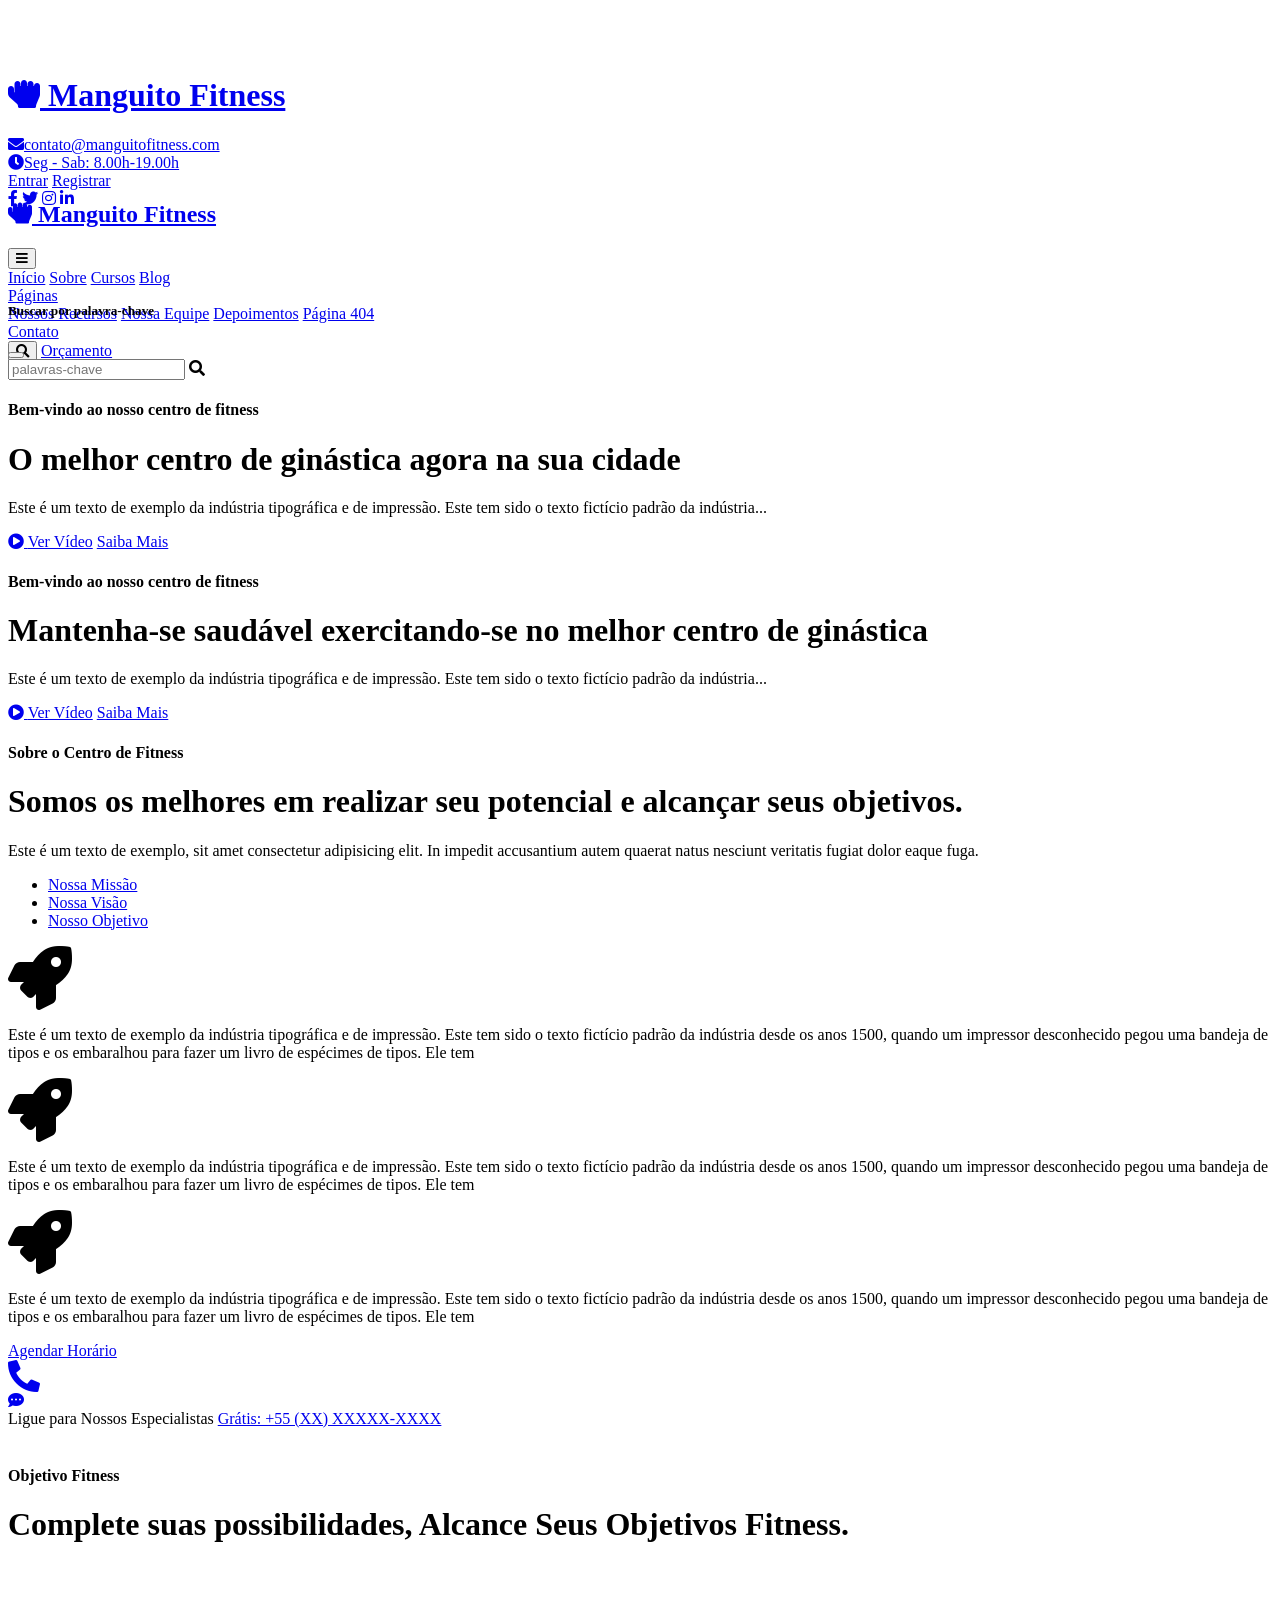
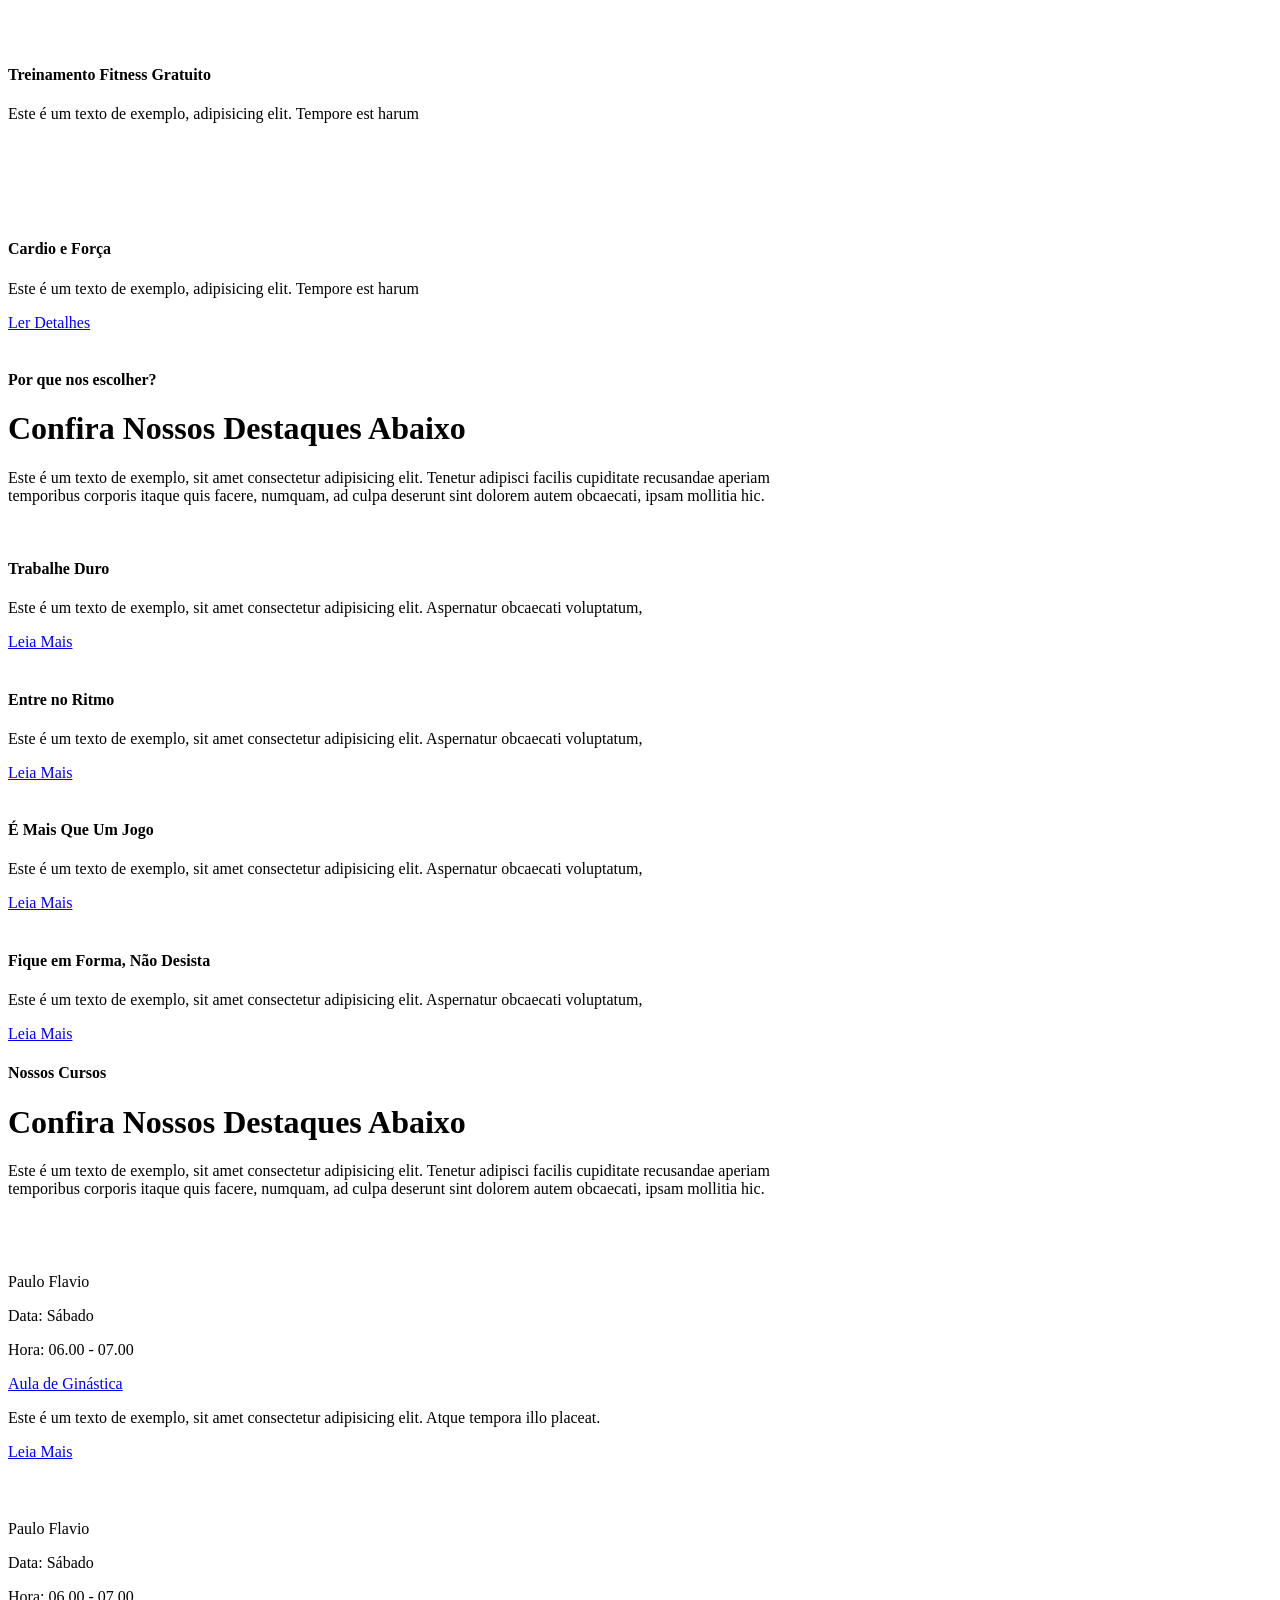
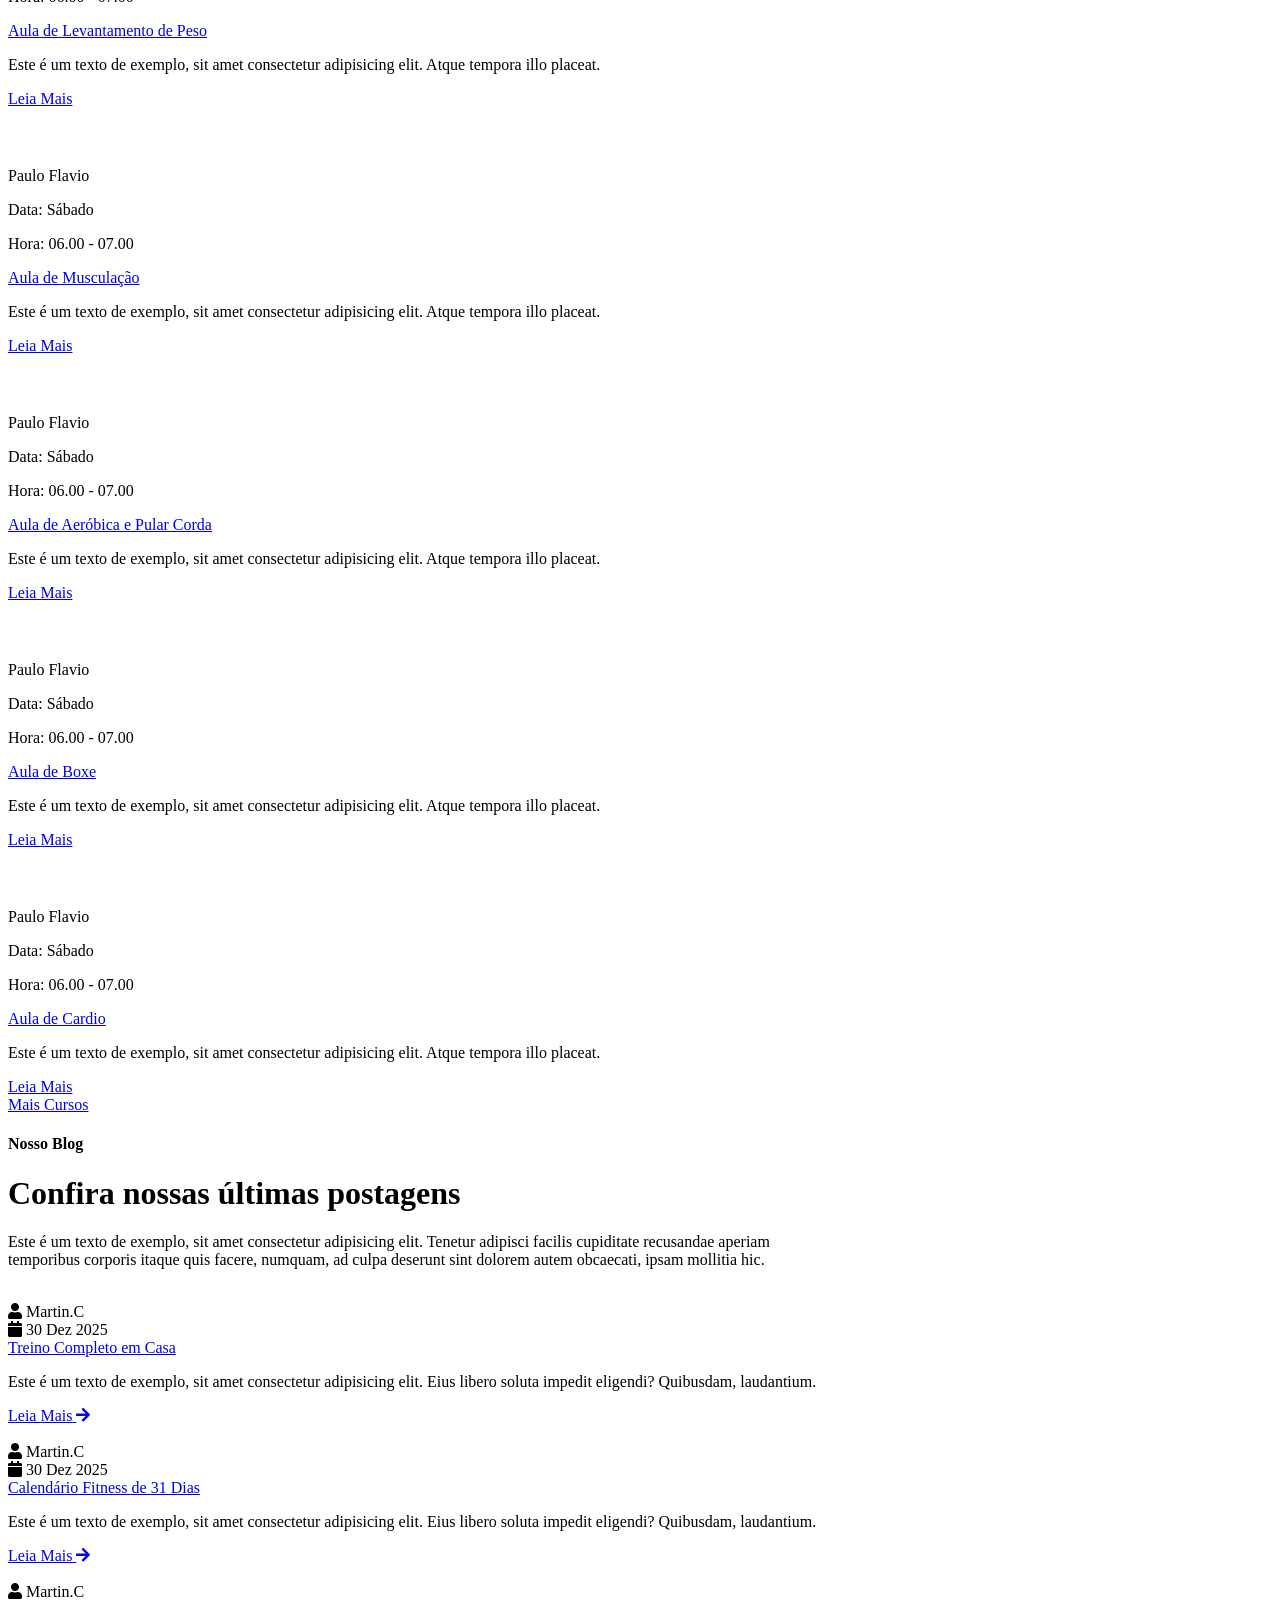
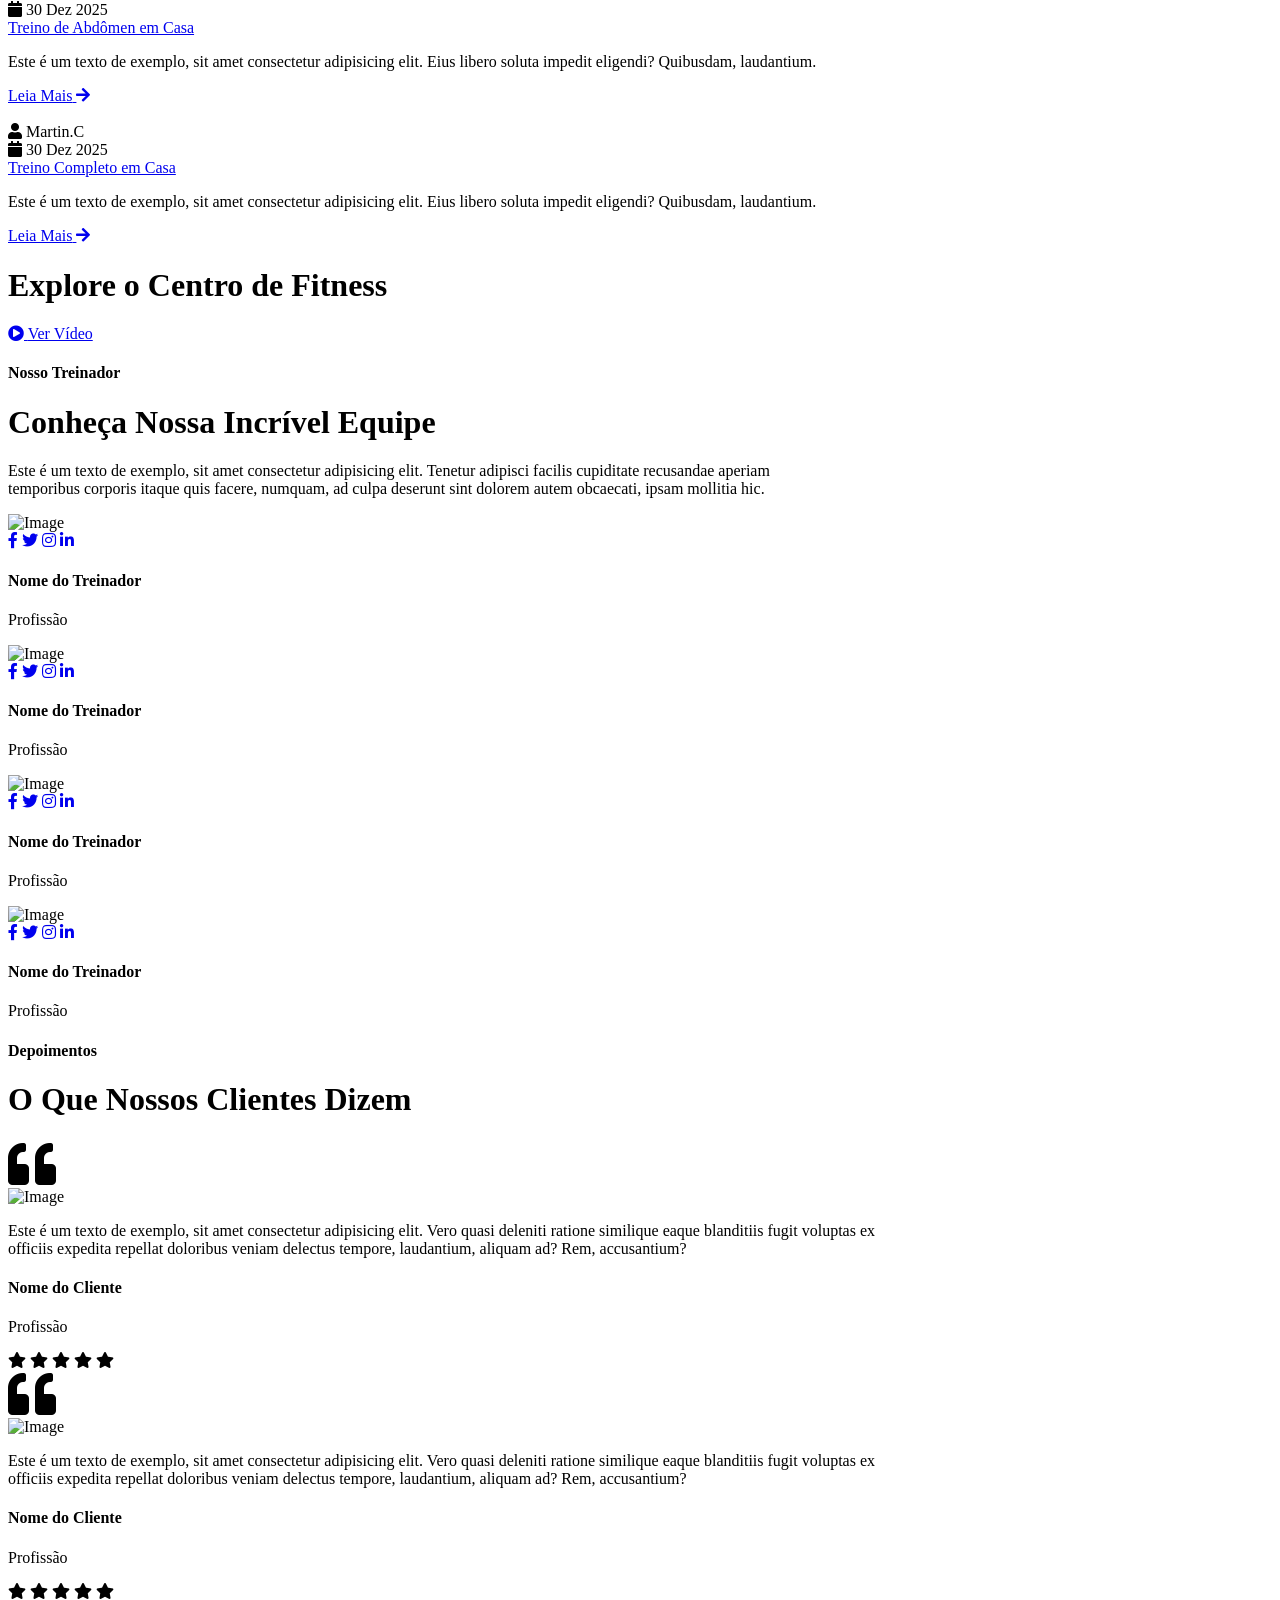
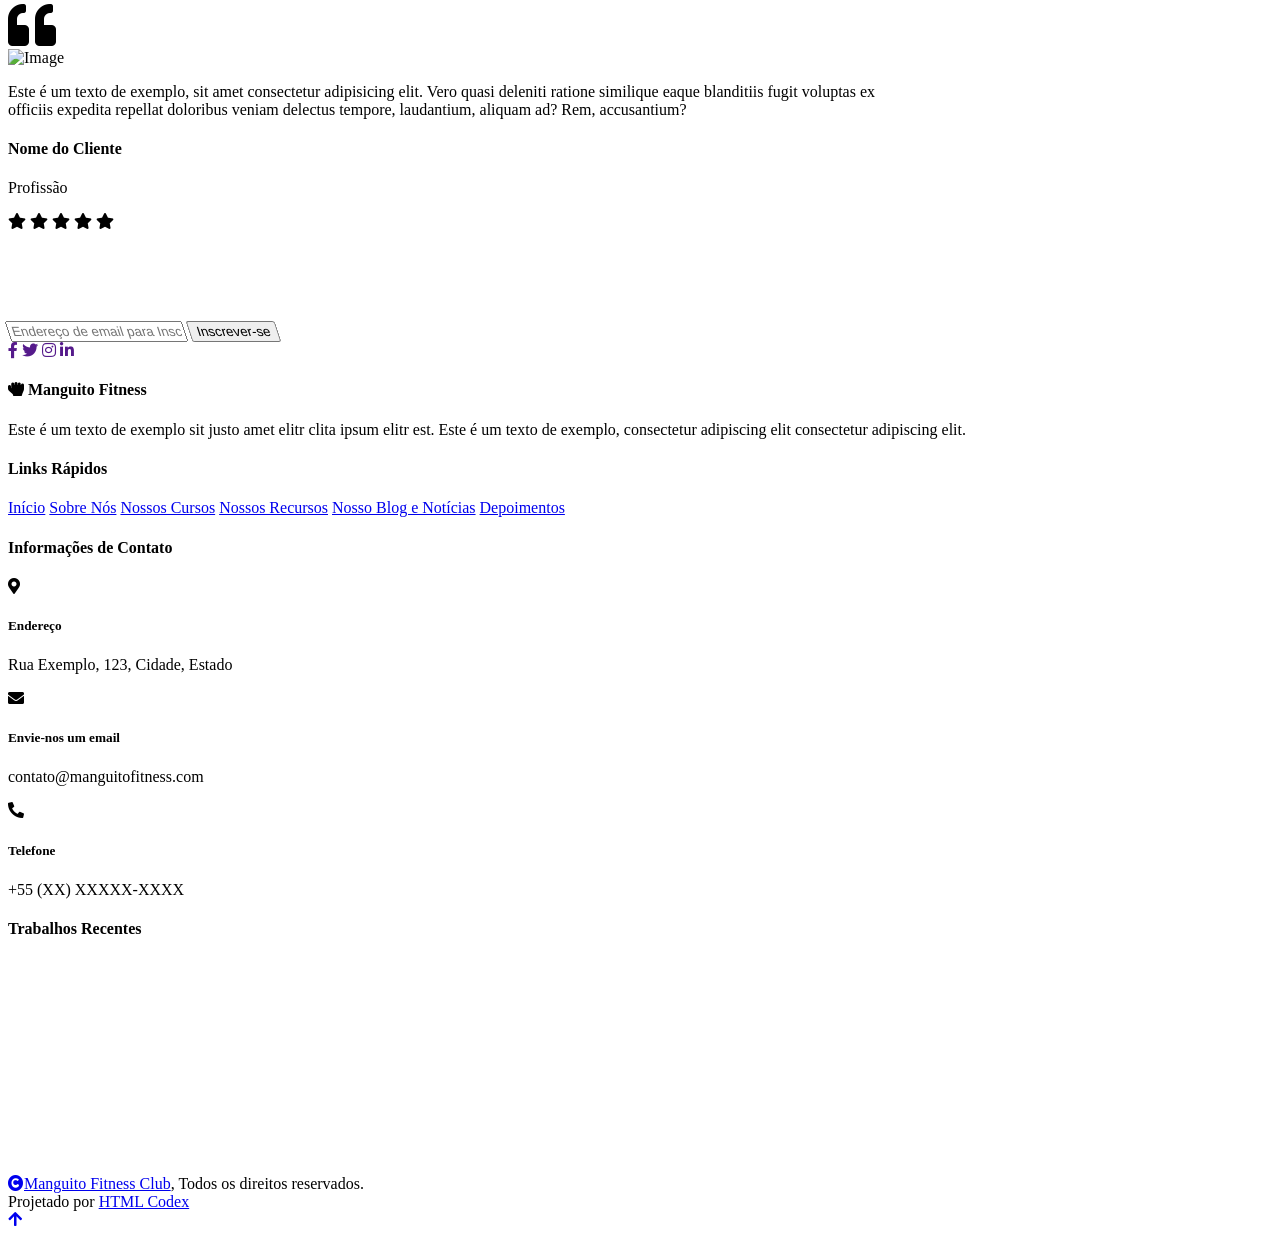
==== index.html @ 41d6f7ae "Rebrand website for Manguito Fitness Club This commit includes the following changes:  - Updated the" ====
<!DOCTYPE html>
<html lang="pt-BR">

    <head>
        <meta charset="utf-8">
        <title>Manguito Fitness Club</title>
        <meta content="width=device-width, initial-scale=1.0" name="viewport">
        <meta content="" name="keywords">
        <meta content="" name="description">

        <!-- Google Web Fonts -->
        <link rel="preconnect" href="https://fonts.googleapis.com">
        <link rel="preconnect" href="https://fonts.gstatic.com" crossorigin>
        <link href="https://fonts.googleapis.com/css2?family=Roboto:ital,wght@0,100;0,300;0,400;0,500;0,700;0,900;1,100;1,300;1,400;1,500;1,700;1,900&family=Teko:wght@300..700&display=swap" rel="stylesheet">

        <!-- Icon Font Stylesheet -->
        <link rel="stylesheet" href="https://use.fontawesome.com/releases/v5.15.4/css/all.css"/>
        <link href="https://cdn.jsdelivr.net/npm/bootstrap-icons@1.4.1/font/bootstrap-icons.css" rel="stylesheet">

        <!-- Libraries Stylesheet -->
        <link rel="stylesheet" href="lib/animate/animate.min.css"/>
        <link href="lib/owlcarousel/assets/owl.carousel.min.css" rel="stylesheet">


        <!-- Customized Bootstrap Stylesheet -->
        <link href="css/bootstrap.min.css" rel="stylesheet">

        <!-- Template Stylesheet -->
        <link href="css/style.css" rel="stylesheet">
        <link href="css/custom.css" rel="stylesheet">
    </head>

    <body>

        <!-- Spinner Start -->
        <div id="spinner" class="show bg-white position-fixed translate-middle w-100 vh-100 top-50 start-50 d-flex align-items-center justify-content-center">
            <div class="spinner-border text-primary" style="width: 3rem; height: 3rem;" role="status">
                <span class="sr-only">Carregando...</span>
            </div>
        </div>
        <!-- Spinner End -->

        <!-- Navbar & Hero Start -->
        <div class="container-fluid header-top">
            <div class="nav-shaps-2"></div>
            <div class="container d-flex align-items-center">
                <div class="d-flex align-items-center h-100">
                    <a href="#" class="navbar-brand" style="height: 125px;">
                        <h1 class="text-primary mb-0"><i class="fas fa-hand-rock me-2"></i> Manguito Fitness</h1>
                        <!-- <img src="img/logo.png" alt="Logo"> -->
                    </a>
                </div>
                <div class="w-100 h-100">
                    <div class="topbar px-0 py-2 d-none d-lg-block" style="height: 45px;">
                        <div class="row gx-0 align-items-center">
                            <div class="col-lg-8 text-center text-lg-center mb-lg-0">
                                <div class="d-flex flex-wrap">
                                    <div class="pe-4">
                                        <a href="mailto:contato@manguitofitness.com" class="text-muted small"><i class="fas fa-envelope text-primary me-2"></i>contato@manguitofitness.com</a>
                                    </div>
                                    <div class="pe-0">
                                        <a href="mailto:contato@manguitofitness.com" class="text-muted small"><i class="fa fa-clock text-primary me-2"></i>Seg - Sab: 8.00h-19.00h</a>
                                    </div>
                                </div>
                            </div>
                            <div class="col-lg-4 text-center text-lg-end">
                                <div class="d-flex justify-content-end">
                                    <div class="d-flex align-items-center small">
                                        <a href="#" class="login-btn text-body me-3 pe-3"> <span>Entrar</span></a>
                                        <a href="#" class="text-body me-3"> Registrar</a>
                                    </div>
                                    <div class="d-flex pe-3">
                                        <a class="btn p-0 text-primary me-3" href="#"><i class="fab fa-facebook-f"></i></a>
                                        <a class="btn p-0 text-primary me-3" href="#"><i class="fab fa-twitter"></i></a>
                                        <a class="btn p-0 text-primary me-3" href="#"><i class="fab fa-instagram"></i></a>
                                        <a class="btn p-0 text-primary me-0" href="#"><i class="fab fa-linkedin-in"></i></a>
                                    </div>
                                </div>
                            </div>
                        </div>
                    </div>
                    <div class="nav-bar px-0 py-lg-0" style="height: 80px;">
                        <nav class="navbar navbar-expand-lg navbar-light d-flex justify-content-lg-end">
                            <a href="#" class="navbar-brand-2">
                                <h1 class="text-primary mb-0"><i class="fas fa-hand-rock me-2"></i> Manguito Fitness</h1>
                                <!-- <img src="img/logo.png" alt="Logo"> -->
                            </a> 
                            <button class="navbar-toggler" type="button" data-bs-toggle="collapse" data-bs-target="#navbarCollapse">
                                <span class="fa fa-bars"></span>
                            </button>
                            <div class="collapse navbar-collapse" id="navbarCollapse">
                                <div class="navbar-nav mx-0 mx-lg-auto">
                                    <a href="index.html" class="nav-item nav-link active">Início</a>
                                    <a href="about.html" class="nav-item nav-link">Sobre</a>
                                    <a href="course.html" class="nav-item nav-link">Cursos</a>
                                    <a href="blog.html" class="nav-item nav-link">Blog</a>
                                    <div class="nav-item dropdown">
                                        <a href="#" class="nav-link" data-bs-toggle="dropdown">
                                            <span class="dropdown-toggle">Páginas</span>
                                        </a>
                                        <div class="dropdown-menu">
                                            <a href="feature.html" class="dropdown-item">Nossos Recursos</a>
                                            <a href="team.html" class="dropdown-item">Nossa Equipe</a>
                                            <a href="testimonial.html" class="dropdown-item">Depoimentos</a>
                                            <a href="404.html" class="dropdown-item">Página 404</a>
                                        </div>
                                    </div>
                                    <a href="contact.html" class="nav-item nav-link">Contato</a>
                                    <div class="nav-btn ps-3">
                                        <button class="btn-search btn btn-primary btn-md-square mt-2 mt-lg-0 mb-4 mb-lg-0 flex-shrink-0" data-bs-toggle="modal" data-bs-target="#searchModal"><i class="fas fa-search"></i></button>
                                        <a href="#" class="btn btn-primary py-2 px-4 ms-0 ms-lg-3"> <span>Orçamento</span></a>
                                    </div>
                                    <div class="nav-shaps-1"></div>
                                </div>
                            </div>
                        </nav>
                    </div>
                </div>
            </div>
        </div>
        <!-- Navbar & Hero End -->

        <!-- Modal Search Start -->
        <div class="modal fade" id="searchModal" tabindex="-1" aria-labelledby="exampleModalLabel" aria-hidden="true">
            <div class="modal-dialog modal-fullscreen">
                <div class="modal-content rounded-0">
                    <div class="modal-header">
                        <h5 class="modal-title" id="exampleModalLabel">Buscar por palavra-chave</h5>
                        <button type="button" class="btn-close" data-bs-dismiss="modal" aria-label="Close"></button>
                    </div>
                    <div class="modal-body d-flex align-items-center bg-primary">
                        <div class="input-group w-75 mx-auto d-flex">
                            <input type="search" class="form-control p-3" placeholder="palavras-chave" aria-describedby="search-icon-1">
                            <span id="search-icon-1" class="btn bg-light border nput-group-text p-3"><i class="fa fa-search"></i></span>
                        </div>
                    </div>
                </div>
            </div>
        </div>
        <!-- Modal Search End -->


        <!-- Carousel Start -->
        <div class="header-carousel owl-carousel overflow-hidden bg-dark">
            <div class="header-carousel-item hero-section">
                <div class="hero-bg-half-1"></div>
                <div class="carousel-caption">
                    <div class="container">
                        <div class="row g-4 align-items-center">
                            <div class="col-lg-7 animated fadeInLeft">
                                <div class="text-sm-center text-md-start">
                                    <h4 class="text-primary text-uppercase fw-bold mb-4">Bem-vindo ao nosso centro de fitness</h4>
                                    <h1 class="display-1 text-white mb-4">O melhor centro de ginástica agora na sua cidade</h1>
                                    <p class="mb-5 fs-5">Este é um texto de exemplo da indústria tipográfica e de impressão. Este tem sido o texto fictício padrão da indústria...
                                    </p>
                                    <div class="d-flex justify-content-center justify-content-md-start flex-shrink-0 mb-4">
                                        <a class="btn btn-dark py-3 px-4 px-md-5 me-2" href="#"><i class="fas fa-play-circle me-2"></i> <span>Ver Vídeo</span></a>
                                        <a class="btn btn-primary py-3 px-4 px-md-5 ms-2" href="#"><span>Saiba Mais</span></a>
                                    </div>
                                </div>
                            </div>
                        </div>
                    </div>
                </div>
            </div>
            <div class="header-carousel-item hero-section">
                <div class="hero-bg-half-2"></div>
                <div class="carousel-caption">
                    <div class="container">
                        <div class="row g-4 align-items-center">
                            <div class="col-lg-7 animated fadeInLeft">
                                <div class="text-sm-center text-md-start">
                                    <h4 class="text-primary text-uppercase fw-bold mb-4">Bem-vindo ao nosso centro de fitness</h4>
                                    <h1 class="display-2 text-white mb-4">Mantenha-se saudável exercitando-se no melhor centro de ginástica</h1>
                                    <p class="mb-5 fs-5">Este é um texto de exemplo da indústria tipográfica e de impressão. Este tem sido o texto fictício padrão da indústria...
                                    </p>
                                    <div class="d-flex justify-content-center justify-content-md-start flex-shrink-0 mb-4">
                                        <a class="btn btn-dark py-3 px-4 px-md-5 me-2" href="#"><i class="fas fa-play-circle me-2"></i> <span>Ver Vídeo</span></a>
                                        <a class="btn btn-primary py-3 px-4 px-md-5 ms-2" href="#"><span>Saiba Mais</span></a>
                                    </div>
                                </div>
                            </div>
                        </div>
                    </div>
                </div>
            </div>
        </div>
        <!-- Carousel End -->

        <!-- About Start -->
        <div class="container-fluid about pt-5">
            <div class="container pt-5">
                <div class="row g-5">
                    <div class="col-xl-6 wow fadeInLeft" data-wow-delay="0.2s">
                        <div class="about-content h-100">
                            <h4 class="text-primary">Sobre o Centro de Fitness</h4>
                            <h1 class="display-4 text-white mb-4">Somos os melhores em realizar seu potencial e alcançar seus objetivos.</h1>
                            <p class="mb-4">Este é um texto de exemplo, sit amet consectetur adipisicing elit. In impedit accusantium autem quaerat natus nesciunt veritatis fugiat dolor eaque fuga.</p>
                            <div class="tab-class pb-4">
                                <ul class="nav d-flex mb-2">
                                    <li class="nav-item mb-3">
                                        <a class="d-flex py-2 active" data-bs-toggle="pill" href="#tab-1">
                                            <span style="width: 150px;">Nossa Missão</span>
                                        </a>
                                    </li>
                                    <li class="nav-item mb-3">
                                        <a class="d-flex py-2 mx-3" data-bs-toggle="pill" href="#tab-2">
                                            <span style="width: 150px;">Nossa Visão</span>
                                        </a>
                                    </li>
                                    <li class="nav-item mb-3">
                                        <a class="d-flex py-2" data-bs-toggle="pill" href="#tab-3">
                                            <span style="width: 150px;">Nosso Objetivo</span>
                                        </a>
                                    </li>
                                </ul>
                                <div class="tab-content">
                                    <div id="tab-1" class="tab-pane fade show p-0 active">
                                        <div class="row">
                                            <div class="col-12">
                                                <div class="d-flex align-items-center border-top border-bottom py-4">
                                                    <span class="fas fa-rocket text-white fa-4x me-4"></span>
                                                    <p class="mb-0">Este é um texto de exemplo da indústria tipográfica e de impressão. Este tem sido o texto fictício padrão da indústria desde os anos 1500, quando um impressor desconhecido pegou uma bandeja de tipos e os embaralhou para fazer um livro de espécimes de tipos. Ele tem
                                                    </p>
                                                </div>
                                            </div>
                                        </div>
                                    </div>
                                    <div id="tab-2" class="tab-pane fade show p-0">
                                        <div class="row">
                                            <div class="col-12">
                                                <div class="d-flex align-items-center border-top border-bottom py-4">
                                                    <span class="fas fa-rocket text-white fa-4x me-4"></span>
                                                    <p class="mb-0">Este é um texto de exemplo da indústria tipográfica e de impressão. Este tem sido o texto fictício padrão da indústria desde os anos 1500, quando um impressor desconhecido pegou uma bandeja de tipos e os embaralhou para fazer um livro de espécimes de tipos. Ele tem
                                                    </p>
                                                </div>
                                            </div>
                                        </div>
                                    </div>
                                    <div id="tab-3" class="tab-pane fade show p-0">
                                        <div class="row">
                                            <div class="col-12">
                                                <div class="d-flex align-items-center border-top border-bottom py-4">
                                                    <span class="fas fa-rocket text-white fa-4x me-4"></span>
                                                    <p class="mb-0">Este é um texto de exemplo da indústria tipográfica e de impressão. Este tem sido o texto fictício padrão da indústria desde os anos 1500, quando um impressor desconhecido pegou uma bandeja de tipos e os embaralhou para fazer um livro de espécimes de tipos. Ele tem
                                                    </p>
                                                </div>
                                            </div>
                                        </div>
                                    </div>
                                </div>
                            </div>
                            <div class="row g-4 align-items-center">
                                <div class="col-sm-6">
                                    <a href="#" class="btn btn-primary py-3 px-5"> <span>Agendar Horário</span></a>
                                </div>
                                <div class="col-sm-6">
                                    <div class="d-flex flex-shrink-0 ps-4">
                                        <a href="#" class="btn btn-light btn-lg-square position-relative wow tada" data-wow-delay=".9s">
                                            <i class="fa fa-phone-alt fa-2x"></i>
                                            <div class="position-absolute" style="top: 5px; right: 5px;">
                                                <span><i class="fa fa-comment-dots text-dark"></i></span>
                                            </div>
                                        </a>
                                        <div class="d-flex flex-column ms-3">
                                            <span>Ligue para Nossos Especialistas</span>
                                            <a href="tel:+55 (XX) XXXXX-XXXX"><span class="text-white">Grátis: +55 (XX) XXXXX-XXXX</span></a>
                                        </div>
                                    </div>
                                </div>
                            </div>
                        </div>
                    </div>
                    <div class="col-xl-6 wow fadeInUp" data-wow-delay="0.2s">
                        <div class="about-img h-100">
                            <div class="about-img-inner d-flex h-100">
                                <img src="img/about-2.png" class="img-fluid w-100" style="object-fit: cover;" alt="">
                            </div>
                        </div>
                    </div>
                </div>
            </div>
        </div>
        <!-- About End -->

        <!-- Fitness Goal start -->
        <div class="container-fluid goal pt-5">
            <div class="container pt-5">
                <div class="row g-5">
                    <div class="col-lg-6 wow fadeInLeft" data-wow-delay="0.2s">
                        <div class="goal-content">
                            <h4 class="text-primary">Objetivo Fitness</h4>
                            <h1 class="display-4 mb-4">Complete suas possibilidades, Alcance Seus Objetivos Fitness.</h1>
                            <div class="goal-item d-flex p-4">
                                <div class="d-flex me-4">
                                    <div class="bg-primary d-inline p-3" style="width: 80px; height: 80px;">
                                        <img src="img/icon-1.png" class="img-fluid" alt="">
                                    </div>
                                </div>
                                <div>
                                    <h4>Treinamento Fitness Gratuito</h4>
                                    <p class="text-white mb-0">Este é um texto de exemplo, adipisicing elit. Tempore est harum</p>
                                </div>
                            </div>
                            <div class="goal-item d-flex p-4 mb-4">
                                <div class="d-flex me-4">
                                    <div class="bg-primary d-inline p-3" style="width: 80px; height: 80px;">
                                        <img src="img/icon-6.png" class="img-fluid" alt="">
                                    </div>
                                </div>
                                <div>
                                    <h4>Cardio e Força</h4>
                                    <p class="text-white mb-0">Este é um texto de exemplo, adipisicing elit. Tempore est harum</p>
                                </div>
                            </div>
                            <div class="ms-1">
                                <a href="#" class="btn btn-primary py-3 px-5 ms-2"> <span>Ler Detalhes</span></a>
                            </div>
                        </div>
                    </div>
                    <div class="col-lg-6 wow fadeInRight" data-wow-delay="0.2s">
                        <div class="h-100">
                            <img src="img/fitness-goal-banner.png" class="img-fluid h-100" style="object-fit: cover;" alt="">
                        </div>
                    </div>
                </div>
            </div>
        </div>
        <!-- Fitness Goal End -->

        <!-- Features Start -->
        <div class="container-fluid feature bg-light py-5">
            <div class="container py-5">
                <div class="text-center mx-auto pb-5 wow fadeInUp" data-wow-delay="0.2s" style="max-width: 800px;">
                    <h4 class="text-primary"> Por que nos escolher?</h4>
                    <h1 class="display-4 mb-4">Confira Nossos Destaques Abaixo</h1>
                    <p class="mb-0">Este é um texto de exemplo, sit amet consectetur adipisicing elit. Tenetur adipisci facilis cupiditate recusandae aperiam temporibus corporis itaque quis facere, numquam, ad culpa deserunt sint dolorem autem obcaecati, ipsam mollitia hic.
                    </p>
                </div>
                <div class="feature-carousel owl-carousel">
                    <div class="feature-item wow fadeInUp" data-wow-delay="0.2s">
                        <div class="feature-img">
                            <img src="img/feature-1.jpg" class="img-fluid w-100"  alt="">
                        </div>
                        <div class="feature-content p-4">
                            <h4 class="mb-3">Trabalhe Duro</h4>
                            <p class="mb-4">Este é um texto de exemplo, sit amet consectetur adipisicing elit. Aspernatur obcaecati voluptatum,
                            </p>
                            <a href="#" class="btn btn-primary py-2 px-4"> <span>Leia Mais</span></a>
                        </div>
                    </div>
                    <div class="feature-item wow fadeInUp" data-wow-delay="0.4s">
                        <div class="feature-img">
                            <img src="img/feature-2.jpg" class="img-fluid w-100"  alt="">
                        </div>
                        <div class="feature-content p-4">
                            <h4 class="mb-3">Entre no Ritmo</h4>
                            <p class="mb-4">Este é um texto de exemplo, sit amet consectetur adipisicing elit. Aspernatur obcaecati voluptatum,
                            </p>
                            <a href="#" class="btn btn-primary py-2 px-4"> <span>Leia Mais</span></a>
                        </div>
                    </div>
                    <div class="feature-item wow fadeInUp" data-wow-delay="0.6s">
                        <div class="feature-img">
                            <img src="img/feature-3.jpg" class="img-fluid w-100"  alt="">
                        </div>
                        <div class="feature-content p-4">
                            <h4 class="mb-3">É Mais Que Um Jogo</h4>
                            <p class="mb-4">Este é um texto de exemplo, sit amet consectetur adipisicing elit. Aspernatur obcaecati voluptatum,
                            </p>
                            <a href="#" class="btn btn-primary py-2 px-4"> <span>Leia Mais</span></a>
                        </div>
                    </div>
                    <div class="feature-item">
                        <div class="feature-img">
                            <img src="img/feature-4.jpg" class="img-fluid w-100"  alt="">
                        </div>
                        <div class="feature-content p-4">
                            <h4 class="mb-3">Fique em Forma, Não Desista</h4>
                            <p class="mb-4">Este é um texto de exemplo, sit amet consectetur adipisicing elit. Aspernatur obcaecati voluptatum,
                            </p>
                            <a href="#" class="btn btn-primary py-2 px-4"> <span>Leia Mais</span></a>
                        </div>
                    </div>
                </div>
                <div class="feature-shaps"></div>
            </div>
        </div>
        <!-- Features End -->


        <!-- Courses Start -->
        <div class="container-fluid courses overflow-hidden py-5">
            <div class="container py-5">
                <div class="text-center mx-auto pb-5 wow fadeInUp" data-wow-delay="0.2s" style="max-width: 800px;">
                    <h4 class="text-primary"> Nossos Cursos</h4>
                    <h1 class="display-4 text-white mb-4">Confira Nossos Destaques Abaixo</h1>
                    <p class="text-white mb-0">Este é um texto de exemplo, sit amet consectetur adipisicing elit. Tenetur adipisci facilis cupiditate recusandae aperiam temporibus corporis itaque quis facere, numquam, ad culpa deserunt sint dolorem autem obcaecati, ipsam mollitia hic.
                    </p>
                </div>
                <div class="row gy-4 gx-0 justify-content-center">
                    <div class="col-md-6 col-lg-4 wow fadeInUp" data-wow-delay="0.2s">
                        <div class="courses-item">
                            <div class="courses-item-inner p-4">
                                <div class="d-flex justify-content-between mb-4">
                                    <div class="courses-icon-img p-3">
                                        <img src="img/icon-1.png" class="img-fluid" alt="">
                                    </div>
                                    <div class="data-info d-flex flex-column">
                                        <div class="courses-trainer d-flex align-items-center mb-1">
                                            <div class="me-2" style="width: 25px; height: 25px;">
                                                <img src="img/testimonial-3.jpg" class="img-fluid" alt="">
                                            </div>
                                            <p class="mb-0">Paulo Flavio</p>
                                        </div>
                                        <div class="courses-date">
                                            <p class="mb-1">Data: Sábado</p>
                                            <p class="mb-0">Hora: 06.00 - 07.00</p>
                                        </div>
                                    </div>
                                </div>
                                <a href="#" class="d-inline-block h4 mb-3"> Aula de Ginástica</a>
                                <p class="mb-4">Este é um texto de exemplo, sit amet consectetur adipisicing elit. Atque tempora illo placeat.
                                </p>
                                <a href="#" class="btn btn-primary py-2 px-4"> <span>Leia Mais</span></a>
                            </div>
                        </div>
                    </div>
                    <div class="col-md-6 col-lg-4 wow fadeInUp" data-wow-delay="0.4s">
                        <div class="courses-item">
                            <div class="courses-item-inner p-4">
                                <div class="d-flex justify-content-between mb-4">
                                    <div class="courses-icon-img p-3">
                                        <img src="img/icon-2.png" class="img-fluid" alt="">
                                    </div>
                                    <div class="data-info d-flex flex-column">
                                        <div class="courses-trainer d-flex align-items-center mb-1">
                                            <div class="me-2" style="width: 25px; height: 25px;">
                                                <img src="img/testimonial-3.jpg" class="img-fluid" alt="">
                                            </div>
                                            <p class="mb-0">Paulo Flavio</p>
                                        </div>
                                        <div class="courses-date">
                                            <p class="mb-1">Data: Sábado</p>
                                            <p class="mb-0">Hora: 06.00 - 07.00</p>
                                        </div>
                                    </div>
                                </div>
                                <a href="#" class="d-inline-block h4 mb-3"> Aula de Levantamento de Peso</a>
                                <p class="mb-4">Este é um texto de exemplo, sit amet consectetur adipisicing elit. Atque tempora illo placeat.
                                </p>
                                <a href="#" class="btn btn-primary py-2 px-4"> <span>Leia Mais</span></a>
                            </div>
                        </div>
                    </div>
                    <div class="col-md-6 col-lg-4 wow fadeInUp" data-wow-delay="0.6s">
                        <div class="courses-item">
                            <div class="courses-item-inner p-4">
                                <div class="d-flex justify-content-between mb-4">
                                    <div class="courses-icon-img p-3">
                                        <img src="img/icon-3.png" class="img-fluid" alt="">
                                    </div>
                                    <div class="data-info d-flex flex-column">
                                        <div class="courses-trainer d-flex align-items-center mb-1">
                                            <div class="me-2" style="width: 25px; height: 25px;">
                                                <img src="img/testimonial-3.jpg" class="img-fluid" alt="">
                                            </div>
                                            <p class="mb-0">Paulo Flavio</p>
                                        </div>
                                        <div class="courses-date">
                                            <p class="mb-1">Data: Sábado</p>
                                            <p class="mb-0">Hora: 06.00 - 07.00</p>
                                        </div>
                                    </div>
                                </div>
                                <a href="#" class="d-inline-block h4 mb-3"> Aula de Musculação</a>
                                <p class="mb-4">Este é um texto de exemplo, sit amet consectetur adipisicing elit. Atque tempora illo placeat.
                                </p>
                                <a href="#" class="btn btn-primary py-2 px-4"> <span>Leia Mais</span></a>
                            </div>
                        </div>
                    </div>
                    <div class="col-md-6 col-lg-4 wow fadeInUp" data-wow-delay="0.2s">
                        <div class="courses-item">
                            <div class="courses-item-inner p-4">
                                <div class="d-flex justify-content-between mb-4">
                                    <div class="courses-icon-img p-3">
                                        <img src="img/icon-4.png" class="img-fluid" alt="">
                                    </div>
                                    <div class="data-info d-flex flex-column">
                                        <div class="courses-trainer d-flex align-items-center mb-1">
                                            <div class="me-2" style="width: 25px; height: 25px;">
                                                <img src="img/testimonial-3.jpg" class="img-fluid" alt="">
                                            </div>
                                            <p class="mb-0">Paulo Flavio</p>
                                        </div>
                                        <div class="courses-date">
                                            <p class="mb-1">Data: Sábado</p>
                                            <p class="mb-0">Hora: 06.00 - 07.00</p>
                                        </div>
                                    </div>
                                </div>
                                <a href="#" class="d-inline-block h4 mb-3"> Aula de Aeróbica e Pular Corda</a>
                                
                                <p class="mb-4">Este é um texto de exemplo, sit amet consectetur adipisicing elit. Atque tempora illo placeat.
                                </p>
                                <a href="#" class="btn btn-primary py-2 px-4"> <span>Leia Mais</span></a>
                            </div>
                        </div>
                    </div>
                    <div class="col-md-6 col-lg-4 wow fadeInUp" data-wow-delay="0.4s">
                        <div class="courses-item">
                            <div class="courses-item-inner p-4">
                                <div class="d-flex justify-content-between mb-4">
                                    <div class="courses-icon-img p-3">
                                        <img src="img/icon-5.png" class="img-fluid" alt="">
                                    </div>
                                    <div class="data-info d-flex flex-column">
                                        <div class="courses-trainer d-flex align-items-center mb-1">
                                            <div class="me-2" style="width: 25px; height: 25px;">
                                                <img src="img/testimonial-3.jpg" class="img-fluid" alt="">
                                            </div>
                                            <p class="mb-0">Paulo Flavio</p>
                                        </div>
                                        <div class="courses-date">
                                            <p class="mb-1">Data: Sábado</p>
                                            <p class="mb-0">Hora: 06.00 - 07.00</p>
                                        </div>
                                    </div>
                                </div>
                                <a href="#" class="d-inline-block h4 mb-3"> Aula de Boxe</a>
                                <p class="mb-4">Este é um texto de exemplo, sit amet consectetur adipisicing elit. Atque tempora illo placeat.
                                </p>
                                <a href="#" class="btn btn-primary py-2 px-4"> <span>Leia Mais</span></a>
                            </div>
                        </div>
                    </div>
                    <div class="col-md-6 col-lg-4 wow fadeInUp" data-wow-delay="0.6s">
                        <div class="courses-item">
                            <div class="courses-item-inner p-4">
                                <div class="d-flex justify-content-between mb-4">
                                    <div class="courses-icon-img p-3">
                                        <img src="img/icon-6.png" class="img-fluid" alt="">
                                    </div>
                                    <div class="data-info d-flex flex-column">
                                        <div class="courses-trainer d-flex align-items-center mb-1">
                                            <div class="me-2" style="width: 25px; height: 25px;">
                                                <img src="img/testimonial-3.jpg" class="img-fluid" alt="">
                                            </div>
                                            <p class="mb-0">Paulo Flavio</p>
                                        </div>
                                        <div class="courses-date">
                                            <p class="mb-1">Data: Sábado</p>
                                            <p class="mb-0">Hora: 06.00 - 07.00</p>
                                        </div>
                                    </div>
                                </div>
                                <a href="#" class="d-inline-block h4 mb-3"> Aula de Cardio</a>
                                <p class="mb-4">Este é um texto de exemplo, sit amet consectetur adipisicing elit. Atque tempora illo placeat.
                                </p>
                                <a href="#" class="btn btn-primary py-2 px-4"> <span>Leia Mais</span></a>
                            </div>
                        </div>
                    </div>
                    <div class="col-12 text-center wow fadeInUp" data-wow-delay="0.2s">
                        <a href="#" class="btn btn-primary py-3 px-5"> <span>Mais Cursos</span></a>
                    </div>
                </div>
            </div>
        </div>
        <!-- Courses End -->

        <!-- Blog Start -->
        <div class="container-fluid blog py-5">
            <div class="container py-5">
                <div class="text-center mx-auto pb-5 wow fadeInUp" data-wow-delay="0.2s" style="max-width: 800px;">
                    <h4 class="text-primary">  Nosso Blog</h4>
                    <h1 class="display-4 mb-4">Confira nossas últimas postagens</h1>
                    <p class="mb-0">Este é um texto de exemplo, sit amet consectetur adipisicing elit. Tenetur adipisci facilis cupiditate recusandae aperiam temporibus corporis itaque quis facere, numquam, ad culpa deserunt sint dolorem autem obcaecati, ipsam mollitia hic.
                    </p>
                </div>
                <div class="blog-carousel owl-carousel">
                    <div class="blog-item wow fadeInUp" data-wow-delay="0.2s">
                        <div class="blog-img p-4 pb-0">
                            <a href="#">
                                <img src="img/feature-4.jpg" class="img-fluid w-100" alt="">
                            </a>
                        </div>
                        <div class="blog-content p-4">
                            <div class="blog-comment d-flex justify-content-between py-2 px-3 mb-4">
                                <div class="small"><span class="fa fa-user text-primary me-2"></span> Martin.C</div>
                                <div class="small"><span class="fa fa-calendar text-primary me-2"></span> 30 Dez 2025</div>
                            </div>
                            <a href="#" class="h4 d-inline-block mb-3">Treino Completo em Casa</a>
                            <p class="mb-3">Este é um texto de exemplo, sit amet consectetur adipisicing elit. Eius libero soluta impedit eligendi? Quibusdam, laudantium.</p>
                            <a href="#" class="btn btn-dark py-2 px-4 ms-2"> <span class="me-2">Leia Mais</span>  <i class="fa fa-arrow-right"></i></a>
                        </div>
                    </div>
                    <div class="blog-item wow fadeInUp" data-wow-delay="0.4s">
                        <div class="blog-img p-4 pb-0">
                            <a href="#">
                                <img src="img/feature-3.jpg" class="img-fluid w-100" alt="">
                            </a>
                        </div>
                        <div class="blog-content p-4">
                            <div class="blog-comment d-flex justify-content-between py-2 px-3 mb-4">
                                <div class="small"><span class="fa fa-user text-primary me-2"></span> Martin.C</div>
                                <div class="small"><span class="fa fa-calendar text-primary me-2"></span> 30 Dez 2025</div>
                            </div>
                            <a href="#" class="h4 d-inline-block mb-3">Calendário Fitness de 31 Dias</a>
                            <p class="mb-3">Este é um texto de exemplo, sit amet consectetur adipisicing elit. Eius libero soluta impedit eligendi? Quibusdam, laudantium.</p>
                            <a href="#" class="btn btn-dark py-2 px-4 ms-2"> <span class="me-2">Leia Mais</span>  <i class="fa fa-arrow-right"></i></a>
                        </div>
                    </div>
                    <div class="blog-item wow fadeInUp" data-wow-delay="0.6s">
                        <div class="blog-img p-4 pb-0">
                            <a href="#">
                                <img src="img/feature-2.jpg" class="img-fluid w-100" alt="">
                            </a>
                        </div>
                        <div class="blog-content p-4">
                            <div class="blog-comment d-flex justify-content-between py-2 px-3 mb-4">
                                <div class="small"><span class="fa fa-user text-primary me-2"></span> Martin.C</div>
                                <div class="small"><span class="fa fa-calendar text-primary me-2"></span> 30 Dez 2025</div>
                            </div>
                            <a href="#" class="h4 d-inline-block mb-3">Treino de Abdômen em Casa</a>
                            <p class="mb-3">Este é um texto de exemplo, sit amet consectetur adipisicing elit. Eius libero soluta impedit eligendi? Quibusdam, laudantium.</p>
                            <a href="#" class="btn btn-dark py-2 px-4 ms-2"> <span class="me-2">Leia Mais</span>  <i class="fa fa-arrow-right"></i></a>
                        </div>
                    </div>
                    <div class="blog-item">
                        <div class="blog-img p-4 pb-0">
                            <a href="#">
                                <img src="img/feature-1.jpg" class="img-fluid w-100" alt="">
                            </a>
                        </div>
                        <div class="blog-content p-4">
                            <div class="blog-comment d-flex justify-content-between py-2 px-3 mb-4">
                                <div class="small"><span class="fa fa-user text-primary me-2"></span> Martin.C</div>
                                <div class="small"><span class="fa fa-calendar text-primary me-2"></span> 30 Dez 2025</div>
                            </div>
                            <a href="#" class="h4 d-inline-block mb-3">Treino Completo em Casa</a>
                            <p class="mb-3">Este é um texto de exemplo, sit amet consectetur adipisicing elit. Eius libero soluta impedit eligendi? Quibusdam, laudantium.</p>
                            <a href="#" class="btn btn-dark py-2 px-4 ms-2"> <span class="me-2">Leia Mais</span>  <i class="fa fa-arrow-right"></i></a>
                        </div>
                    </div>
                </div>
            </div>
        </div>
        <!-- Blog End -->

        <!-- Explore Fitness Start -->
        <div class="container-fluid explore py-5 wow zoomIn" data-wow-delay="0.2s">
            <div class="container py-5 text-center">
                <h1 class="display-1 text-white mb-0"> Explore o Centro de Fitness</h1>
                <a class="btn btn-primary py-3 px-4 px-md-5 me-2" href="https://www.youtube.com/embed/DWRcNpR6Kdc"><i class="fas fa-play-circle me-2"></i> <span>Ver Vídeo</span></a>
            </div>
        </div>
        <!-- Explore Fitness End -->


        <!-- Team Start -->
        <div class="container-fluid team py-5">
            <div class="container py-5">
                <div class="text-center mx-auto pb-5 wow fadeInUp" data-wow-delay="0.2s" style="max-width: 800px;">
                    <h4 class="text-primary">Nosso Treinador</h4>
                    <h1 class="display-4 mb-4">Conheça Nossa Incrível Equipe</h1>
                    <p class="mb-0">Este é um texto de exemplo, sit amet consectetur adipisicing elit. Tenetur adipisci facilis cupiditate recusandae aperiam temporibus corporis itaque quis facere, numquam, ad culpa deserunt sint dolorem autem obcaecati, ipsam mollitia hic.
                    </p>
                </div>
                <div class="row gy-5 gy-lg-4 gx-4">
                    <div class="col-md-6 col-lg-3 wow fadeInUp" data-wow-delay="0.2s">
                        <div class="team-item">
                            <div class="team-img">
                                <img src="img/team-1.jpg" class="img-fluid w-100" alt="Image">
                                <div class="team-icon">
                                    <a href="#" class="btn btn-primary btn-sm-square"><i class="fab fa-facebook-f"></i></a>
                                    <a href="#" class="btn btn-primary btn-sm-square"><i class="fab fa-twitter"></i></a>
                                    <a href="#" class="btn btn-primary btn-sm-square"><i class="fab fa-instagram"></i></a>
                                    <a href="#" class="btn btn-primary btn-sm-square"><i class="fab fa-linkedin-in"></i></a>
                                </div>
                            </div>
                            <div class="team-content">
                                <h4>Nome do Treinador</h4>
                                <p class="mb-0">Profissão</p>
                            </div>
                        </div>
                    </div>
                    <div class="col-md-6 col-lg-3 wow fadeInUp" data-wow-delay="0.4s">
                        <div class="team-item">
                            <div class="team-img">
                                <img src="img/team-2.jpg" class="img-fluid w-100" alt="Image">
                                <div class="team-icon">
                                    <a href="#" class="btn btn-primary btn-sm-square"><i class="fab fa-facebook-f"></i></a>
                                    <a href="#" class="btn btn-primary btn-sm-square"><i class="fab fa-twitter"></i></a>
                                    <a href="#" class="btn btn-primary btn-sm-square"><i class="fab fa-instagram"></i></a>
                                    <a href="#" class="btn btn-primary btn-sm-square"><i class="fab fa-linkedin-in"></i></a>
                                </div>
                            </div>
                            <div class="team-content">
                                <h4>Nome do Treinador</h4>
                                <p class="mb-0">Profissão</p>
                            </div>
                        </div>
                    </div>
                    <div class="col-md-6 col-lg-3 wow fadeInUp" data-wow-delay="0.6s">
                        <div class="team-item">
                            <div class="team-img">
                                <img src="img/team-3.jpg" class="img-fluid w-100" alt="Image">
                                <div class="team-icon">
                                    <a href="#" class="btn btn-primary btn-sm-square"><i class="fab fa-facebook-f"></i></a>
                                    <a href="#" class="btn btn-primary btn-sm-square"><i class="fab fa-twitter"></i></a>
                                    <a href="#" class="btn btn-primary btn-sm-square"><i class="fab fa-instagram"></i></a>
                                    <a href="#" class="btn btn-primary btn-sm-square"><i class="fab fa-linkedin-in"></i></a>
                                </div>
                            </div>
                            <div class="team-content">
                                <h4>Nome do Treinador</h4>
                                <p class="mb-0">Profissão</p>
                            </div>
                        </div>
                    </div>
                    <div class="col-md-6 col-lg-3 wow fadeInUp" data-wow-delay="0.8s">
                        <div class="team-item">
                            <div class="team-img">
                                <img src="img/team-4.jpg" class="img-fluid w-100" alt="Image">
                                <div class="team-icon">
                                    <a href="#" class="btn btn-primary btn-sm-square"><i class="fab fa-facebook-f"></i></a>
                                    <a href="#" class="btn btn-primary btn-sm-square"><i class="fab fa-twitter"></i></a>
                                    <a href="#" class="btn btn-primary btn-sm-square"><i class="fab fa-instagram"></i></a>
                                    <a href="#" class="btn btn-primary btn-sm-square"><i class="fab fa-linkedin-in"></i></a>
                                </div>
                            </div>
                            <div class="team-content">
                                <h4>Nome do Treinador</h4>
                                <p class="mb-0">Profissão</p>
                            </div>
                        </div>
                    </div>
                </div>
            </div>
        </div>
        <!-- Team End -->

        <!-- Testimonial Start -->
        <div class="container-fluid testimonial bg-dark py-5" style="margin-bottom: 90px;">
            <div class="container py-5">
                <div class="text-center mx-auto pb-5 wow fadeInUp" data-wow-delay="0.2s" style="max-width: 800px;">
                    <h4 class="text-primary">Depoimentos</h4>
                    <h1 class="display-4 text-white">O Que Nossos Clientes Dizem</h1>
                </div>
                <div class="testimonial-carousel owl-carousel wow fadeInUp" data-wow-delay="0.2s">
                    <div class="testimonial-item mx-auto" style="max-width: 900px;">
                        <span class="fa fa-quote-left fa-3x quote-icon"></span>
                        <div class="testimonial-img mb-4">
                            <img src="img/testimonial-1.jpg" class="img-fluid" alt="Image">
                        </div>
                        <p class="fs-4 text-white mb-4">Este é um texto de exemplo, sit amet consectetur adipisicing elit. Vero quasi deleniti ratione similique eaque blanditiis fugit voluptas ex officiis expedita repellat doloribus veniam delectus tempore, laudantium, aliquam ad? Rem, accusantium?
                        </p>
                        <div class="d-block">
                            <h4 class="text-white">Nome do Cliente</h4>
                            <p class="m-0 pb-3">Profissão</p>
                            <div class="d-flex">
                                <i class="fas fa-star text-primary"></i>
                                <i class="fas fa-star text-primary"></i>
                                <i class="fas fa-star text-primary"></i>
                                <i class="fas fa-star text-primary"></i>
                                <i class="fas fa-star text-white"></i>
                            </div>
                        </div>
                    </div>
                    <div class="testimonial-item mx-auto" style="max-width: 900px;">
                        <span class="fa fa-quote-left fa-3x quote-icon"></span>
                        <div class="testimonial-img mb-4">
                            <img src="img/testimonial-2.jpg" class="img-fluid" alt="Image">
                        </div>
                        <p class="fs-4 text-white mb-4">Este é um texto de exemplo, sit amet consectetur adipisicing elit. Vero quasi deleniti ratione similique eaque blanditiis fugit voluptas ex officiis expedita repellat doloribus veniam delectus tempore, laudantium, aliquam ad? Rem, accusantium?
                        </p>
                        <div class="d-block">
                            <h4 class="text-white">Nome do Cliente</h4>
                            <p class="m-0 pb-3">Profissão</p>
                            <div class="d-flex">
                                <i class="fas fa-star text-primary"></i>
                                <i class="fas fa-star text-primary"></i>
                                <i class="fas fa-star text-primary"></i>
                                <i class="fas fa-star text-primary"></i>
                                <i class="fas fa-star text-white"></i>
                            </div>
                        </div>
                    </div>
                    <div class="testimonial-item mx-auto" style="max-width: 900px;">
                        <span class="fa fa-quote-left fa-3x quote-icon"></span>
                        <div class="testimonial-img mb-4">
                            <img src="img/testimonial-3.jpg" class="img-fluid" alt="Image">
                        </div>
                        <p class="fs-4 text-white mb-4">Este é um texto de exemplo, sit amet consectetur adipisicing elit. Vero quasi deleniti ratione similique eaque blanditiis fugit voluptas ex officiis expedita repellat doloribus veniam delectus tempore, laudantium, aliquam ad? Rem, accusantium?
                        </p>
                        <div class="d-block">
                            <h4 class="text-white">Nome do Cliente</h4>
                            <p class="m-0 pb-3">Profissão</p>
                            <div class="d-flex">
                                <i class="fas fa-star text-primary"></i>
                                <i class="fas fa-star text-primary"></i>
                                <i class="fas fa-star text-primary"></i>
                                <i class="fas fa-star text-primary"></i>
                                <i class="fas fa-star text-white"></i>
                            </div>
                        </div>
                    </div>
                </div>
            </div>
        </div>
        <!-- Testimonial End -->


        <!-- Footer Start -->
        <div class="container-fluid footer py-5 wow fadeIn" data-wow-delay="0.2s">
            <div class="container py-5">
                <div class="row g-5 mb-5 align-items-center">
                    <div class="col-lg-7">
                        <div class="position-relative d-flex" style="transform: skew(18deg);">
                            <input class="form-control border-0 w-100 py-3 pe-5" type="text" placeholder="Endereço de email para Inscrever-se">
                            <button type="button" class="btn-primary py-2 px-4 ms-3"> <span>Inscrever-se</span></button>
                        </div>
                    </div>
                    <div class="col-lg-5">
                        <div class="d-flex align-items-center justify-content-center justify-content-lg-end">
                            <a class="btn btn-primary btn-md-square me-3" href=""><i class="fab fa-facebook-f"></i></a>
                            <a class="btn btn-primary btn-md-square me-3" href=""><i class="fab fa-twitter"></i></a>
                            <a class="btn btn-primary btn-md-square me-3" href=""><i class="fab fa-instagram"></i></a>
                            <a class="btn btn-primary btn-md-square me-0" href=""><i class="fab fa-linkedin-in"></i></a>
                        </div>
                    </div>
                </div>
                <div class="row g-5">
                    <div class="col-md-6 col-lg-6 col-xl-3">
                        <div class="footer-item">
                            <h4 class="text-white mb-4"><i class="fas fa-hand-rock text-primary me-2"></i> Manguito Fitness</h4>
                            <p class="mb-0">Este é um texto de exemplo sit justo amet elitr clita ipsum elitr est. Este é um texto de exemplo, consectetur adipiscing elit consectetur adipiscing elit.</p>
                        </div>
                    </div>
                    <div class="col-md-6 col-lg-6 col-xl-3">
                        <div class="footer-item">
                            <h4 class="text-white mb-4">Links Rápidos</h4>
                            <a href="#"> Início</a>
                            <a href="#"> Sobre Nós</a>
                            <a href="#"> Nossos Cursos</a>
                            <a href="#"> Nossos Recursos</a>
                            <a href="#"> Nosso Blog e Notícias</a>
                            <a href="#"> Depoimentos</a>
                        </div>
                    </div>
                    <div class="col-md-6 col-lg-6 col-xl-3">
                        <div class="footer-item">
                            <h4 class="text-white mb-4"> Informações de Contato</h4>
                            <div class="row g-2">
                                <div class="col-12">
                                    <div class="d-flex">
                                        <i class="fas fa-map-marker-alt text-primary me-2"></i>
                                        <div>
                                            <h5 class="text-white mb-2">Endereço</h5>
                                            <p class="mb-0">Rua Exemplo, 123, Cidade, Estado</p>
                                        </div>
                                    </div>
                                </div>
                                <div class="col-12">
                                    <div class="d-flex">
                                        <i class="fas fa-envelope text-primary me-2"></i>
                                        <div>
                                            <h5 class="text-white mb-2">Envie-nos um email</h5>
                                            <p class="mb-0">contato@manguitofitness.com</p>
                                        </div>
                                    </div>
                                </div>
                                <div class="col-12">
                                    <div class="d-flex">
                                        <i class="fa fa-phone-alt text-primary me-2"></i>
                                        <div>
                                            <h5 class="text-white mb-2">Telefone</h5>
                                            <p class="mb-0">+55 (XX) XXXXX-XXXX</p>
                                        </div>
                                    </div>
                                </div>
                            </div>
                        </div>
                    </div>
                    <div class="col-md-6 col-lg-6 col-xl-3">
                        <div class="footer-item">
                            <h4 class="text-white mb-4">Trabalhos Recentes</h4>
                            <div class="row g-2">
                                <div class="col-3">
                                    <div class="footer-item-img">
                                        <a href="#"><img src="img/work-9.jpg" class="img-fluid" alt=""></a>
                                    </div>
                                </div>
                                <div class="col-3">
                                    <div class="footer-item-img">
                                        <a href="#"><img src="img/work-10.jpg" class="img-fluid" alt=""></a>
                                    </div>
                                </div>
                                <div class="col-3">
                                    <div class="footer-item-img">
                                        <a href="#"><img src="img/work-11.jpg" class="img-fluid" alt=""></a>
                                    </div>
                                </div>
                                <div class="col-3">
                                    <div class="footer-item-img">
                                        <a href="#"><img src="img/work-12.jpg" class="img-fluid" alt=""></a>
                                    </div>
                                </div>
                                <div class="col-3">
                                    <div class="footer-item-img">
                                        <a href="#"><img src="img/work-1.jpg" class="img-fluid" alt=""></a>
                                    </div>
                                </div>
                                <div class="col-3">
                                    <div class="footer-item-img">
                                        <a href="#"><img src="img/work-2.jpg" class="img-fluid" alt=""></a>
                                    </div>
                                </div>
                                <div class="col-3">
                                    <div class="footer-item-img">
                                        <a href="#"><img src="img/work-3.jpg" class="img-fluid" alt=""></a>
                                    </div>
                                </div>
                                <div class="col-3">
                                    <div class="footer-item-img">
                                        <a href="#"><img src="img/work-4.jpg" class="img-fluid" alt=""></a>
                                    </div>
                                </div>
                                <div class="col-3">
                                    <div class="footer-item-img">
                                        <a href="#"><img src="img/work-5.jpg" class="img-fluid" alt=""></a>
                                    </div>
                                </div>
                                <div class="col-3">
                                    <div class="footer-item-img">
                                        <a href="#"><img src="img/work-6.jpg" class="img-fluid" alt=""></a>
                                    </div>
                                </div>
                                <div class="col-3">
                                    <div class="footer-item-img">
                                        <a href="#"><img src="img/work-7.jpg" class="img-fluid" alt=""></a>
                                    </div>
                                </div>
                                <div class="col-3">
                                    <div class="footer-item-img">
                                        <a href="#"><img src="img/work-8.jpg" class="img-fluid" alt=""></a>
                                    </div>
                                </div>
                            </div>
                        </div>
                    </div>
                </div>
            </div>
        </div>
        <!-- Footer End -->

        
        <!-- Copyright Start -->
        <div class="container-fluid copyright py-4">
            <div class="container">
                <div class="row g-4 align-items-center">
                    <div class="col-md-6 text-center text-md-start mb-md-0">
                        <span class="text-body"><a href="#" class="border-bottom text-white"><i class="fas fa-copyright text-light me-2"></i>Manguito Fitness Club</a>, Todos os direitos reservados.</span>
                    </div>
                    <div class="col-md-6 text-center text-md-end text-body">
                        <!--/*** This template is free as long as you keep the below author’s credit link/attribution link/backlink. ***/-->
                        <!--/*** If you'd like to use the template without the below author’s credit link/attribution link/backlink, ***/-->
                        <!--/*** you can purchase the Credit Removal License from "https://htmlcodex.com/credit-removal". ***/-->
                        Projetado por <a class="border-bottom text-white" href="https://htmlcodex.com">HTML Codex</a>
                    </div>
                </div>
            </div>
        </div>
        <!-- Copyright End -->


        <!-- Back to Top -->
        <div class="back-to-top">
            <a href="#" class="btn"><i class="fa fa-arrow-up"></i></a>  
        </div> 

        
        <!-- JavaScript Libraries -->
        <script src="https://ajax.googleapis.com/ajax/libs/jquery/3.6.4/jquery.min.js"></script>
        <script src="https://cdn.jsdelivr.net/npm/bootstrap@5.0.0/dist/js/bootstrap.bundle.min.js"></script>
        <script src="lib/wow/wow.min.js"></script>
        <script src="lib/easing/easing.min.js"></script>
        <script src="lib/waypoints/waypoints.min.js"></script>
        <script src="lib/owlcarousel/owl.carousel.min.js"></script>
        

        <!-- Template Javascript -->
        <script src="js/main.js"></script>
    </body>

</html>
---- css/custom.css ----
:root {
  --bs-primary: #008000 !important;
}

/* Other theme overrides can go here if needed */
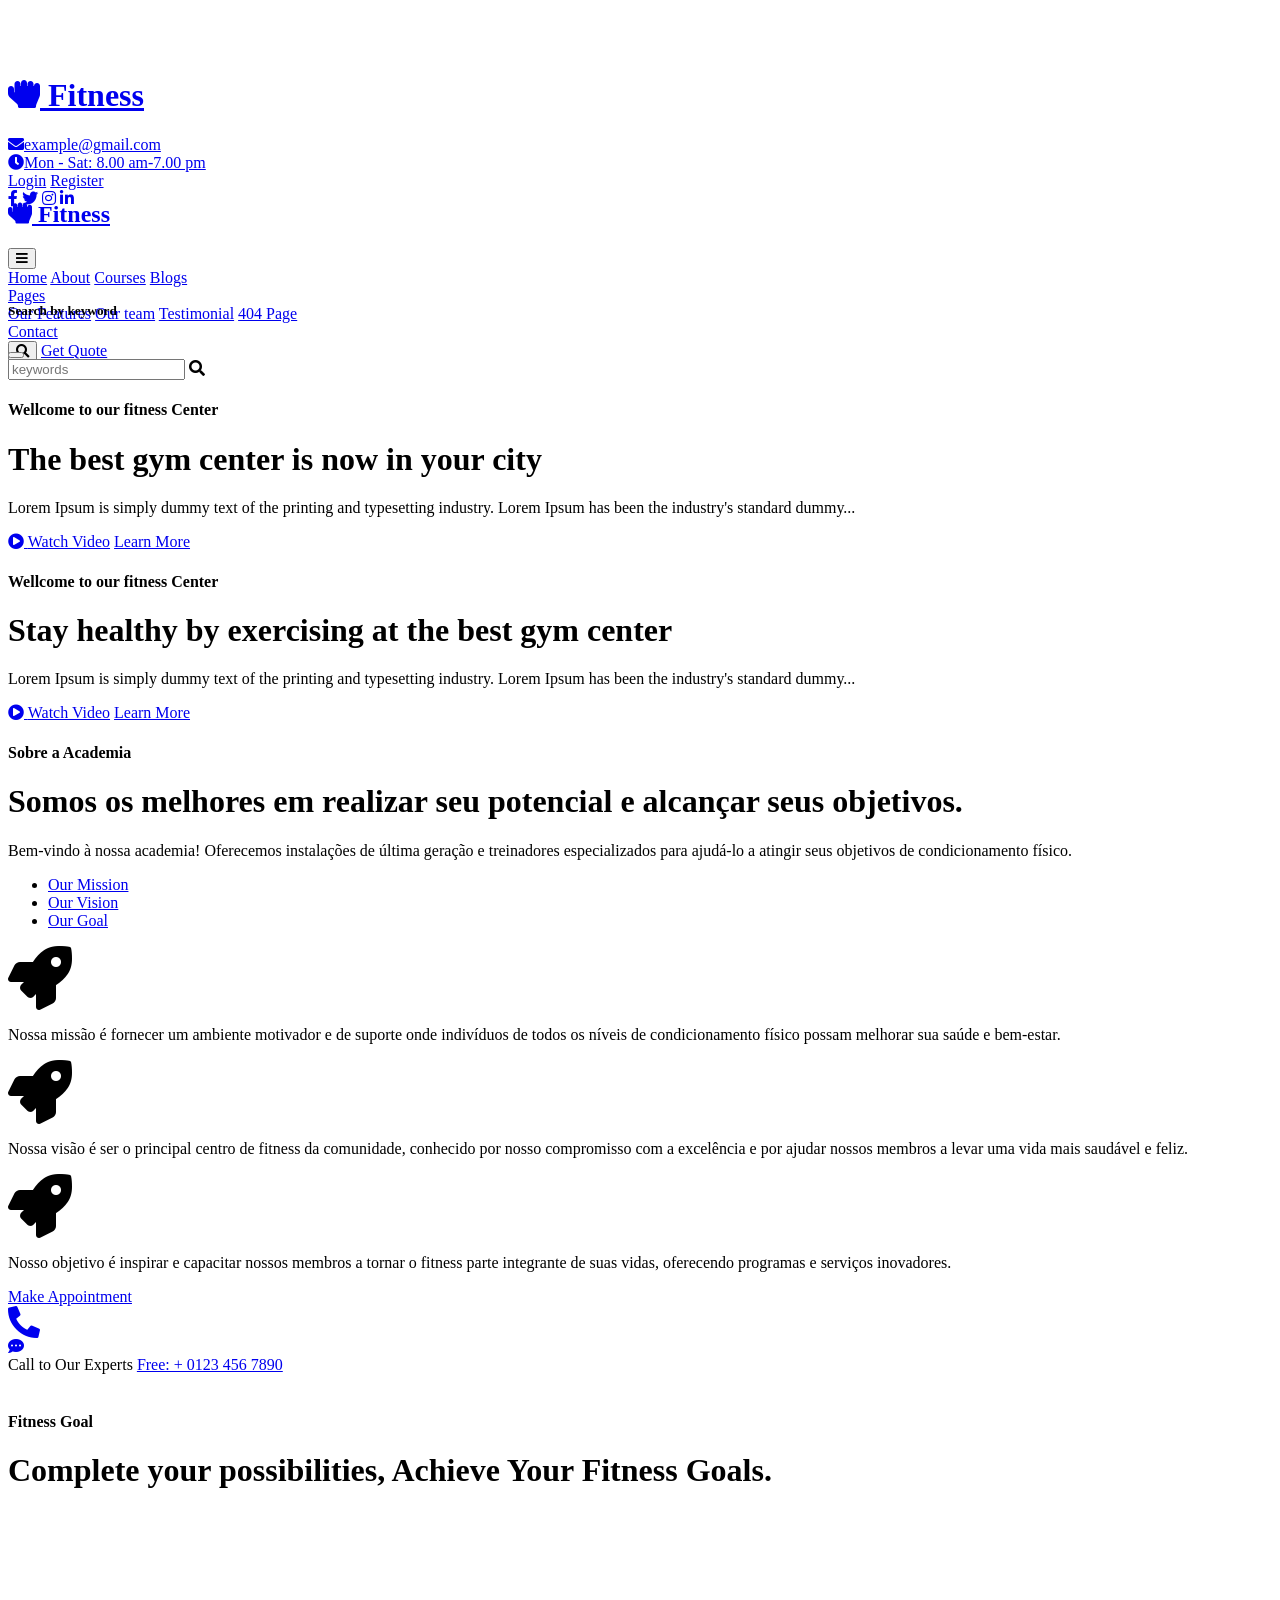
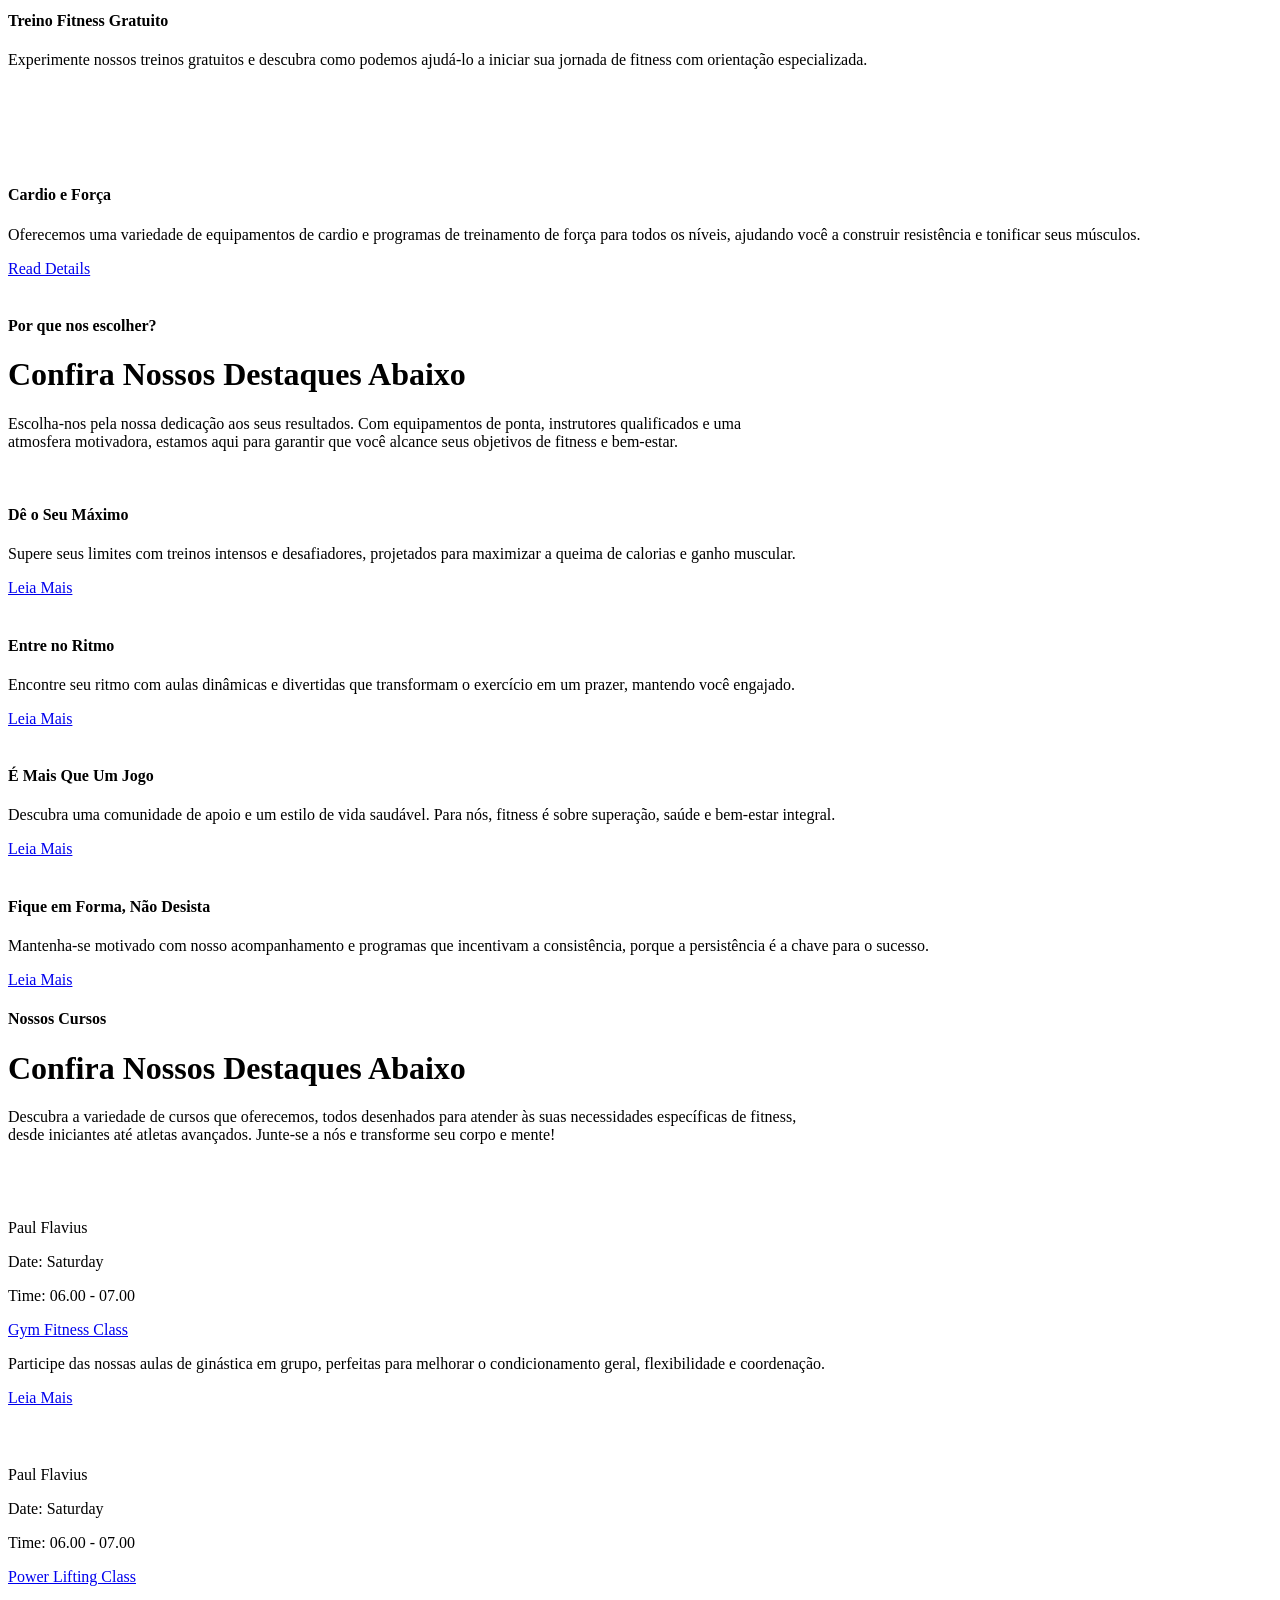
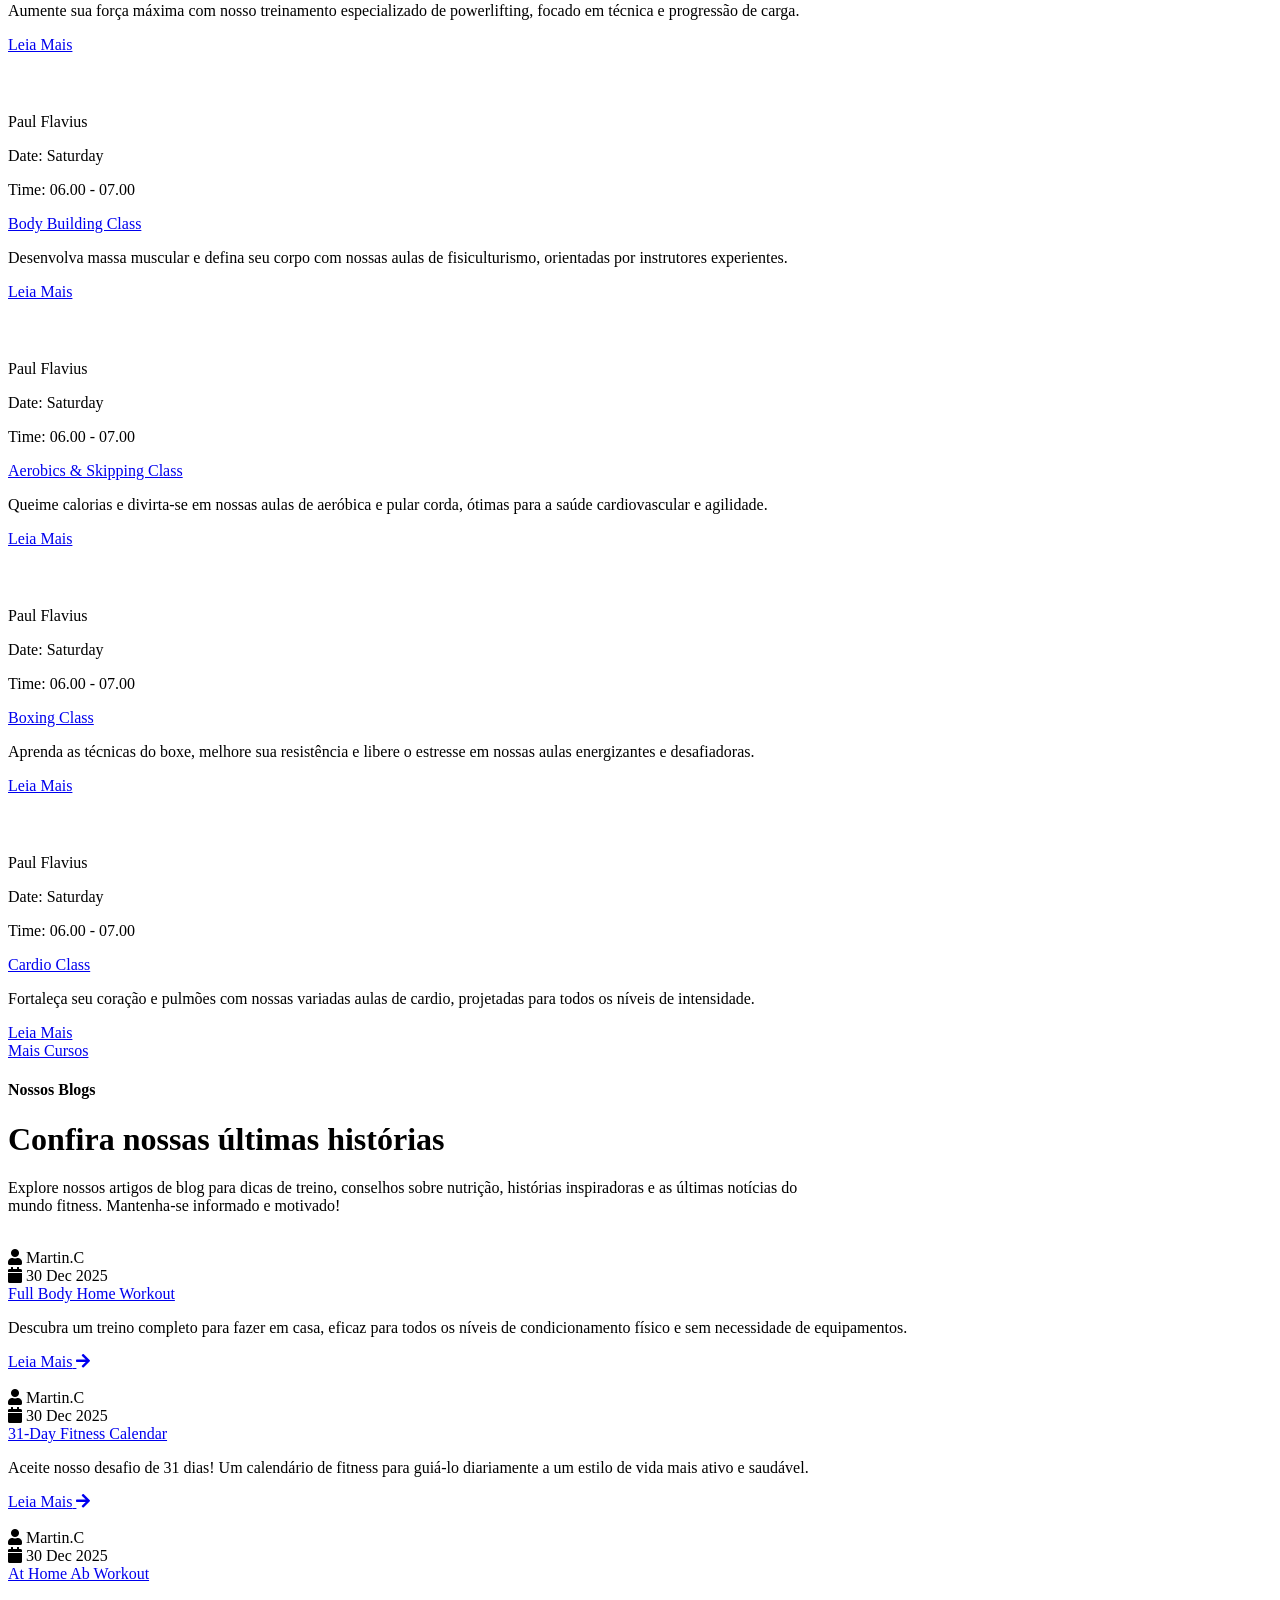
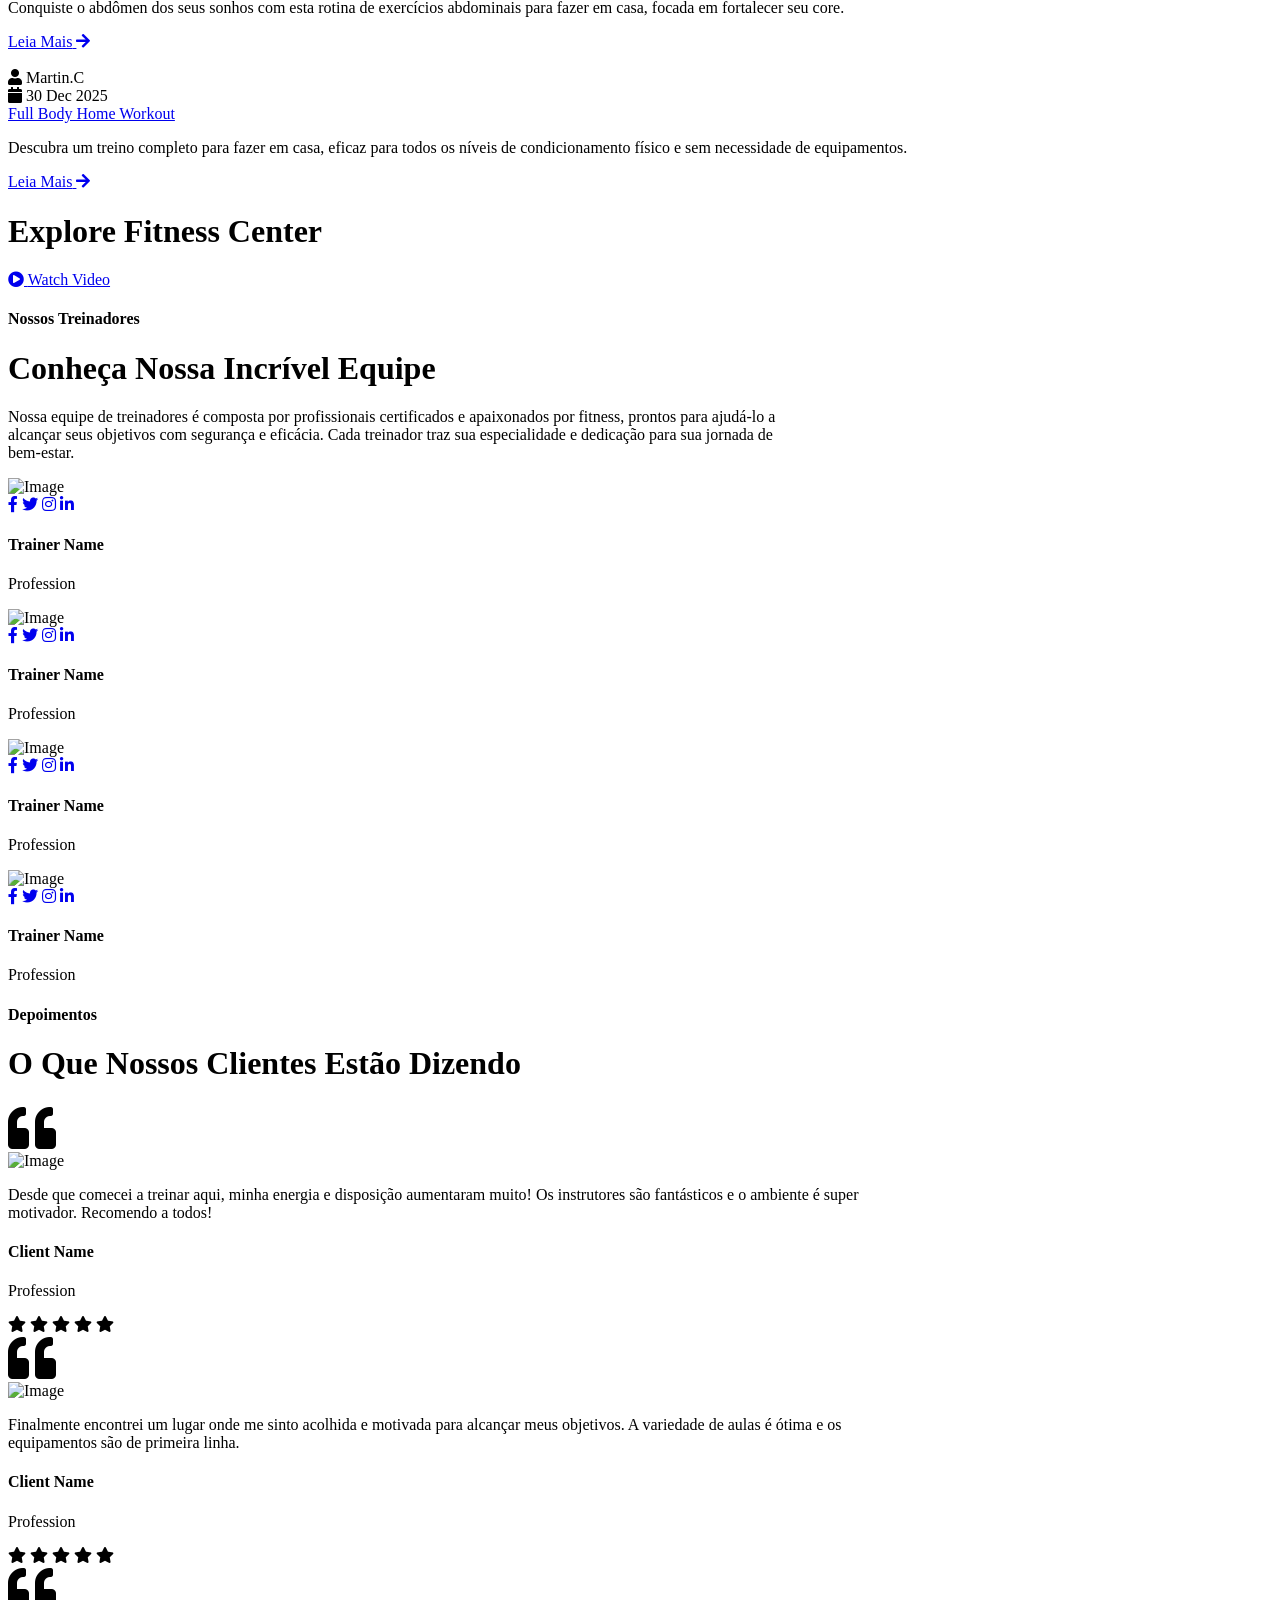
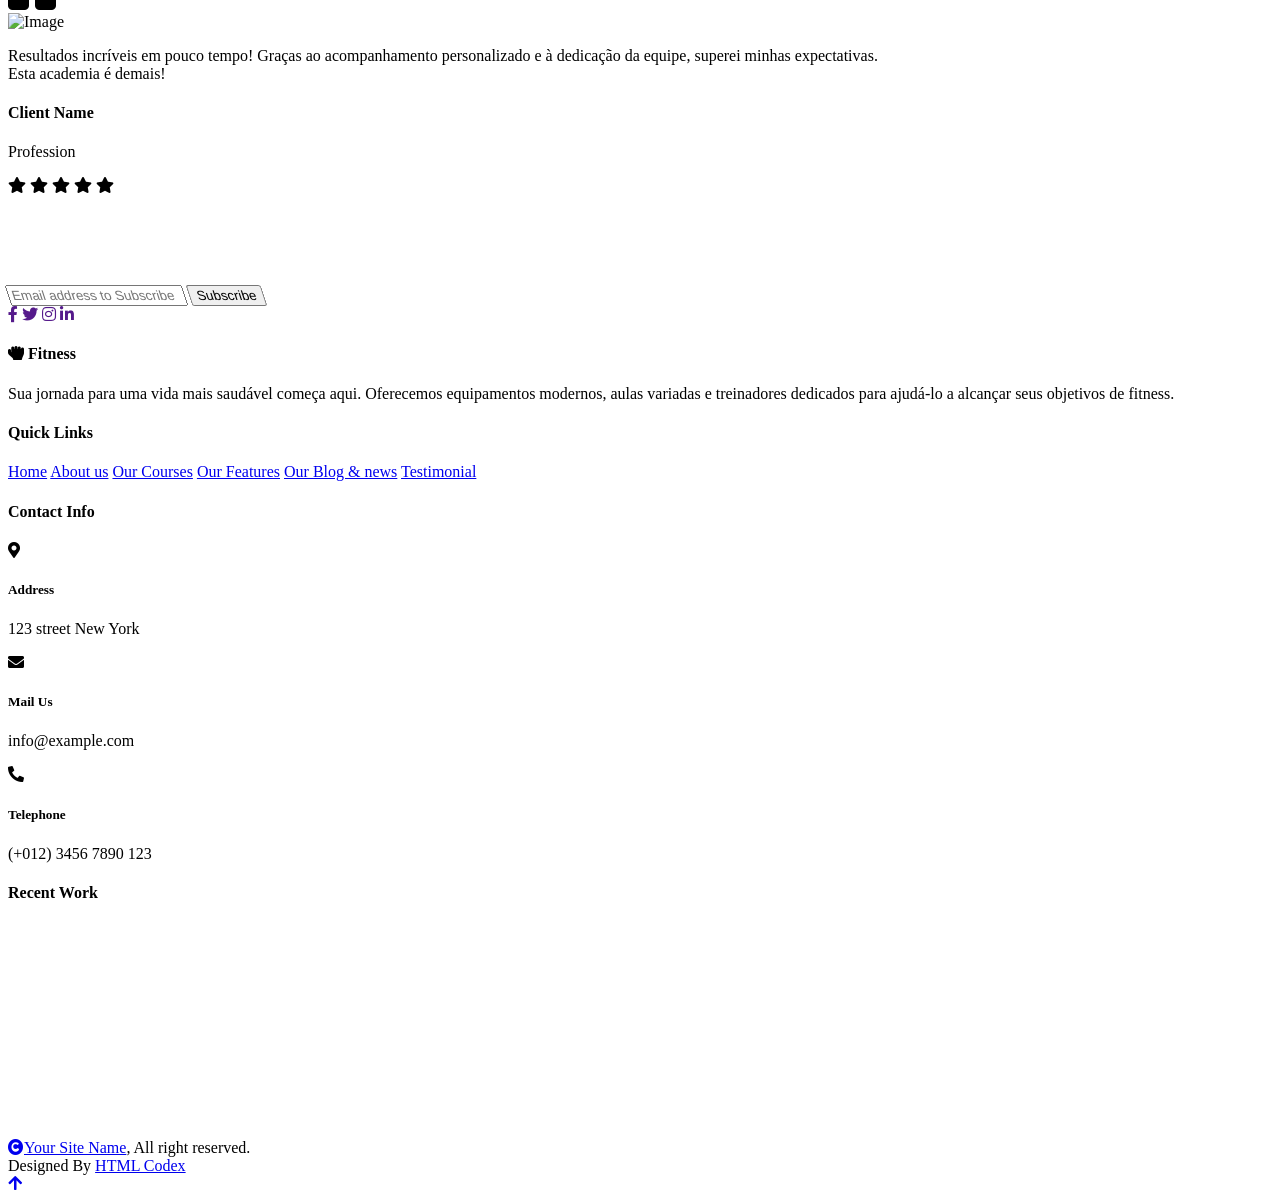
==== commit ecb13a82: "feat: Replace placeholder text with Portuguese content Replaced all instances of Lorem Ipsum and sim" ====
--- a/index.html
+++ b/index.html
@@ -1,9 +1,9 @@
 <!DOCTYPE html>
-<html lang="pt-BR">
+<html lang="en">
 
     <head>
         <meta charset="utf-8">
-        <title>Manguito Fitness Club</title>
+        <title>Fitness - Fitness Website Template</title>
         <meta content="width=device-width, initial-scale=1.0" name="viewport">
         <meta content="" name="keywords">
         <meta content="" name="description">
@@ -27,7 +27,6 @@
 
         <!-- Template Stylesheet -->
         <link href="css/style.css" rel="stylesheet">
-        <link href="css/custom.css" rel="stylesheet">
     </head>
 
     <body>
@@ -35,7 +34,7 @@
         <!-- Spinner Start -->
         <div id="spinner" class="show bg-white position-fixed translate-middle w-100 vh-100 top-50 start-50 d-flex align-items-center justify-content-center">
             <div class="spinner-border text-primary" style="width: 3rem; height: 3rem;" role="status">
-                <span class="sr-only">Carregando...</span>
+                <span class="sr-only">Loading...</span>
             </div>
         </div>
         <!-- Spinner End -->
@@ -46,7 +45,7 @@
             <div class="container d-flex align-items-center">
                 <div class="d-flex align-items-center h-100">
                     <a href="#" class="navbar-brand" style="height: 125px;">
-                        <h1 class="text-primary mb-0"><i class="fas fa-hand-rock me-2"></i> Manguito Fitness</h1>
+                        <h1 class="text-primary mb-0"><i class="fas fa-hand-rock me-2"></i> Fitness</h1>
                         <!-- <img src="img/logo.png" alt="Logo"> -->
                     </a>
                 </div>
@@ -56,18 +55,18 @@
                             <div class="col-lg-8 text-center text-lg-center mb-lg-0">
                                 <div class="d-flex flex-wrap">
                                     <div class="pe-4">
-                                        <a href="mailto:contato@manguitofitness.com" class="text-muted small"><i class="fas fa-envelope text-primary me-2"></i>contato@manguitofitness.com</a>
+                                        <a href="mailto:example@gmail.com" class="text-muted small"><i class="fas fa-envelope text-primary me-2"></i>example@gmail.com</a>
                                     </div>
                                     <div class="pe-0">
-                                        <a href="mailto:contato@manguitofitness.com" class="text-muted small"><i class="fa fa-clock text-primary me-2"></i>Seg - Sab: 8.00h-19.00h</a>
+                                        <a href="mailto:example@gmail.com" class="text-muted small"><i class="fa fa-clock text-primary me-2"></i>Mon - Sat: 8.00 am-7.00 pm</a>
                                     </div>
                                 </div>
                             </div>
                             <div class="col-lg-4 text-center text-lg-end">
                                 <div class="d-flex justify-content-end">
                                     <div class="d-flex align-items-center small">
-                                        <a href="#" class="login-btn text-body me-3 pe-3"> <span>Entrar</span></a>
-                                        <a href="#" class="text-body me-3"> Registrar</a>
+                                        <a href="#" class="login-btn text-body me-3 pe-3"> <span>Login</span></a>
+                                        <a href="#" class="text-body me-3"> Register</a>
                                     </div>
                                     <div class="d-flex pe-3">
                                         <a class="btn p-0 text-primary me-3" href="#"><i class="fab fa-facebook-f"></i></a>
@@ -82,7 +81,7 @@
                     <div class="nav-bar px-0 py-lg-0" style="height: 80px;">
                         <nav class="navbar navbar-expand-lg navbar-light d-flex justify-content-lg-end">
                             <a href="#" class="navbar-brand-2">
-                                <h1 class="text-primary mb-0"><i class="fas fa-hand-rock me-2"></i> Manguito Fitness</h1>
+                                <h1 class="text-primary mb-0"><i class="fas fa-hand-rock me-2"></i> Fitness</h1>
                                 <!-- <img src="img/logo.png" alt="Logo"> -->
                             </a> 
                             <button class="navbar-toggler" type="button" data-bs-toggle="collapse" data-bs-target="#navbarCollapse">
@@ -90,25 +89,25 @@
                             </button>
                             <div class="collapse navbar-collapse" id="navbarCollapse">
                                 <div class="navbar-nav mx-0 mx-lg-auto">
-                                    <a href="index.html" class="nav-item nav-link active">Início</a>
-                                    <a href="about.html" class="nav-item nav-link">Sobre</a>
-                                    <a href="course.html" class="nav-item nav-link">Cursos</a>
-                                    <a href="blog.html" class="nav-item nav-link">Blog</a>
+                                    <a href="index.html" class="nav-item nav-link active">Home</a>
+                                    <a href="about.html" class="nav-item nav-link">About</a>
+                                    <a href="course.html" class="nav-item nav-link">Courses</a>
+                                    <a href="blog.html" class="nav-item nav-link">Blogs</a>
                                     <div class="nav-item dropdown">
                                         <a href="#" class="nav-link" data-bs-toggle="dropdown">
-                                            <span class="dropdown-toggle">Páginas</span>
+                                            <span class="dropdown-toggle">Pages</span>
                                         </a>
                                         <div class="dropdown-menu">
-                                            <a href="feature.html" class="dropdown-item">Nossos Recursos</a>
-                                            <a href="team.html" class="dropdown-item">Nossa Equipe</a>
-                                            <a href="testimonial.html" class="dropdown-item">Depoimentos</a>
-                                            <a href="404.html" class="dropdown-item">Página 404</a>
-                                        </div>
-                                    </div>
-                                    <a href="contact.html" class="nav-item nav-link">Contato</a>
+                                            <a href="feature.html" class="dropdown-item">Our Features</a>
+                                            <a href="team.html" class="dropdown-item">Our team</a>
+                                            <a href="testimonial.html" class="dropdown-item">Testimonial</a>
+                                            <a href="404.html" class="dropdown-item">404 Page</a>
+                                        </div>
+                                    </div>
+                                    <a href="contact.html" class="nav-item nav-link">Contact</a>
                                     <div class="nav-btn ps-3">
                                         <button class="btn-search btn btn-primary btn-md-square mt-2 mt-lg-0 mb-4 mb-lg-0 flex-shrink-0" data-bs-toggle="modal" data-bs-target="#searchModal"><i class="fas fa-search"></i></button>
-                                        <a href="#" class="btn btn-primary py-2 px-4 ms-0 ms-lg-3"> <span>Orçamento</span></a>
+                                        <a href="#" class="btn btn-primary py-2 px-4 ms-0 ms-lg-3"> <span>Get Quote</span></a>
                                     </div>
                                     <div class="nav-shaps-1"></div>
                                 </div>
@@ -125,12 +124,12 @@
             <div class="modal-dialog modal-fullscreen">
                 <div class="modal-content rounded-0">
                     <div class="modal-header">
-                        <h5 class="modal-title" id="exampleModalLabel">Buscar por palavra-chave</h5>
+                        <h5 class="modal-title" id="exampleModalLabel">Search by keyword</h5>
                         <button type="button" class="btn-close" data-bs-dismiss="modal" aria-label="Close"></button>
                     </div>
                     <div class="modal-body d-flex align-items-center bg-primary">
                         <div class="input-group w-75 mx-auto d-flex">
-                            <input type="search" class="form-control p-3" placeholder="palavras-chave" aria-describedby="search-icon-1">
+                            <input type="search" class="form-control p-3" placeholder="keywords" aria-describedby="search-icon-1">
                             <span id="search-icon-1" class="btn bg-light border nput-group-text p-3"><i class="fa fa-search"></i></span>
                         </div>
                     </div>
@@ -149,13 +148,13 @@
                         <div class="row g-4 align-items-center">
                             <div class="col-lg-7 animated fadeInLeft">
                                 <div class="text-sm-center text-md-start">
-                                    <h4 class="text-primary text-uppercase fw-bold mb-4">Bem-vindo ao nosso centro de fitness</h4>
-                                    <h1 class="display-1 text-white mb-4">O melhor centro de ginástica agora na sua cidade</h1>
-                                    <p class="mb-5 fs-5">Este é um texto de exemplo da indústria tipográfica e de impressão. Este tem sido o texto fictício padrão da indústria...
+                                    <h4 class="text-primary text-uppercase fw-bold mb-4">Wellcome to our fitness Center</h4>
+                                    <h1 class="display-1 text-white mb-4">The best gym center is now in your city</h1>
+                                    <p class="mb-5 fs-5">Lorem Ipsum is simply dummy text of the printing and typesetting industry. Lorem Ipsum has been the industry's standard dummy... 
                                     </p>
                                     <div class="d-flex justify-content-center justify-content-md-start flex-shrink-0 mb-4">
-                                        <a class="btn btn-dark py-3 px-4 px-md-5 me-2" href="#"><i class="fas fa-play-circle me-2"></i> <span>Ver Vídeo</span></a>
-                                        <a class="btn btn-primary py-3 px-4 px-md-5 ms-2" href="#"><span>Saiba Mais</span></a>
+                                        <a class="btn btn-dark py-3 px-4 px-md-5 me-2" href="#"><i class="fas fa-play-circle me-2"></i> <span>Watch Video</span></a>
+                                        <a class="btn btn-primary py-3 px-4 px-md-5 ms-2" href="#"><span>Learn More</span></a>
                                     </div>
                                 </div>
                             </div>
@@ -170,13 +169,13 @@
                         <div class="row g-4 align-items-center">
                             <div class="col-lg-7 animated fadeInLeft">
                                 <div class="text-sm-center text-md-start">
-                                    <h4 class="text-primary text-uppercase fw-bold mb-4">Bem-vindo ao nosso centro de fitness</h4>
-                                    <h1 class="display-2 text-white mb-4">Mantenha-se saudável exercitando-se no melhor centro de ginástica</h1>
-                                    <p class="mb-5 fs-5">Este é um texto de exemplo da indústria tipográfica e de impressão. Este tem sido o texto fictício padrão da indústria...
+                                    <h4 class="text-primary text-uppercase fw-bold mb-4">Wellcome to our fitness Center</h4>
+                                    <h1 class="display-2 text-white mb-4">Stay healthy by exercising at the best gym center</h1>
+                                    <p class="mb-5 fs-5">Lorem Ipsum is simply dummy text of the printing and typesetting industry. Lorem Ipsum has been the industry's standard dummy... 
                                     </p>
                                     <div class="d-flex justify-content-center justify-content-md-start flex-shrink-0 mb-4">
-                                        <a class="btn btn-dark py-3 px-4 px-md-5 me-2" href="#"><i class="fas fa-play-circle me-2"></i> <span>Ver Vídeo</span></a>
-                                        <a class="btn btn-primary py-3 px-4 px-md-5 ms-2" href="#"><span>Saiba Mais</span></a>
+                                        <a class="btn btn-dark py-3 px-4 px-md-5 me-2" href="#"><i class="fas fa-play-circle me-2"></i> <span>Watch Video</span></a>
+                                        <a class="btn btn-primary py-3 px-4 px-md-5 ms-2" href="#"><span>Learn More</span></a>
                                     </div>
                                 </div>
                             </div>
@@ -193,24 +192,24 @@
                 <div class="row g-5">
                     <div class="col-xl-6 wow fadeInLeft" data-wow-delay="0.2s">
                         <div class="about-content h-100">
-                            <h4 class="text-primary">Sobre o Centro de Fitness</h4>
+                            <h4 class="text-primary">Sobre a Academia</h4>
                             <h1 class="display-4 text-white mb-4">Somos os melhores em realizar seu potencial e alcançar seus objetivos.</h1>
-                            <p class="mb-4">Este é um texto de exemplo, sit amet consectetur adipisicing elit. In impedit accusantium autem quaerat natus nesciunt veritatis fugiat dolor eaque fuga.</p>
+                            <p class="mb-4">Bem-vindo à nossa academia! Oferecemos instalações de última geração e treinadores especializados para ajudá-lo a atingir seus objetivos de condicionamento físico.</p>
                             <div class="tab-class pb-4">
                                 <ul class="nav d-flex mb-2">
                                     <li class="nav-item mb-3">
                                         <a class="d-flex py-2 active" data-bs-toggle="pill" href="#tab-1">
-                                            <span style="width: 150px;">Nossa Missão</span>
+                                            <span style="width: 150px;">Our Mission</span>
                                         </a>
                                     </li>
                                     <li class="nav-item mb-3">
                                         <a class="d-flex py-2 mx-3" data-bs-toggle="pill" href="#tab-2">
-                                            <span style="width: 150px;">Nossa Visão</span>
+                                            <span style="width: 150px;">Our Vision</span>
                                         </a>
                                     </li>
                                     <li class="nav-item mb-3">
                                         <a class="d-flex py-2" data-bs-toggle="pill" href="#tab-3">
-                                            <span style="width: 150px;">Nosso Objetivo</span>
+                                            <span style="width: 150px;">Our Goal</span>
                                         </a>
                                     </li>
                                 </ul>
@@ -220,7 +219,7 @@
                                             <div class="col-12">
                                                 <div class="d-flex align-items-center border-top border-bottom py-4">
                                                     <span class="fas fa-rocket text-white fa-4x me-4"></span>
-                                                    <p class="mb-0">Este é um texto de exemplo da indústria tipográfica e de impressão. Este tem sido o texto fictício padrão da indústria desde os anos 1500, quando um impressor desconhecido pegou uma bandeja de tipos e os embaralhou para fazer um livro de espécimes de tipos. Ele tem
+                                                    <p class="mb-0">Nossa missão é fornecer um ambiente motivador e de suporte onde indivíduos de todos os níveis de condicionamento físico possam melhorar sua saúde e bem-estar.
                                                     </p>
                                                 </div>
                                             </div>
@@ -231,7 +230,7 @@
                                             <div class="col-12">
                                                 <div class="d-flex align-items-center border-top border-bottom py-4">
                                                     <span class="fas fa-rocket text-white fa-4x me-4"></span>
-                                                    <p class="mb-0">Este é um texto de exemplo da indústria tipográfica e de impressão. Este tem sido o texto fictício padrão da indústria desde os anos 1500, quando um impressor desconhecido pegou uma bandeja de tipos e os embaralhou para fazer um livro de espécimes de tipos. Ele tem
+                                                    <p class="mb-0">Nossa visão é ser o principal centro de fitness da comunidade, conhecido por nosso compromisso com a excelência e por ajudar nossos membros a levar uma vida mais saudável e feliz.
                                                     </p>
                                                 </div>
                                             </div>
@@ -242,7 +241,7 @@
                                             <div class="col-12">
                                                 <div class="d-flex align-items-center border-top border-bottom py-4">
                                                     <span class="fas fa-rocket text-white fa-4x me-4"></span>
-                                                    <p class="mb-0">Este é um texto de exemplo da indústria tipográfica e de impressão. Este tem sido o texto fictício padrão da indústria desde os anos 1500, quando um impressor desconhecido pegou uma bandeja de tipos e os embaralhou para fazer um livro de espécimes de tipos. Ele tem
+                                                    <p class="mb-0">Nosso objetivo é inspirar e capacitar nossos membros a tornar o fitness parte integrante de suas vidas, oferecendo programas e serviços inovadores.
                                                     </p>
                                                 </div>
                                             </div>
@@ -252,7 +251,7 @@
                             </div>
                             <div class="row g-4 align-items-center">
                                 <div class="col-sm-6">
-                                    <a href="#" class="btn btn-primary py-3 px-5"> <span>Agendar Horário</span></a>
+                                    <a href="#" class="btn btn-primary py-3 px-5"> <span>Make Appointment</span></a>
                                 </div>
                                 <div class="col-sm-6">
                                     <div class="d-flex flex-shrink-0 ps-4">
@@ -263,8 +262,8 @@
                                             </div>
                                         </a>
                                         <div class="d-flex flex-column ms-3">
-                                            <span>Ligue para Nossos Especialistas</span>
-                                            <a href="tel:+55 (XX) XXXXX-XXXX"><span class="text-white">Grátis: +55 (XX) XXXXX-XXXX</span></a>
+                                            <span>Call to Our Experts</span>
+                                            <a href="tel:+ 0123 456 7890"><span class="text-white">Free: + 0123 456 7890</span></a>
                                         </div>
                                     </div>
                                 </div>
@@ -289,8 +288,8 @@
                 <div class="row g-5">
                     <div class="col-lg-6 wow fadeInLeft" data-wow-delay="0.2s">
                         <div class="goal-content">
-                            <h4 class="text-primary">Objetivo Fitness</h4>
-                            <h1 class="display-4 mb-4">Complete suas possibilidades, Alcance Seus Objetivos Fitness.</h1>
+                            <h4 class="text-primary">Fitness Goal</h4>
+                            <h1 class="display-4 mb-4">Complete your possibilities, Achieve Your Fitness Goals.</h1>
                             <div class="goal-item d-flex p-4">
                                 <div class="d-flex me-4">
                                     <div class="bg-primary d-inline p-3" style="width: 80px; height: 80px;">
@@ -298,8 +297,8 @@
                                     </div>
                                 </div>
                                 <div>
-                                    <h4>Treinamento Fitness Gratuito</h4>
-                                    <p class="text-white mb-0">Este é um texto de exemplo, adipisicing elit. Tempore est harum</p>
+                                    <h4>Treino Fitness Gratuito</h4>
+                                    <p class="text-white mb-0">Experimente nossos treinos gratuitos e descubra como podemos ajudá-lo a iniciar sua jornada de fitness com orientação especializada.</p>
                                 </div>
                             </div>
                             <div class="goal-item d-flex p-4 mb-4">
@@ -310,11 +309,11 @@
                                 </div>
                                 <div>
                                     <h4>Cardio e Força</h4>
-                                    <p class="text-white mb-0">Este é um texto de exemplo, adipisicing elit. Tempore est harum</p>
+                                    <p class="text-white mb-0">Oferecemos uma variedade de equipamentos de cardio e programas de treinamento de força para todos os níveis, ajudando você a construir resistência e tonificar seus músculos.</p>
                                 </div>
                             </div>
                             <div class="ms-1">
-                                <a href="#" class="btn btn-primary py-3 px-5 ms-2"> <span>Ler Detalhes</span></a>
+                                <a href="#" class="btn btn-primary py-3 px-5 ms-2"> <span>Read Details</span></a>
                             </div>
                         </div>
                     </div>
@@ -332,9 +331,9 @@
         <div class="container-fluid feature bg-light py-5">
             <div class="container py-5">
                 <div class="text-center mx-auto pb-5 wow fadeInUp" data-wow-delay="0.2s" style="max-width: 800px;">
-                    <h4 class="text-primary"> Por que nos escolher?</h4>
+                    <h4 class="text-primary">Por que nos escolher?</h4>
                     <h1 class="display-4 mb-4">Confira Nossos Destaques Abaixo</h1>
-                    <p class="mb-0">Este é um texto de exemplo, sit amet consectetur adipisicing elit. Tenetur adipisci facilis cupiditate recusandae aperiam temporibus corporis itaque quis facere, numquam, ad culpa deserunt sint dolorem autem obcaecati, ipsam mollitia hic.
+                    <p class="mb-0">Escolha-nos pela nossa dedicação aos seus resultados. Com equipamentos de ponta, instrutores qualificados e uma atmosfera motivadora, estamos aqui para garantir que você alcance seus objetivos de fitness e bem-estar.
                     </p>
                 </div>
                 <div class="feature-carousel owl-carousel">
@@ -343,8 +342,8 @@
                             <img src="img/feature-1.jpg" class="img-fluid w-100"  alt="">
                         </div>
                         <div class="feature-content p-4">
-                            <h4 class="mb-3">Trabalhe Duro</h4>
-                            <p class="mb-4">Este é um texto de exemplo, sit amet consectetur adipisicing elit. Aspernatur obcaecati voluptatum,
+                            <h4 class="mb-3">Dê o Seu Máximo</h4>
+                            <p class="mb-4">Supere seus limites com treinos intensos e desafiadores, projetados para maximizar a queima de calorias e ganho muscular.
                             </p>
                             <a href="#" class="btn btn-primary py-2 px-4"> <span>Leia Mais</span></a>
                         </div>
@@ -355,7 +354,7 @@
                         </div>
                         <div class="feature-content p-4">
                             <h4 class="mb-3">Entre no Ritmo</h4>
-                            <p class="mb-4">Este é um texto de exemplo, sit amet consectetur adipisicing elit. Aspernatur obcaecati voluptatum,
+                            <p class="mb-4">Encontre seu ritmo com aulas dinâmicas e divertidas que transformam o exercício em um prazer, mantendo você engajado.
                             </p>
                             <a href="#" class="btn btn-primary py-2 px-4"> <span>Leia Mais</span></a>
                         </div>
@@ -366,7 +365,7 @@
                         </div>
                         <div class="feature-content p-4">
                             <h4 class="mb-3">É Mais Que Um Jogo</h4>
-                            <p class="mb-4">Este é um texto de exemplo, sit amet consectetur adipisicing elit. Aspernatur obcaecati voluptatum,
+                            <p class="mb-4">Descubra uma comunidade de apoio e um estilo de vida saudável. Para nós, fitness é sobre superação, saúde e bem-estar integral.
                             </p>
                             <a href="#" class="btn btn-primary py-2 px-4"> <span>Leia Mais</span></a>
                         </div>
@@ -377,7 +376,7 @@
                         </div>
                         <div class="feature-content p-4">
                             <h4 class="mb-3">Fique em Forma, Não Desista</h4>
-                            <p class="mb-4">Este é um texto de exemplo, sit amet consectetur adipisicing elit. Aspernatur obcaecati voluptatum,
+                            <p class="mb-4">Mantenha-se motivado com nosso acompanhamento e programas que incentivam a consistência, porque a persistência é a chave para o sucesso.
                             </p>
                             <a href="#" class="btn btn-primary py-2 px-4"> <span>Leia Mais</span></a>
                         </div>
@@ -393,9 +392,9 @@
         <div class="container-fluid courses overflow-hidden py-5">
             <div class="container py-5">
                 <div class="text-center mx-auto pb-5 wow fadeInUp" data-wow-delay="0.2s" style="max-width: 800px;">
-                    <h4 class="text-primary"> Nossos Cursos</h4>
+                    <h4 class="text-primary">Nossos Cursos</h4>
                     <h1 class="display-4 text-white mb-4">Confira Nossos Destaques Abaixo</h1>
-                    <p class="text-white mb-0">Este é um texto de exemplo, sit amet consectetur adipisicing elit. Tenetur adipisci facilis cupiditate recusandae aperiam temporibus corporis itaque quis facere, numquam, ad culpa deserunt sint dolorem autem obcaecati, ipsam mollitia hic.
+                    <p class="text-white mb-0">Descubra a variedade de cursos que oferecemos, todos desenhados para atender às suas necessidades específicas de fitness, desde iniciantes até atletas avançados. Junte-se a nós e transforme seu corpo e mente!
                     </p>
                 </div>
                 <div class="row gy-4 gx-0 justify-content-center">
@@ -411,16 +410,16 @@
                                             <div class="me-2" style="width: 25px; height: 25px;">
                                                 <img src="img/testimonial-3.jpg" class="img-fluid" alt="">
                                             </div>
-                                            <p class="mb-0">Paulo Flavio</p>
+                                            <p class="mb-0">Paul Flavius</p>
                                         </div>
                                         <div class="courses-date">
-                                            <p class="mb-1">Data: Sábado</p>
-                                            <p class="mb-0">Hora: 06.00 - 07.00</p>
-                                        </div>
-                                    </div>
-                                </div>
-                                <a href="#" class="d-inline-block h4 mb-3"> Aula de Ginástica</a>
-                                <p class="mb-4">Este é um texto de exemplo, sit amet consectetur adipisicing elit. Atque tempora illo placeat.
+                                            <p class="mb-1">Date: Saturday</p>
+                                            <p class="mb-0">Time: 06.00 - 07.00</p>
+                                        </div>
+                                    </div>
+                                </div>
+                                <a href="#" class="d-inline-block h4 mb-3"> Gym Fitness Class</a>
+                                <p class="mb-4">Participe das nossas aulas de ginástica em grupo, perfeitas para melhorar o condicionamento geral, flexibilidade e coordenação.
                                 </p>
                                 <a href="#" class="btn btn-primary py-2 px-4"> <span>Leia Mais</span></a>
                             </div>
@@ -438,16 +437,16 @@
                                             <div class="me-2" style="width: 25px; height: 25px;">
                                                 <img src="img/testimonial-3.jpg" class="img-fluid" alt="">
                                             </div>
-                                            <p class="mb-0">Paulo Flavio</p>
+                                            <p class="mb-0">Paul Flavius</p>
                                         </div>
                                         <div class="courses-date">
-                                            <p class="mb-1">Data: Sábado</p>
-                                            <p class="mb-0">Hora: 06.00 - 07.00</p>
-                                        </div>
-                                    </div>
-                                </div>
-                                <a href="#" class="d-inline-block h4 mb-3"> Aula de Levantamento de Peso</a>
-                                <p class="mb-4">Este é um texto de exemplo, sit amet consectetur adipisicing elit. Atque tempora illo placeat.
+                                            <p class="mb-1">Date: Saturday</p>
+                                            <p class="mb-0">Time: 06.00 - 07.00</p>
+                                        </div>
+                                    </div>
+                                </div>
+                                <a href="#" class="d-inline-block h4 mb-3"> Power Lifting Class</a>
+                                <p class="mb-4">Aumente sua força máxima com nosso treinamento especializado de powerlifting, focado em técnica e progressão de carga.
                                 </p>
                                 <a href="#" class="btn btn-primary py-2 px-4"> <span>Leia Mais</span></a>
                             </div>
@@ -465,16 +464,16 @@
                                             <div class="me-2" style="width: 25px; height: 25px;">
                                                 <img src="img/testimonial-3.jpg" class="img-fluid" alt="">
                                             </div>
-                                            <p class="mb-0">Paulo Flavio</p>
+                                            <p class="mb-0">Paul Flavius</p>
                                         </div>
                                         <div class="courses-date">
-                                            <p class="mb-1">Data: Sábado</p>
-                                            <p class="mb-0">Hora: 06.00 - 07.00</p>
-                                        </div>
-                                    </div>
-                                </div>
-                                <a href="#" class="d-inline-block h4 mb-3"> Aula de Musculação</a>
-                                <p class="mb-4">Este é um texto de exemplo, sit amet consectetur adipisicing elit. Atque tempora illo placeat.
+                                            <p class="mb-1">Date: Saturday</p>
+                                            <p class="mb-0">Time: 06.00 - 07.00</p>
+                                        </div>
+                                    </div>
+                                </div>
+                                <a href="#" class="d-inline-block h4 mb-3"> Body Building Class</a>
+                                <p class="mb-4">Desenvolva massa muscular e defina seu corpo com nossas aulas de fisiculturismo, orientadas por instrutores experientes.
                                 </p>
                                 <a href="#" class="btn btn-primary py-2 px-4"> <span>Leia Mais</span></a>
                             </div>
@@ -492,17 +491,17 @@
                                             <div class="me-2" style="width: 25px; height: 25px;">
                                                 <img src="img/testimonial-3.jpg" class="img-fluid" alt="">
                                             </div>
-                                            <p class="mb-0">Paulo Flavio</p>
+                                            <p class="mb-0">Paul Flavius</p>
                                         </div>
                                         <div class="courses-date">
-                                            <p class="mb-1">Data: Sábado</p>
-                                            <p class="mb-0">Hora: 06.00 - 07.00</p>
-                                        </div>
-                                    </div>
-                                </div>
-                                <a href="#" class="d-inline-block h4 mb-3"> Aula de Aeróbica e Pular Corda</a>
+                                            <p class="mb-1">Date: Saturday</p>
+                                            <p class="mb-0">Time: 06.00 - 07.00</p>
+                                        </div>
+                                    </div>
+                                </div>
+                                <a href="#" class="d-inline-block h4 mb-3"> Aerobics & Skipping Class</a>
                                 
-                                <p class="mb-4">Este é um texto de exemplo, sit amet consectetur adipisicing elit. Atque tempora illo placeat.
+                                <p class="mb-4">Queime calorias e divirta-se em nossas aulas de aeróbica e pular corda, ótimas para a saúde cardiovascular e agilidade.
                                 </p>
                                 <a href="#" class="btn btn-primary py-2 px-4"> <span>Leia Mais</span></a>
                             </div>
@@ -520,16 +519,16 @@
                                             <div class="me-2" style="width: 25px; height: 25px;">
                                                 <img src="img/testimonial-3.jpg" class="img-fluid" alt="">
                                             </div>
-                                            <p class="mb-0">Paulo Flavio</p>
+                                            <p class="mb-0">Paul Flavius</p>
                                         </div>
                                         <div class="courses-date">
-                                            <p class="mb-1">Data: Sábado</p>
-                                            <p class="mb-0">Hora: 06.00 - 07.00</p>
-                                        </div>
-                                    </div>
-                                </div>
-                                <a href="#" class="d-inline-block h4 mb-3"> Aula de Boxe</a>
-                                <p class="mb-4">Este é um texto de exemplo, sit amet consectetur adipisicing elit. Atque tempora illo placeat.
+                                            <p class="mb-1">Date: Saturday</p>
+                                            <p class="mb-0">Time: 06.00 - 07.00</p>
+                                        </div>
+                                    </div>
+                                </div>
+                                <a href="#" class="d-inline-block h4 mb-3"> Boxing Class</a>
+                                <p class="mb-4">Aprenda as técnicas do boxe, melhore sua resistência e libere o estresse em nossas aulas energizantes e desafiadoras.
                                 </p>
                                 <a href="#" class="btn btn-primary py-2 px-4"> <span>Leia Mais</span></a>
                             </div>
@@ -547,16 +546,16 @@
                                             <div class="me-2" style="width: 25px; height: 25px;">
                                                 <img src="img/testimonial-3.jpg" class="img-fluid" alt="">
                                             </div>
-                                            <p class="mb-0">Paulo Flavio</p>
+                                            <p class="mb-0">Paul Flavius</p>
                                         </div>
                                         <div class="courses-date">
-                                            <p class="mb-1">Data: Sábado</p>
-                                            <p class="mb-0">Hora: 06.00 - 07.00</p>
-                                        </div>
-                                    </div>
-                                </div>
-                                <a href="#" class="d-inline-block h4 mb-3"> Aula de Cardio</a>
-                                <p class="mb-4">Este é um texto de exemplo, sit amet consectetur adipisicing elit. Atque tempora illo placeat.
+                                            <p class="mb-1">Date: Saturday</p>
+                                            <p class="mb-0">Time: 06.00 - 07.00</p>
+                                        </div>
+                                    </div>
+                                </div>
+                                <a href="#" class="d-inline-block h4 mb-3"> Cardio Class</a>
+                                <p class="mb-4">Fortaleça seu coração e pulmões com nossas variadas aulas de cardio, projetadas para todos os níveis de intensidade.
                                 </p>
                                 <a href="#" class="btn btn-primary py-2 px-4"> <span>Leia Mais</span></a>
                             </div>
@@ -574,9 +573,9 @@
         <div class="container-fluid blog py-5">
             <div class="container py-5">
                 <div class="text-center mx-auto pb-5 wow fadeInUp" data-wow-delay="0.2s" style="max-width: 800px;">
-                    <h4 class="text-primary">  Nosso Blog</h4>
-                    <h1 class="display-4 mb-4">Confira nossas últimas postagens</h1>
-                    <p class="mb-0">Este é um texto de exemplo, sit amet consectetur adipisicing elit. Tenetur adipisci facilis cupiditate recusandae aperiam temporibus corporis itaque quis facere, numquam, ad culpa deserunt sint dolorem autem obcaecati, ipsam mollitia hic.
+                    <h4 class="text-primary">Nossos Blogs</h4>
+                    <h1 class="display-4 mb-4">Confira nossas últimas histórias</h1>
+                    <p class="mb-0">Explore nossos artigos de blog para dicas de treino, conselhos sobre nutrição, histórias inspiradoras e as últimas notícias do mundo fitness. Mantenha-se informado e motivado!
                     </p>
                 </div>
                 <div class="blog-carousel owl-carousel">
@@ -589,10 +588,10 @@
                         <div class="blog-content p-4">
                             <div class="blog-comment d-flex justify-content-between py-2 px-3 mb-4">
                                 <div class="small"><span class="fa fa-user text-primary me-2"></span> Martin.C</div>
-                                <div class="small"><span class="fa fa-calendar text-primary me-2"></span> 30 Dez 2025</div>
-                            </div>
-                            <a href="#" class="h4 d-inline-block mb-3">Treino Completo em Casa</a>
-                            <p class="mb-3">Este é um texto de exemplo, sit amet consectetur adipisicing elit. Eius libero soluta impedit eligendi? Quibusdam, laudantium.</p>
+                                <div class="small"><span class="fa fa-calendar text-primary me-2"></span> 30 Dec 2025</div>
+                            </div>
+                            <a href="#" class="h4 d-inline-block mb-3">Full Body Home Workout</a>
+                            <p class="mb-3">Descubra um treino completo para fazer em casa, eficaz para todos os níveis de condicionamento físico e sem necessidade de equipamentos.</p>
                             <a href="#" class="btn btn-dark py-2 px-4 ms-2"> <span class="me-2">Leia Mais</span>  <i class="fa fa-arrow-right"></i></a>
                         </div>
                     </div>
@@ -605,10 +604,10 @@
                         <div class="blog-content p-4">
                             <div class="blog-comment d-flex justify-content-between py-2 px-3 mb-4">
                                 <div class="small"><span class="fa fa-user text-primary me-2"></span> Martin.C</div>
-                                <div class="small"><span class="fa fa-calendar text-primary me-2"></span> 30 Dez 2025</div>
-                            </div>
-                            <a href="#" class="h4 d-inline-block mb-3">Calendário Fitness de 31 Dias</a>
-                            <p class="mb-3">Este é um texto de exemplo, sit amet consectetur adipisicing elit. Eius libero soluta impedit eligendi? Quibusdam, laudantium.</p>
+                                <div class="small"><span class="fa fa-calendar text-primary me-2"></span> 30 Dec 2025</div>
+                            </div>
+                            <a href="#" class="h4 d-inline-block mb-3">31-Day Fitness Calendar</a>
+                            <p class="mb-3">Aceite nosso desafio de 31 dias! Um calendário de fitness para guiá-lo diariamente a um estilo de vida mais ativo e saudável.</p>
                             <a href="#" class="btn btn-dark py-2 px-4 ms-2"> <span class="me-2">Leia Mais</span>  <i class="fa fa-arrow-right"></i></a>
                         </div>
                     </div>
@@ -621,10 +620,10 @@
                         <div class="blog-content p-4">
                             <div class="blog-comment d-flex justify-content-between py-2 px-3 mb-4">
                                 <div class="small"><span class="fa fa-user text-primary me-2"></span> Martin.C</div>
-                                <div class="small"><span class="fa fa-calendar text-primary me-2"></span> 30 Dez 2025</div>
-                            </div>
-                            <a href="#" class="h4 d-inline-block mb-3">Treino de Abdômen em Casa</a>
-                            <p class="mb-3">Este é um texto de exemplo, sit amet consectetur adipisicing elit. Eius libero soluta impedit eligendi? Quibusdam, laudantium.</p>
+                                <div class="small"><span class="fa fa-calendar text-primary me-2"></span> 30 Dec 2025</div>
+                            </div>
+                            <a href="#" class="h4 d-inline-block mb-3">At Home Ab Workout</a>
+                            <p class="mb-3">Conquiste o abdômen dos seus sonhos com esta rotina de exercícios abdominais para fazer em casa, focada em fortalecer seu core.</p>
                             <a href="#" class="btn btn-dark py-2 px-4 ms-2"> <span class="me-2">Leia Mais</span>  <i class="fa fa-arrow-right"></i></a>
                         </div>
                     </div>
@@ -637,10 +636,10 @@
                         <div class="blog-content p-4">
                             <div class="blog-comment d-flex justify-content-between py-2 px-3 mb-4">
                                 <div class="small"><span class="fa fa-user text-primary me-2"></span> Martin.C</div>
-                                <div class="small"><span class="fa fa-calendar text-primary me-2"></span> 30 Dez 2025</div>
-                            </div>
-                            <a href="#" class="h4 d-inline-block mb-3">Treino Completo em Casa</a>
-                            <p class="mb-3">Este é um texto de exemplo, sit amet consectetur adipisicing elit. Eius libero soluta impedit eligendi? Quibusdam, laudantium.</p>
+                                <div class="small"><span class="fa fa-calendar text-primary me-2"></span> 30 Dec 2025</div>
+                            </div>
+                            <a href="#" class="h4 d-inline-block mb-3">Full Body Home Workout</a>
+                            <p class="mb-3">Descubra um treino completo para fazer em casa, eficaz para todos os níveis de condicionamento físico e sem necessidade de equipamentos.</p>
                             <a href="#" class="btn btn-dark py-2 px-4 ms-2"> <span class="me-2">Leia Mais</span>  <i class="fa fa-arrow-right"></i></a>
                         </div>
                     </div>
@@ -652,8 +651,8 @@
         <!-- Explore Fitness Start -->
         <div class="container-fluid explore py-5 wow zoomIn" data-wow-delay="0.2s">
             <div class="container py-5 text-center">
-                <h1 class="display-1 text-white mb-0"> Explore o Centro de Fitness</h1>
-                <a class="btn btn-primary py-3 px-4 px-md-5 me-2" href="https://www.youtube.com/embed/DWRcNpR6Kdc"><i class="fas fa-play-circle me-2"></i> <span>Ver Vídeo</span></a>
+                <h1 class="display-1 text-white mb-0"> Explore Fitness Center</h1>
+                <a class="btn btn-primary py-3 px-4 px-md-5 me-2" href="https://www.youtube.com/embed/DWRcNpR6Kdc"><i class="fas fa-play-circle me-2"></i> <span>Watch Video</span></a>
             </div>
         </div>
         <!-- Explore Fitness End -->
@@ -663,9 +662,9 @@
         <div class="container-fluid team py-5">
             <div class="container py-5">
                 <div class="text-center mx-auto pb-5 wow fadeInUp" data-wow-delay="0.2s" style="max-width: 800px;">
-                    <h4 class="text-primary">Nosso Treinador</h4>
+                    <h4 class="text-primary">Nossos Treinadores</h4>
                     <h1 class="display-4 mb-4">Conheça Nossa Incrível Equipe</h1>
-                    <p class="mb-0">Este é um texto de exemplo, sit amet consectetur adipisicing elit. Tenetur adipisci facilis cupiditate recusandae aperiam temporibus corporis itaque quis facere, numquam, ad culpa deserunt sint dolorem autem obcaecati, ipsam mollitia hic.
+                    <p class="mb-0">Nossa equipe de treinadores é composta por profissionais certificados e apaixonados por fitness, prontos para ajudá-lo a alcançar seus objetivos com segurança e eficácia. Cada treinador traz sua especialidade e dedicação para sua jornada de bem-estar.
                     </p>
                 </div>
                 <div class="row gy-5 gy-lg-4 gx-4">
@@ -681,8 +680,8 @@
                                 </div>
                             </div>
                             <div class="team-content">
-                                <h4>Nome do Treinador</h4>
-                                <p class="mb-0">Profissão</p>
+                                <h4>Trainer Name</h4>
+                                <p class="mb-0">Profession</p>
                             </div>
                         </div>
                     </div>
@@ -698,8 +697,8 @@
                                 </div>
                             </div>
                             <div class="team-content">
-                                <h4>Nome do Treinador</h4>
-                                <p class="mb-0">Profissão</p>
+                                <h4>Trainer Name</h4>
+                                <p class="mb-0">Profession</p>
                             </div>
                         </div>
                     </div>
@@ -715,8 +714,8 @@
                                 </div>
                             </div>
                             <div class="team-content">
-                                <h4>Nome do Treinador</h4>
-                                <p class="mb-0">Profissão</p>
+                                <h4>Trainer Name</h4>
+                                <p class="mb-0">Profession</p>
                             </div>
                         </div>
                     </div>
@@ -732,8 +731,8 @@
                                 </div>
                             </div>
                             <div class="team-content">
-                                <h4>Nome do Treinador</h4>
-                                <p class="mb-0">Profissão</p>
+                                <h4>Trainer Name</h4>
+                                <p class="mb-0">Profession</p>
                             </div>
                         </div>
                     </div>
@@ -747,7 +746,7 @@
             <div class="container py-5">
                 <div class="text-center mx-auto pb-5 wow fadeInUp" data-wow-delay="0.2s" style="max-width: 800px;">
                     <h4 class="text-primary">Depoimentos</h4>
-                    <h1 class="display-4 text-white">O Que Nossos Clientes Dizem</h1>
+                    <h1 class="display-4 text-white">O Que Nossos Clientes Estão Dizendo</h1>
                 </div>
                 <div class="testimonial-carousel owl-carousel wow fadeInUp" data-wow-delay="0.2s">
                     <div class="testimonial-item mx-auto" style="max-width: 900px;">
@@ -755,11 +754,11 @@
                         <div class="testimonial-img mb-4">
                             <img src="img/testimonial-1.jpg" class="img-fluid" alt="Image">
                         </div>
-                        <p class="fs-4 text-white mb-4">Este é um texto de exemplo, sit amet consectetur adipisicing elit. Vero quasi deleniti ratione similique eaque blanditiis fugit voluptas ex officiis expedita repellat doloribus veniam delectus tempore, laudantium, aliquam ad? Rem, accusantium?
+                        <p class="fs-4 text-white mb-4">Desde que comecei a treinar aqui, minha energia e disposição aumentaram muito! Os instrutores são fantásticos e o ambiente é super motivador. Recomendo a todos!
                         </p>
                         <div class="d-block">
-                            <h4 class="text-white">Nome do Cliente</h4>
-                            <p class="m-0 pb-3">Profissão</p>
+                            <h4 class="text-white">Client Name</h4>
+                            <p class="m-0 pb-3">Profession</p>
                             <div class="d-flex">
                                 <i class="fas fa-star text-primary"></i>
                                 <i class="fas fa-star text-primary"></i>
@@ -774,11 +773,11 @@
                         <div class="testimonial-img mb-4">
                             <img src="img/testimonial-2.jpg" class="img-fluid" alt="Image">
                         </div>
-                        <p class="fs-4 text-white mb-4">Este é um texto de exemplo, sit amet consectetur adipisicing elit. Vero quasi deleniti ratione similique eaque blanditiis fugit voluptas ex officiis expedita repellat doloribus veniam delectus tempore, laudantium, aliquam ad? Rem, accusantium?
+                        <p class="fs-4 text-white mb-4">Finalmente encontrei um lugar onde me sinto acolhida e motivada para alcançar meus objetivos. A variedade de aulas é ótima e os equipamentos são de primeira linha.
                         </p>
                         <div class="d-block">
-                            <h4 class="text-white">Nome do Cliente</h4>
-                            <p class="m-0 pb-3">Profissão</p>
+                            <h4 class="text-white">Client Name</h4>
+                            <p class="m-0 pb-3">Profession</p>
                             <div class="d-flex">
                                 <i class="fas fa-star text-primary"></i>
                                 <i class="fas fa-star text-primary"></i>
@@ -793,11 +792,11 @@
                         <div class="testimonial-img mb-4">
                             <img src="img/testimonial-3.jpg" class="img-fluid" alt="Image">
                         </div>
-                        <p class="fs-4 text-white mb-4">Este é um texto de exemplo, sit amet consectetur adipisicing elit. Vero quasi deleniti ratione similique eaque blanditiis fugit voluptas ex officiis expedita repellat doloribus veniam delectus tempore, laudantium, aliquam ad? Rem, accusantium?
+                        <p class="fs-4 text-white mb-4">Resultados incríveis em pouco tempo! Graças ao acompanhamento personalizado e à dedicação da equipe, superei minhas expectativas. Esta academia é demais!
                         </p>
                         <div class="d-block">
-                            <h4 class="text-white">Nome do Cliente</h4>
-                            <p class="m-0 pb-3">Profissão</p>
+                            <h4 class="text-white">Client Name</h4>
+                            <p class="m-0 pb-3">Profession</p>
                             <div class="d-flex">
                                 <i class="fas fa-star text-primary"></i>
                                 <i class="fas fa-star text-primary"></i>
@@ -819,8 +818,8 @@
                 <div class="row g-5 mb-5 align-items-center">
                     <div class="col-lg-7">
                         <div class="position-relative d-flex" style="transform: skew(18deg);">
-                            <input class="form-control border-0 w-100 py-3 pe-5" type="text" placeholder="Endereço de email para Inscrever-se">
-                            <button type="button" class="btn-primary py-2 px-4 ms-3"> <span>Inscrever-se</span></button>
+                            <input class="form-control border-0 w-100 py-3 pe-5" type="text" placeholder="Email address to Subscribe">
+                            <button type="button" class="btn-primary py-2 px-4 ms-3"> <span>Subscribe</span></button>
                         </div>
                     </div>
                     <div class="col-lg-5">
@@ -835,31 +834,31 @@
                 <div class="row g-5">
                     <div class="col-md-6 col-lg-6 col-xl-3">
                         <div class="footer-item">
-                            <h4 class="text-white mb-4"><i class="fas fa-hand-rock text-primary me-2"></i> Manguito Fitness</h4>
-                            <p class="mb-0">Este é um texto de exemplo sit justo amet elitr clita ipsum elitr est. Este é um texto de exemplo, consectetur adipiscing elit consectetur adipiscing elit.</p>
+                            <h4 class="text-white mb-4"><i class="fas fa-hand-rock text-primary me-2"></i> Fitness</h4>
+                            <p class="mb-0">Sua jornada para uma vida mais saudável começa aqui. Oferecemos equipamentos modernos, aulas variadas e treinadores dedicados para ajudá-lo a alcançar seus objetivos de fitness.</p>
                         </div>
                     </div>
                     <div class="col-md-6 col-lg-6 col-xl-3">
                         <div class="footer-item">
-                            <h4 class="text-white mb-4">Links Rápidos</h4>
-                            <a href="#"> Início</a>
-                            <a href="#"> Sobre Nós</a>
-                            <a href="#"> Nossos Cursos</a>
-                            <a href="#"> Nossos Recursos</a>
-                            <a href="#"> Nosso Blog e Notícias</a>
-                            <a href="#"> Depoimentos</a>
+                            <h4 class="text-white mb-4">Quick Links</h4>
+                            <a href="#"> Home</a>
+                            <a href="#"> About us</a>
+                            <a href="#"> Our Courses</a>
+                            <a href="#"> Our Features</a>
+                            <a href="#"> Our Blog & news</a>
+                            <a href="#"> Testimonial</a>
                         </div>
                     </div>
                     <div class="col-md-6 col-lg-6 col-xl-3">
                         <div class="footer-item">
-                            <h4 class="text-white mb-4"> Informações de Contato</h4>
+                            <h4 class="text-white mb-4"> Contact Info</h4>
                             <div class="row g-2">
                                 <div class="col-12">
                                     <div class="d-flex">
                                         <i class="fas fa-map-marker-alt text-primary me-2"></i>
                                         <div>
-                                            <h5 class="text-white mb-2">Endereço</h5>
-                                            <p class="mb-0">Rua Exemplo, 123, Cidade, Estado</p>
+                                            <h5 class="text-white mb-2">Address</h5>
+                                            <p class="mb-0">123 street New York</p>
                                         </div>
                                     </div>
                                 </div>
@@ -867,8 +866,8 @@
                                     <div class="d-flex">
                                         <i class="fas fa-envelope text-primary me-2"></i>
                                         <div>
-                                            <h5 class="text-white mb-2">Envie-nos um email</h5>
-                                            <p class="mb-0">contato@manguitofitness.com</p>
+                                            <h5 class="text-white mb-2">Mail Us</h5>
+                                            <p class="mb-0">info@example.com</p>
                                         </div>
                                     </div>
                                 </div>
@@ -876,8 +875,8 @@
                                     <div class="d-flex">
                                         <i class="fa fa-phone-alt text-primary me-2"></i>
                                         <div>
-                                            <h5 class="text-white mb-2">Telefone</h5>
-                                            <p class="mb-0">+55 (XX) XXXXX-XXXX</p>
+                                            <h5 class="text-white mb-2">Telephone</h5>
+                                            <p class="mb-0">(+012) 3456 7890 123</p>
                                         </div>
                                     </div>
                                 </div>
@@ -886,7 +885,7 @@
                     </div>
                     <div class="col-md-6 col-lg-6 col-xl-3">
                         <div class="footer-item">
-                            <h4 class="text-white mb-4">Trabalhos Recentes</h4>
+                            <h4 class="text-white mb-4">Recent Work</h4>
                             <div class="row g-2">
                                 <div class="col-3">
                                     <div class="footer-item-img">
@@ -962,13 +961,13 @@
             <div class="container">
                 <div class="row g-4 align-items-center">
                     <div class="col-md-6 text-center text-md-start mb-md-0">
-                        <span class="text-body"><a href="#" class="border-bottom text-white"><i class="fas fa-copyright text-light me-2"></i>Manguito Fitness Club</a>, Todos os direitos reservados.</span>
+                        <span class="text-body"><a href="#" class="border-bottom text-white"><i class="fas fa-copyright text-light me-2"></i>Your Site Name</a>, All right reserved.</span>
                     </div>
                     <div class="col-md-6 text-center text-md-end text-body">
                         <!--/*** This template is free as long as you keep the below author’s credit link/attribution link/backlink. ***/-->
                         <!--/*** If you'd like to use the template without the below author’s credit link/attribution link/backlink, ***/-->
                         <!--/*** you can purchase the Credit Removal License from "https://htmlcodex.com/credit-removal". ***/-->
-                        Projetado por <a class="border-bottom text-white" href="https://htmlcodex.com">HTML Codex</a>
+                        Designed By <a class="border-bottom text-white" href="https://htmlcodex.com">HTML Codex</a>
                     </div>
                 </div>
             </div>
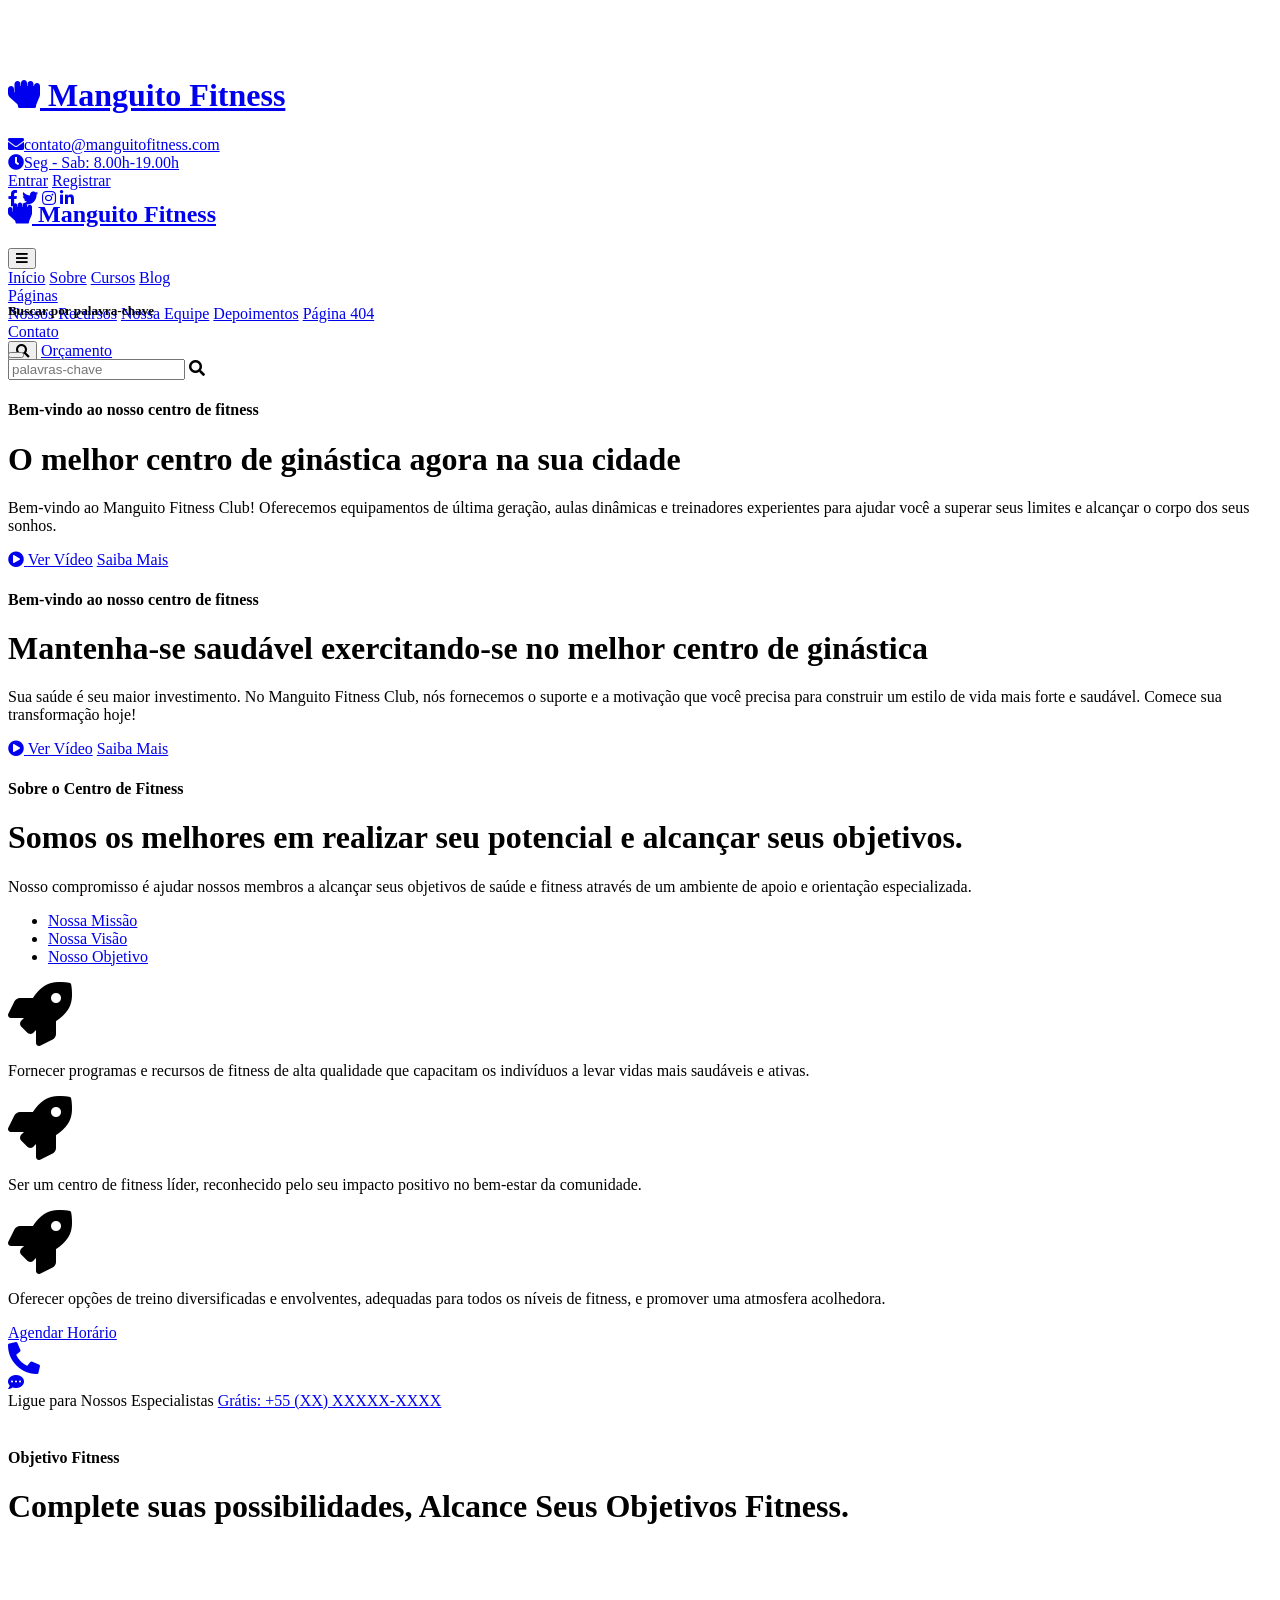
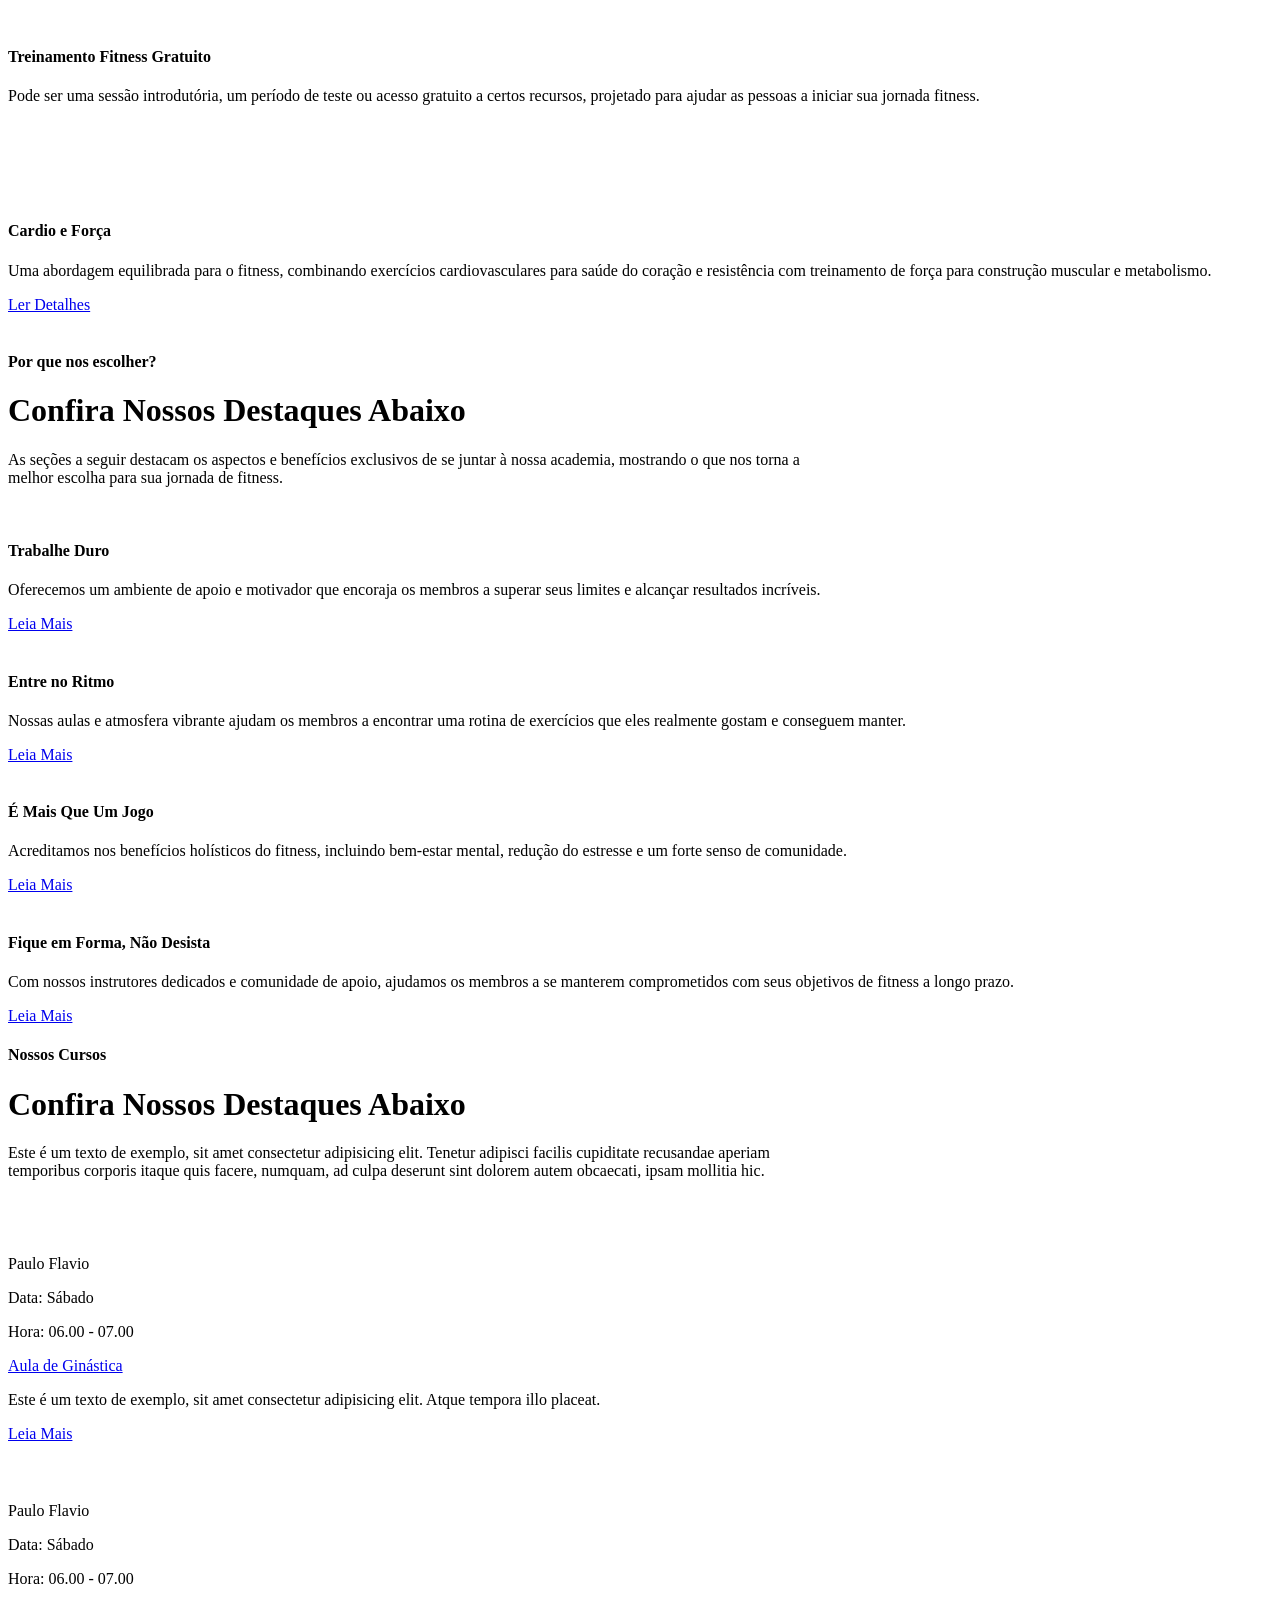
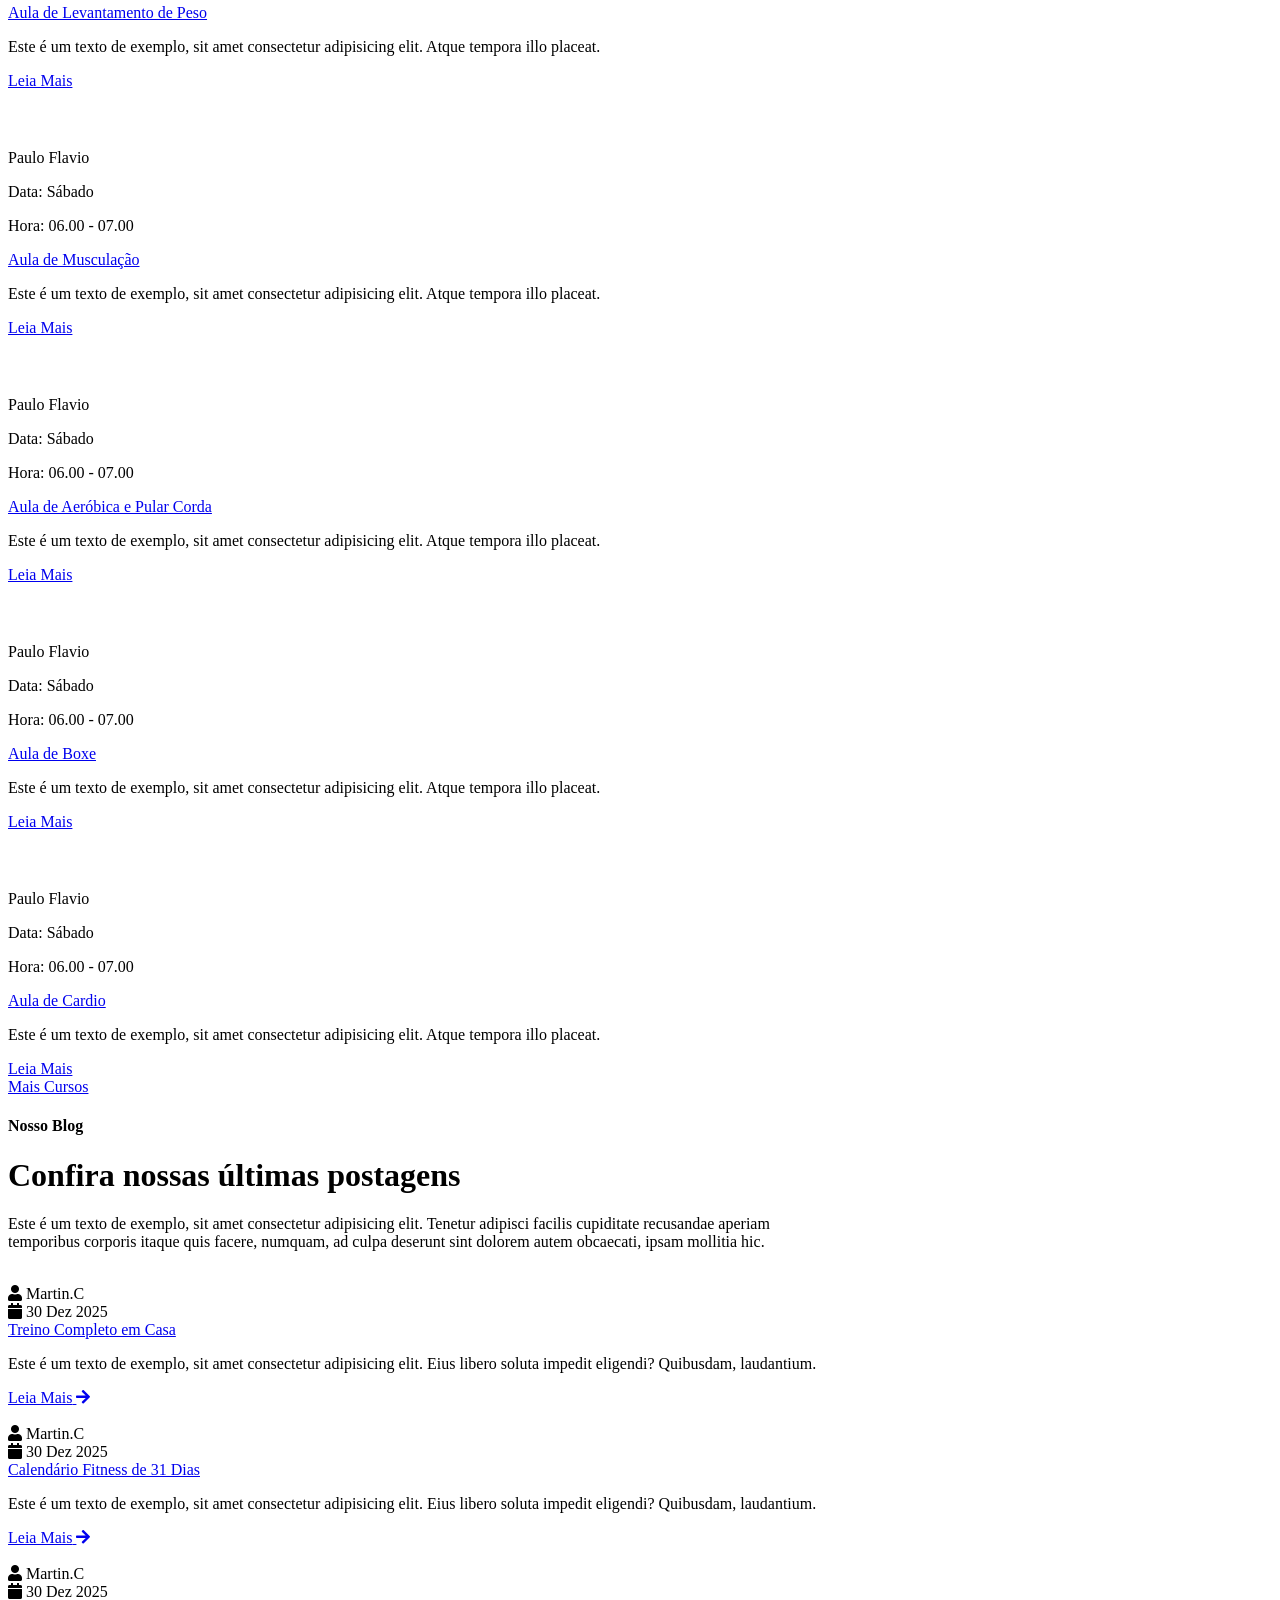
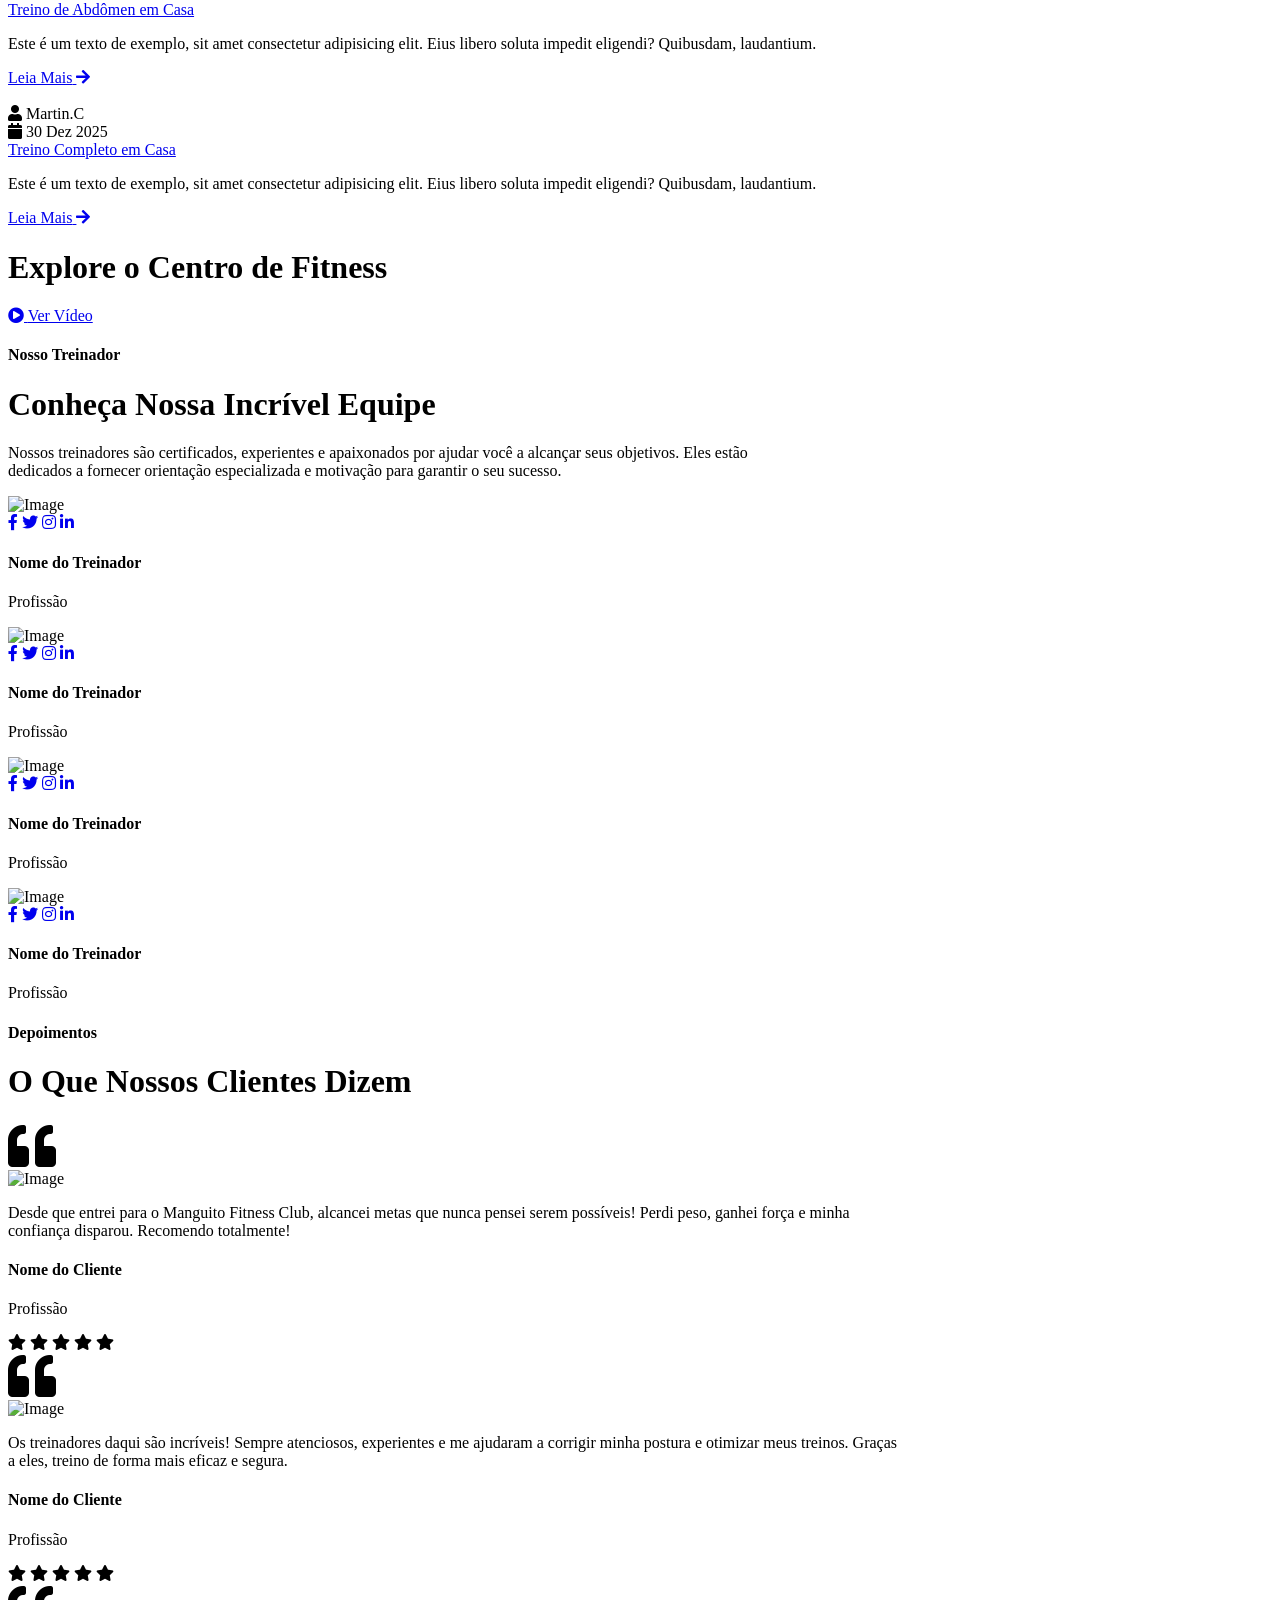
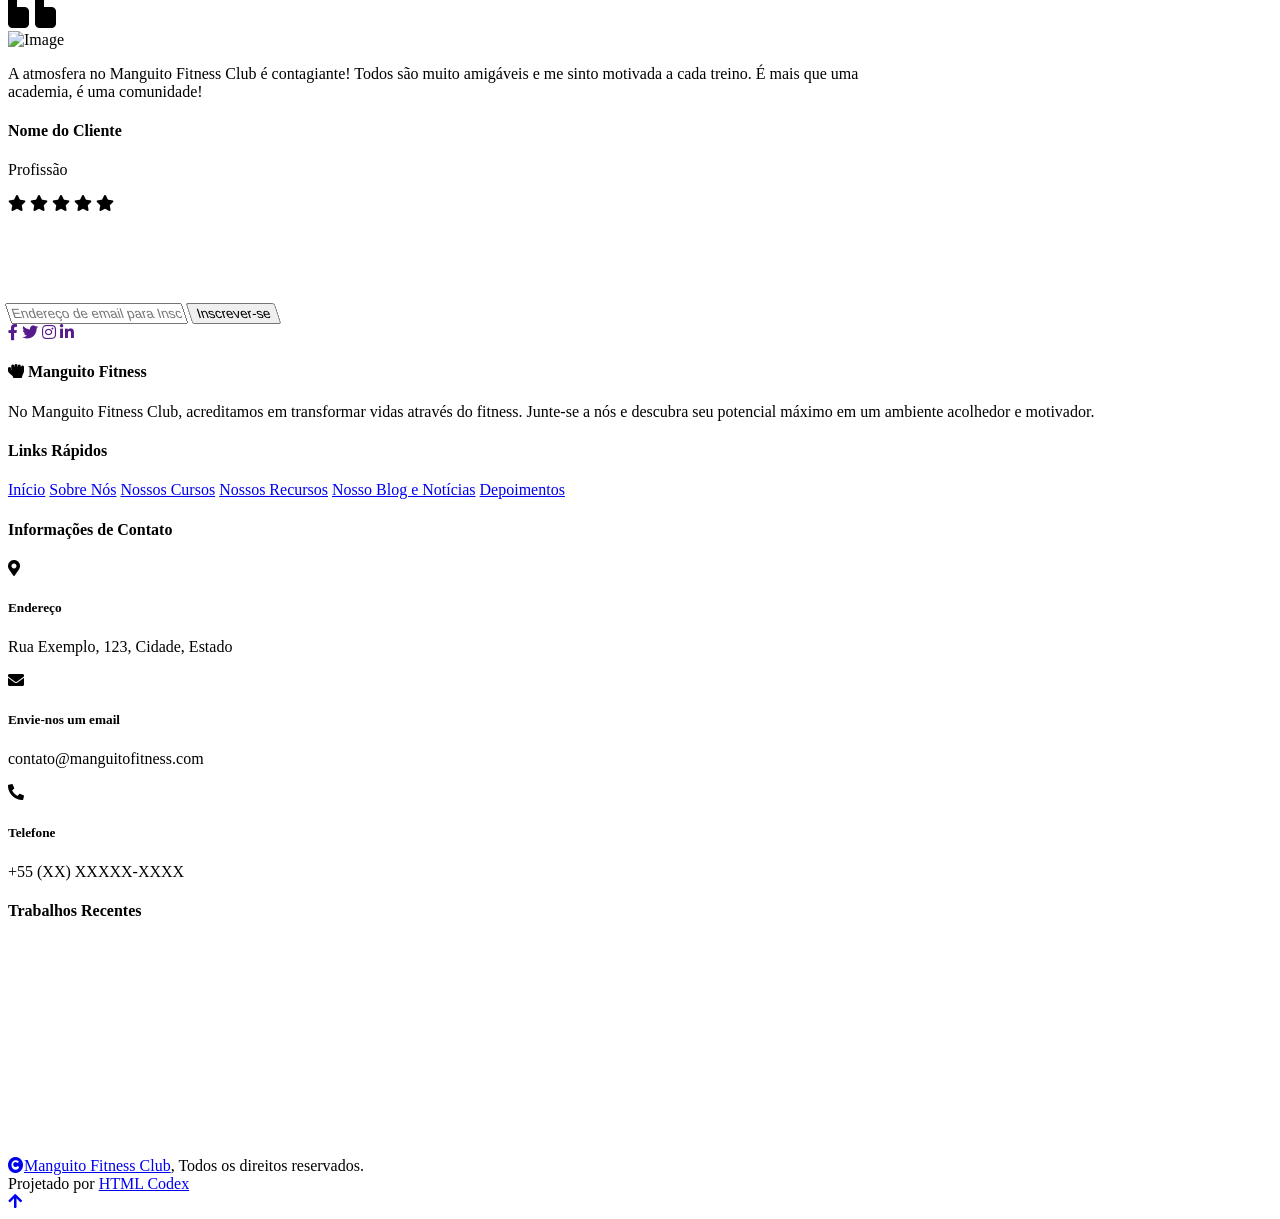
==== commit 3c2b5c71: "Jules was unable to complete the task in time. Please review the work done so far and provide feedba" ====
--- a/index.html
+++ b/index.html
@@ -1,9 +1,9 @@
 <!DOCTYPE html>
-<html lang="en">
+<html lang="pt-BR">
 
     <head>
         <meta charset="utf-8">
-        <title>Fitness - Fitness Website Template</title>
+        <title>Manguito Fitness Club</title>
         <meta content="width=device-width, initial-scale=1.0" name="viewport">
         <meta content="" name="keywords">
         <meta content="" name="description">
@@ -27,6 +27,7 @@
 
         <!-- Template Stylesheet -->
         <link href="css/style.css" rel="stylesheet">
+        <link href="css/custom.css" rel="stylesheet">
     </head>
 
     <body>
@@ -34,7 +35,7 @@
         <!-- Spinner Start -->
         <div id="spinner" class="show bg-white position-fixed translate-middle w-100 vh-100 top-50 start-50 d-flex align-items-center justify-content-center">
             <div class="spinner-border text-primary" style="width: 3rem; height: 3rem;" role="status">
-                <span class="sr-only">Loading...</span>
+                <span class="sr-only">Carregando...</span>
             </div>
         </div>
         <!-- Spinner End -->
@@ -45,7 +46,7 @@
             <div class="container d-flex align-items-center">
                 <div class="d-flex align-items-center h-100">
                     <a href="#" class="navbar-brand" style="height: 125px;">
-                        <h1 class="text-primary mb-0"><i class="fas fa-hand-rock me-2"></i> Fitness</h1>
+                        <h1 class="text-primary mb-0"><i class="fas fa-hand-rock me-2"></i> Manguito Fitness</h1>
                         <!-- <img src="img/logo.png" alt="Logo"> -->
                     </a>
                 </div>
@@ -55,18 +56,18 @@
                             <div class="col-lg-8 text-center text-lg-center mb-lg-0">
                                 <div class="d-flex flex-wrap">
                                     <div class="pe-4">
-                                        <a href="mailto:example@gmail.com" class="text-muted small"><i class="fas fa-envelope text-primary me-2"></i>example@gmail.com</a>
+                                        <a href="mailto:contato@manguitofitness.com" class="text-muted small"><i class="fas fa-envelope text-primary me-2"></i>contato@manguitofitness.com</a>
                                     </div>
                                     <div class="pe-0">
-                                        <a href="mailto:example@gmail.com" class="text-muted small"><i class="fa fa-clock text-primary me-2"></i>Mon - Sat: 8.00 am-7.00 pm</a>
+                                        <a href="mailto:contato@manguitofitness.com" class="text-muted small"><i class="fa fa-clock text-primary me-2"></i>Seg - Sab: 8.00h-19.00h</a>
                                     </div>
                                 </div>
                             </div>
                             <div class="col-lg-4 text-center text-lg-end">
                                 <div class="d-flex justify-content-end">
                                     <div class="d-flex align-items-center small">
-                                        <a href="#" class="login-btn text-body me-3 pe-3"> <span>Login</span></a>
-                                        <a href="#" class="text-body me-3"> Register</a>
+                                        <a href="#" class="login-btn text-body me-3 pe-3"> <span>Entrar</span></a>
+                                        <a href="#" class="text-body me-3"> Registrar</a>
                                     </div>
                                     <div class="d-flex pe-3">
                                         <a class="btn p-0 text-primary me-3" href="#"><i class="fab fa-facebook-f"></i></a>
@@ -81,7 +82,7 @@
                     <div class="nav-bar px-0 py-lg-0" style="height: 80px;">
                         <nav class="navbar navbar-expand-lg navbar-light d-flex justify-content-lg-end">
                             <a href="#" class="navbar-brand-2">
-                                <h1 class="text-primary mb-0"><i class="fas fa-hand-rock me-2"></i> Fitness</h1>
+                                <h1 class="text-primary mb-0"><i class="fas fa-hand-rock me-2"></i> Manguito Fitness</h1>
                                 <!-- <img src="img/logo.png" alt="Logo"> -->
                             </a> 
                             <button class="navbar-toggler" type="button" data-bs-toggle="collapse" data-bs-target="#navbarCollapse">
@@ -89,25 +90,25 @@
                             </button>
                             <div class="collapse navbar-collapse" id="navbarCollapse">
                                 <div class="navbar-nav mx-0 mx-lg-auto">
-                                    <a href="index.html" class="nav-item nav-link active">Home</a>
-                                    <a href="about.html" class="nav-item nav-link">About</a>
-                                    <a href="course.html" class="nav-item nav-link">Courses</a>
-                                    <a href="blog.html" class="nav-item nav-link">Blogs</a>
+                                    <a href="index.html" class="nav-item nav-link active">Início</a>
+                                    <a href="about.html" class="nav-item nav-link">Sobre</a>
+                                    <a href="course.html" class="nav-item nav-link">Cursos</a>
+                                    <a href="blog.html" class="nav-item nav-link">Blog</a>
                                     <div class="nav-item dropdown">
                                         <a href="#" class="nav-link" data-bs-toggle="dropdown">
-                                            <span class="dropdown-toggle">Pages</span>
+                                            <span class="dropdown-toggle">Páginas</span>
                                         </a>
                                         <div class="dropdown-menu">
-                                            <a href="feature.html" class="dropdown-item">Our Features</a>
-                                            <a href="team.html" class="dropdown-item">Our team</a>
-                                            <a href="testimonial.html" class="dropdown-item">Testimonial</a>
-                                            <a href="404.html" class="dropdown-item">404 Page</a>
-                                        </div>
-                                    </div>
-                                    <a href="contact.html" class="nav-item nav-link">Contact</a>
+                                            <a href="feature.html" class="dropdown-item">Nossos Recursos</a>
+                                            <a href="team.html" class="dropdown-item">Nossa Equipe</a>
+                                            <a href="testimonial.html" class="dropdown-item">Depoimentos</a>
+                                            <a href="404.html" class="dropdown-item">Página 404</a>
+                                        </div>
+                                    </div>
+                                    <a href="contact.html" class="nav-item nav-link">Contato</a>
                                     <div class="nav-btn ps-3">
                                         <button class="btn-search btn btn-primary btn-md-square mt-2 mt-lg-0 mb-4 mb-lg-0 flex-shrink-0" data-bs-toggle="modal" data-bs-target="#searchModal"><i class="fas fa-search"></i></button>
-                                        <a href="#" class="btn btn-primary py-2 px-4 ms-0 ms-lg-3"> <span>Get Quote</span></a>
+                                        <a href="#" class="btn btn-primary py-2 px-4 ms-0 ms-lg-3"> <span>Orçamento</span></a>
                                     </div>
                                     <div class="nav-shaps-1"></div>
                                 </div>
@@ -124,12 +125,12 @@
             <div class="modal-dialog modal-fullscreen">
                 <div class="modal-content rounded-0">
                     <div class="modal-header">
-                        <h5 class="modal-title" id="exampleModalLabel">Search by keyword</h5>
+                        <h5 class="modal-title" id="exampleModalLabel">Buscar por palavra-chave</h5>
                         <button type="button" class="btn-close" data-bs-dismiss="modal" aria-label="Close"></button>
                     </div>
                     <div class="modal-body d-flex align-items-center bg-primary">
                         <div class="input-group w-75 mx-auto d-flex">
-                            <input type="search" class="form-control p-3" placeholder="keywords" aria-describedby="search-icon-1">
+                            <input type="search" class="form-control p-3" placeholder="palavras-chave" aria-describedby="search-icon-1">
                             <span id="search-icon-1" class="btn bg-light border nput-group-text p-3"><i class="fa fa-search"></i></span>
                         </div>
                     </div>
@@ -148,13 +149,13 @@
                         <div class="row g-4 align-items-center">
                             <div class="col-lg-7 animated fadeInLeft">
                                 <div class="text-sm-center text-md-start">
-                                    <h4 class="text-primary text-uppercase fw-bold mb-4">Wellcome to our fitness Center</h4>
-                                    <h1 class="display-1 text-white mb-4">The best gym center is now in your city</h1>
-                                    <p class="mb-5 fs-5">Lorem Ipsum is simply dummy text of the printing and typesetting industry. Lorem Ipsum has been the industry's standard dummy... 
+                                    <h4 class="text-primary text-uppercase fw-bold mb-4">Bem-vindo ao nosso centro de fitness</h4>
+                                    <h1 class="display-1 text-white mb-4">O melhor centro de ginástica agora na sua cidade</h1>
+                                    <p class="mb-5 fs-5">Bem-vindo ao Manguito Fitness Club! Oferecemos equipamentos de última geração, aulas dinâmicas e treinadores experientes para ajudar você a superar seus limites e alcançar o corpo dos seus sonhos.
                                     </p>
                                     <div class="d-flex justify-content-center justify-content-md-start flex-shrink-0 mb-4">
-                                        <a class="btn btn-dark py-3 px-4 px-md-5 me-2" href="#"><i class="fas fa-play-circle me-2"></i> <span>Watch Video</span></a>
-                                        <a class="btn btn-primary py-3 px-4 px-md-5 ms-2" href="#"><span>Learn More</span></a>
+                                        <a class="btn btn-dark py-3 px-4 px-md-5 me-2" href="#"><i class="fas fa-play-circle me-2"></i> <span>Ver Vídeo</span></a>
+                                        <a class="btn btn-primary py-3 px-4 px-md-5 ms-2" href="#"><span>Saiba Mais</span></a>
                                     </div>
                                 </div>
                             </div>
@@ -169,13 +170,13 @@
                         <div class="row g-4 align-items-center">
                             <div class="col-lg-7 animated fadeInLeft">
                                 <div class="text-sm-center text-md-start">
-                                    <h4 class="text-primary text-uppercase fw-bold mb-4">Wellcome to our fitness Center</h4>
-                                    <h1 class="display-2 text-white mb-4">Stay healthy by exercising at the best gym center</h1>
-                                    <p class="mb-5 fs-5">Lorem Ipsum is simply dummy text of the printing and typesetting industry. Lorem Ipsum has been the industry's standard dummy... 
+                                    <h4 class="text-primary text-uppercase fw-bold mb-4">Bem-vindo ao nosso centro de fitness</h4>
+                                    <h1 class="display-2 text-white mb-4">Mantenha-se saudável exercitando-se no melhor centro de ginástica</h1>
+                                    <p class="mb-5 fs-5">Sua saúde é seu maior investimento. No Manguito Fitness Club, nós fornecemos o suporte e a motivação que você precisa para construir um estilo de vida mais forte e saudável. Comece sua transformação hoje!
                                     </p>
                                     <div class="d-flex justify-content-center justify-content-md-start flex-shrink-0 mb-4">
-                                        <a class="btn btn-dark py-3 px-4 px-md-5 me-2" href="#"><i class="fas fa-play-circle me-2"></i> <span>Watch Video</span></a>
-                                        <a class="btn btn-primary py-3 px-4 px-md-5 ms-2" href="#"><span>Learn More</span></a>
+                                        <a class="btn btn-dark py-3 px-4 px-md-5 me-2" href="#"><i class="fas fa-play-circle me-2"></i> <span>Ver Vídeo</span></a>
+                                        <a class="btn btn-primary py-3 px-4 px-md-5 ms-2" href="#"><span>Saiba Mais</span></a>
                                     </div>
                                 </div>
                             </div>
@@ -192,24 +193,24 @@
                 <div class="row g-5">
                     <div class="col-xl-6 wow fadeInLeft" data-wow-delay="0.2s">
                         <div class="about-content h-100">
-                            <h4 class="text-primary">Sobre a Academia</h4>
+                            <h4 class="text-primary">Sobre o Centro de Fitness</h4>
                             <h1 class="display-4 text-white mb-4">Somos os melhores em realizar seu potencial e alcançar seus objetivos.</h1>
-                            <p class="mb-4">Bem-vindo à nossa academia! Oferecemos instalações de última geração e treinadores especializados para ajudá-lo a atingir seus objetivos de condicionamento físico.</p>
+                            <p class="mb-4">Nosso compromisso é ajudar nossos membros a alcançar seus objetivos de saúde e fitness através de um ambiente de apoio e orientação especializada.</p>
                             <div class="tab-class pb-4">
                                 <ul class="nav d-flex mb-2">
                                     <li class="nav-item mb-3">
                                         <a class="d-flex py-2 active" data-bs-toggle="pill" href="#tab-1">
-                                            <span style="width: 150px;">Our Mission</span>
+                                            <span style="width: 150px;">Nossa Missão</span>
                                         </a>
                                     </li>
                                     <li class="nav-item mb-3">
                                         <a class="d-flex py-2 mx-3" data-bs-toggle="pill" href="#tab-2">
-                                            <span style="width: 150px;">Our Vision</span>
+                                            <span style="width: 150px;">Nossa Visão</span>
                                         </a>
                                     </li>
                                     <li class="nav-item mb-3">
                                         <a class="d-flex py-2" data-bs-toggle="pill" href="#tab-3">
-                                            <span style="width: 150px;">Our Goal</span>
+                                            <span style="width: 150px;">Nosso Objetivo</span>
                                         </a>
                                     </li>
                                 </ul>
@@ -219,7 +220,7 @@
                                             <div class="col-12">
                                                 <div class="d-flex align-items-center border-top border-bottom py-4">
                                                     <span class="fas fa-rocket text-white fa-4x me-4"></span>
-                                                    <p class="mb-0">Nossa missão é fornecer um ambiente motivador e de suporte onde indivíduos de todos os níveis de condicionamento físico possam melhorar sua saúde e bem-estar.
+                                                    <p class="mb-0">Fornecer programas e recursos de fitness de alta qualidade que capacitam os indivíduos a levar vidas mais saudáveis e ativas.
                                                     </p>
                                                 </div>
                                             </div>
@@ -230,7 +231,7 @@
                                             <div class="col-12">
                                                 <div class="d-flex align-items-center border-top border-bottom py-4">
                                                     <span class="fas fa-rocket text-white fa-4x me-4"></span>
-                                                    <p class="mb-0">Nossa visão é ser o principal centro de fitness da comunidade, conhecido por nosso compromisso com a excelência e por ajudar nossos membros a levar uma vida mais saudável e feliz.
+                                                    <p class="mb-0">Ser um centro de fitness líder, reconhecido pelo seu impacto positivo no bem-estar da comunidade.
                                                     </p>
                                                 </div>
                                             </div>
@@ -241,7 +242,7 @@
                                             <div class="col-12">
                                                 <div class="d-flex align-items-center border-top border-bottom py-4">
                                                     <span class="fas fa-rocket text-white fa-4x me-4"></span>
-                                                    <p class="mb-0">Nosso objetivo é inspirar e capacitar nossos membros a tornar o fitness parte integrante de suas vidas, oferecendo programas e serviços inovadores.
+                                                    <p class="mb-0">Oferecer opções de treino diversificadas e envolventes, adequadas para todos os níveis de fitness, e promover uma atmosfera acolhedora.
                                                     </p>
                                                 </div>
                                             </div>
@@ -251,7 +252,7 @@
                             </div>
                             <div class="row g-4 align-items-center">
                                 <div class="col-sm-6">
-                                    <a href="#" class="btn btn-primary py-3 px-5"> <span>Make Appointment</span></a>
+                                    <a href="#" class="btn btn-primary py-3 px-5"> <span>Agendar Horário</span></a>
                                 </div>
                                 <div class="col-sm-6">
                                     <div class="d-flex flex-shrink-0 ps-4">
@@ -262,8 +263,8 @@
                                             </div>
                                         </a>
                                         <div class="d-flex flex-column ms-3">
-                                            <span>Call to Our Experts</span>
-                                            <a href="tel:+ 0123 456 7890"><span class="text-white">Free: + 0123 456 7890</span></a>
+                                            <span>Ligue para Nossos Especialistas</span>
+                                            <a href="tel:+55 (XX) XXXXX-XXXX"><span class="text-white">Grátis: +55 (XX) XXXXX-XXXX</span></a>
                                         </div>
                                     </div>
                                 </div>
@@ -288,8 +289,8 @@
                 <div class="row g-5">
                     <div class="col-lg-6 wow fadeInLeft" data-wow-delay="0.2s">
                         <div class="goal-content">
-                            <h4 class="text-primary">Fitness Goal</h4>
-                            <h1 class="display-4 mb-4">Complete your possibilities, Achieve Your Fitness Goals.</h1>
+                            <h4 class="text-primary">Objetivo Fitness</h4>
+                            <h1 class="display-4 mb-4">Complete suas possibilidades, Alcance Seus Objetivos Fitness.</h1>
                             <div class="goal-item d-flex p-4">
                                 <div class="d-flex me-4">
                                     <div class="bg-primary d-inline p-3" style="width: 80px; height: 80px;">
@@ -297,8 +298,8 @@
                                     </div>
                                 </div>
                                 <div>
-                                    <h4>Treino Fitness Gratuito</h4>
-                                    <p class="text-white mb-0">Experimente nossos treinos gratuitos e descubra como podemos ajudá-lo a iniciar sua jornada de fitness com orientação especializada.</p>
+                                    <h4>Treinamento Fitness Gratuito</h4>
+                                    <p class="text-white mb-0">Pode ser uma sessão introdutória, um período de teste ou acesso gratuito a certos recursos, projetado para ajudar as pessoas a iniciar sua jornada fitness.</p>
                                 </div>
                             </div>
                             <div class="goal-item d-flex p-4 mb-4">
@@ -309,11 +310,11 @@
                                 </div>
                                 <div>
                                     <h4>Cardio e Força</h4>
-                                    <p class="text-white mb-0">Oferecemos uma variedade de equipamentos de cardio e programas de treinamento de força para todos os níveis, ajudando você a construir resistência e tonificar seus músculos.</p>
+                                    <p class="text-white mb-0">Uma abordagem equilibrada para o fitness, combinando exercícios cardiovasculares para saúde do coração e resistência com treinamento de força para construção muscular e metabolismo.</p>
                                 </div>
                             </div>
                             <div class="ms-1">
-                                <a href="#" class="btn btn-primary py-3 px-5 ms-2"> <span>Read Details</span></a>
+                                <a href="#" class="btn btn-primary py-3 px-5 ms-2"> <span>Ler Detalhes</span></a>
                             </div>
                         </div>
                     </div>
@@ -331,9 +332,9 @@
         <div class="container-fluid feature bg-light py-5">
             <div class="container py-5">
                 <div class="text-center mx-auto pb-5 wow fadeInUp" data-wow-delay="0.2s" style="max-width: 800px;">
-                    <h4 class="text-primary">Por que nos escolher?</h4>
+                    <h4 class="text-primary"> Por que nos escolher?</h4>
                     <h1 class="display-4 mb-4">Confira Nossos Destaques Abaixo</h1>
-                    <p class="mb-0">Escolha-nos pela nossa dedicação aos seus resultados. Com equipamentos de ponta, instrutores qualificados e uma atmosfera motivadora, estamos aqui para garantir que você alcance seus objetivos de fitness e bem-estar.
+                    <p class="mb-0">As seções a seguir destacam os aspectos e benefícios exclusivos de se juntar à nossa academia, mostrando o que nos torna a melhor escolha para sua jornada de fitness.
                     </p>
                 </div>
                 <div class="feature-carousel owl-carousel">
@@ -342,8 +343,8 @@
                             <img src="img/feature-1.jpg" class="img-fluid w-100"  alt="">
                         </div>
                         <div class="feature-content p-4">
-                            <h4 class="mb-3">Dê o Seu Máximo</h4>
-                            <p class="mb-4">Supere seus limites com treinos intensos e desafiadores, projetados para maximizar a queima de calorias e ganho muscular.
+                            <h4 class="mb-3">Trabalhe Duro</h4>
+                            <p class="mb-4">Oferecemos um ambiente de apoio e motivador que encoraja os membros a superar seus limites e alcançar resultados incríveis.
                             </p>
                             <a href="#" class="btn btn-primary py-2 px-4"> <span>Leia Mais</span></a>
                         </div>
@@ -354,7 +355,7 @@
                         </div>
                         <div class="feature-content p-4">
                             <h4 class="mb-3">Entre no Ritmo</h4>
-                            <p class="mb-4">Encontre seu ritmo com aulas dinâmicas e divertidas que transformam o exercício em um prazer, mantendo você engajado.
+                            <p class="mb-4">Nossas aulas e atmosfera vibrante ajudam os membros a encontrar uma rotina de exercícios que eles realmente gostam e conseguem manter.
                             </p>
                             <a href="#" class="btn btn-primary py-2 px-4"> <span>Leia Mais</span></a>
                         </div>
@@ -365,7 +366,7 @@
                         </div>
                         <div class="feature-content p-4">
                             <h4 class="mb-3">É Mais Que Um Jogo</h4>
-                            <p class="mb-4">Descubra uma comunidade de apoio e um estilo de vida saudável. Para nós, fitness é sobre superação, saúde e bem-estar integral.
+                            <p class="mb-4">Acreditamos nos benefícios holísticos do fitness, incluindo bem-estar mental, redução do estresse e um forte senso de comunidade.
                             </p>
                             <a href="#" class="btn btn-primary py-2 px-4"> <span>Leia Mais</span></a>
                         </div>
@@ -376,7 +377,7 @@
                         </div>
                         <div class="feature-content p-4">
                             <h4 class="mb-3">Fique em Forma, Não Desista</h4>
-                            <p class="mb-4">Mantenha-se motivado com nosso acompanhamento e programas que incentivam a consistência, porque a persistência é a chave para o sucesso.
+                            <p class="mb-4">Com nossos instrutores dedicados e comunidade de apoio, ajudamos os membros a se manterem comprometidos com seus objetivos de fitness a longo prazo.
                             </p>
                             <a href="#" class="btn btn-primary py-2 px-4"> <span>Leia Mais</span></a>
                         </div>
@@ -392,9 +393,9 @@
         <div class="container-fluid courses overflow-hidden py-5">
             <div class="container py-5">
                 <div class="text-center mx-auto pb-5 wow fadeInUp" data-wow-delay="0.2s" style="max-width: 800px;">
-                    <h4 class="text-primary">Nossos Cursos</h4>
+                    <h4 class="text-primary"> Nossos Cursos</h4>
                     <h1 class="display-4 text-white mb-4">Confira Nossos Destaques Abaixo</h1>
-                    <p class="text-white mb-0">Descubra a variedade de cursos que oferecemos, todos desenhados para atender às suas necessidades específicas de fitness, desde iniciantes até atletas avançados. Junte-se a nós e transforme seu corpo e mente!
+                    <p class="text-white mb-0">Este é um texto de exemplo, sit amet consectetur adipisicing elit. Tenetur adipisci facilis cupiditate recusandae aperiam temporibus corporis itaque quis facere, numquam, ad culpa deserunt sint dolorem autem obcaecati, ipsam mollitia hic.
                     </p>
                 </div>
                 <div class="row gy-4 gx-0 justify-content-center">
@@ -410,16 +411,16 @@
                                             <div class="me-2" style="width: 25px; height: 25px;">
                                                 <img src="img/testimonial-3.jpg" class="img-fluid" alt="">
                                             </div>
-                                            <p class="mb-0">Paul Flavius</p>
+                                            <p class="mb-0">Paulo Flavio</p>
                                         </div>
                                         <div class="courses-date">
-                                            <p class="mb-1">Date: Saturday</p>
-                                            <p class="mb-0">Time: 06.00 - 07.00</p>
-                                        </div>
-                                    </div>
-                                </div>
-                                <a href="#" class="d-inline-block h4 mb-3"> Gym Fitness Class</a>
-                                <p class="mb-4">Participe das nossas aulas de ginástica em grupo, perfeitas para melhorar o condicionamento geral, flexibilidade e coordenação.
+                                            <p class="mb-1">Data: Sábado</p>
+                                            <p class="mb-0">Hora: 06.00 - 07.00</p>
+                                        </div>
+                                    </div>
+                                </div>
+                                <a href="#" class="d-inline-block h4 mb-3"> Aula de Ginástica</a>
+                                <p class="mb-4">Este é um texto de exemplo, sit amet consectetur adipisicing elit. Atque tempora illo placeat.
                                 </p>
                                 <a href="#" class="btn btn-primary py-2 px-4"> <span>Leia Mais</span></a>
                             </div>
@@ -437,16 +438,16 @@
                                             <div class="me-2" style="width: 25px; height: 25px;">
                                                 <img src="img/testimonial-3.jpg" class="img-fluid" alt="">
                                             </div>
-                                            <p class="mb-0">Paul Flavius</p>
+                                            <p class="mb-0">Paulo Flavio</p>
                                         </div>
                                         <div class="courses-date">
-                                            <p class="mb-1">Date: Saturday</p>
-                                            <p class="mb-0">Time: 06.00 - 07.00</p>
-                                        </div>
-                                    </div>
-                                </div>
-                                <a href="#" class="d-inline-block h4 mb-3"> Power Lifting Class</a>
-                                <p class="mb-4">Aumente sua força máxima com nosso treinamento especializado de powerlifting, focado em técnica e progressão de carga.
+                                            <p class="mb-1">Data: Sábado</p>
+                                            <p class="mb-0">Hora: 06.00 - 07.00</p>
+                                        </div>
+                                    </div>
+                                </div>
+                                <a href="#" class="d-inline-block h4 mb-3"> Aula de Levantamento de Peso</a>
+                                <p class="mb-4">Este é um texto de exemplo, sit amet consectetur adipisicing elit. Atque tempora illo placeat.
                                 </p>
                                 <a href="#" class="btn btn-primary py-2 px-4"> <span>Leia Mais</span></a>
                             </div>
@@ -464,16 +465,16 @@
                                             <div class="me-2" style="width: 25px; height: 25px;">
                                                 <img src="img/testimonial-3.jpg" class="img-fluid" alt="">
                                             </div>
-                                            <p class="mb-0">Paul Flavius</p>
+                                            <p class="mb-0">Paulo Flavio</p>
                                         </div>
                                         <div class="courses-date">
-                                            <p class="mb-1">Date: Saturday</p>
-                                            <p class="mb-0">Time: 06.00 - 07.00</p>
-                                        </div>
-                                    </div>
-                                </div>
-                                <a href="#" class="d-inline-block h4 mb-3"> Body Building Class</a>
-                                <p class="mb-4">Desenvolva massa muscular e defina seu corpo com nossas aulas de fisiculturismo, orientadas por instrutores experientes.
+                                            <p class="mb-1">Data: Sábado</p>
+                                            <p class="mb-0">Hora: 06.00 - 07.00</p>
+                                        </div>
+                                    </div>
+                                </div>
+                                <a href="#" class="d-inline-block h4 mb-3"> Aula de Musculação</a>
+                                <p class="mb-4">Este é um texto de exemplo, sit amet consectetur adipisicing elit. Atque tempora illo placeat.
                                 </p>
                                 <a href="#" class="btn btn-primary py-2 px-4"> <span>Leia Mais</span></a>
                             </div>
@@ -491,17 +492,17 @@
                                             <div class="me-2" style="width: 25px; height: 25px;">
                                                 <img src="img/testimonial-3.jpg" class="img-fluid" alt="">
                                             </div>
-                                            <p class="mb-0">Paul Flavius</p>
+                                            <p class="mb-0">Paulo Flavio</p>
                                         </div>
                                         <div class="courses-date">
-                                            <p class="mb-1">Date: Saturday</p>
-                                            <p class="mb-0">Time: 06.00 - 07.00</p>
-                                        </div>
-                                    </div>
-                                </div>
-                                <a href="#" class="d-inline-block h4 mb-3"> Aerobics & Skipping Class</a>
+                                            <p class="mb-1">Data: Sábado</p>
+                                            <p class="mb-0">Hora: 06.00 - 07.00</p>
+                                        </div>
+                                    </div>
+                                </div>
+                                <a href="#" class="d-inline-block h4 mb-3"> Aula de Aeróbica e Pular Corda</a>
                                 
-                                <p class="mb-4">Queime calorias e divirta-se em nossas aulas de aeróbica e pular corda, ótimas para a saúde cardiovascular e agilidade.
+                                <p class="mb-4">Este é um texto de exemplo, sit amet consectetur adipisicing elit. Atque tempora illo placeat.
                                 </p>
                                 <a href="#" class="btn btn-primary py-2 px-4"> <span>Leia Mais</span></a>
                             </div>
@@ -519,16 +520,16 @@
                                             <div class="me-2" style="width: 25px; height: 25px;">
                                                 <img src="img/testimonial-3.jpg" class="img-fluid" alt="">
                                             </div>
-                                            <p class="mb-0">Paul Flavius</p>
+                                            <p class="mb-0">Paulo Flavio</p>
                                         </div>
                                         <div class="courses-date">
-                                            <p class="mb-1">Date: Saturday</p>
-                                            <p class="mb-0">Time: 06.00 - 07.00</p>
-                                        </div>
-                                    </div>
-                                </div>
-                                <a href="#" class="d-inline-block h4 mb-3"> Boxing Class</a>
-                                <p class="mb-4">Aprenda as técnicas do boxe, melhore sua resistência e libere o estresse em nossas aulas energizantes e desafiadoras.
+                                            <p class="mb-1">Data: Sábado</p>
+                                            <p class="mb-0">Hora: 06.00 - 07.00</p>
+                                        </div>
+                                    </div>
+                                </div>
+                                <a href="#" class="d-inline-block h4 mb-3"> Aula de Boxe</a>
+                                <p class="mb-4">Este é um texto de exemplo, sit amet consectetur adipisicing elit. Atque tempora illo placeat.
                                 </p>
                                 <a href="#" class="btn btn-primary py-2 px-4"> <span>Leia Mais</span></a>
                             </div>
@@ -546,16 +547,16 @@
                                             <div class="me-2" style="width: 25px; height: 25px;">
                                                 <img src="img/testimonial-3.jpg" class="img-fluid" alt="">
                                             </div>
-                                            <p class="mb-0">Paul Flavius</p>
+                                            <p class="mb-0">Paulo Flavio</p>
                                         </div>
                                         <div class="courses-date">
-                                            <p class="mb-1">Date: Saturday</p>
-                                            <p class="mb-0">Time: 06.00 - 07.00</p>
-                                        </div>
-                                    </div>
-                                </div>
-                                <a href="#" class="d-inline-block h4 mb-3"> Cardio Class</a>
-                                <p class="mb-4">Fortaleça seu coração e pulmões com nossas variadas aulas de cardio, projetadas para todos os níveis de intensidade.
+                                            <p class="mb-1">Data: Sábado</p>
+                                            <p class="mb-0">Hora: 06.00 - 07.00</p>
+                                        </div>
+                                    </div>
+                                </div>
+                                <a href="#" class="d-inline-block h4 mb-3"> Aula de Cardio</a>
+                                <p class="mb-4">Este é um texto de exemplo, sit amet consectetur adipisicing elit. Atque tempora illo placeat.
                                 </p>
                                 <a href="#" class="btn btn-primary py-2 px-4"> <span>Leia Mais</span></a>
                             </div>
@@ -573,9 +574,9 @@
         <div class="container-fluid blog py-5">
             <div class="container py-5">
                 <div class="text-center mx-auto pb-5 wow fadeInUp" data-wow-delay="0.2s" style="max-width: 800px;">
-                    <h4 class="text-primary">Nossos Blogs</h4>
-                    <h1 class="display-4 mb-4">Confira nossas últimas histórias</h1>
-                    <p class="mb-0">Explore nossos artigos de blog para dicas de treino, conselhos sobre nutrição, histórias inspiradoras e as últimas notícias do mundo fitness. Mantenha-se informado e motivado!
+                    <h4 class="text-primary">  Nosso Blog</h4>
+                    <h1 class="display-4 mb-4">Confira nossas últimas postagens</h1>
+                    <p class="mb-0">Este é um texto de exemplo, sit amet consectetur adipisicing elit. Tenetur adipisci facilis cupiditate recusandae aperiam temporibus corporis itaque quis facere, numquam, ad culpa deserunt sint dolorem autem obcaecati, ipsam mollitia hic.
                     </p>
                 </div>
                 <div class="blog-carousel owl-carousel">
@@ -588,10 +589,10 @@
                         <div class="blog-content p-4">
                             <div class="blog-comment d-flex justify-content-between py-2 px-3 mb-4">
                                 <div class="small"><span class="fa fa-user text-primary me-2"></span> Martin.C</div>
-                                <div class="small"><span class="fa fa-calendar text-primary me-2"></span> 30 Dec 2025</div>
-                            </div>
-                            <a href="#" class="h4 d-inline-block mb-3">Full Body Home Workout</a>
-                            <p class="mb-3">Descubra um treino completo para fazer em casa, eficaz para todos os níveis de condicionamento físico e sem necessidade de equipamentos.</p>
+                                <div class="small"><span class="fa fa-calendar text-primary me-2"></span> 30 Dez 2025</div>
+                            </div>
+                            <a href="#" class="h4 d-inline-block mb-3">Treino Completo em Casa</a>
+                            <p class="mb-3">Este é um texto de exemplo, sit amet consectetur adipisicing elit. Eius libero soluta impedit eligendi? Quibusdam, laudantium.</p>
                             <a href="#" class="btn btn-dark py-2 px-4 ms-2"> <span class="me-2">Leia Mais</span>  <i class="fa fa-arrow-right"></i></a>
                         </div>
                     </div>
@@ -604,10 +605,10 @@
                         <div class="blog-content p-4">
                             <div class="blog-comment d-flex justify-content-between py-2 px-3 mb-4">
                                 <div class="small"><span class="fa fa-user text-primary me-2"></span> Martin.C</div>
-                                <div class="small"><span class="fa fa-calendar text-primary me-2"></span> 30 Dec 2025</div>
-                            </div>
-                            <a href="#" class="h4 d-inline-block mb-3">31-Day Fitness Calendar</a>
-                            <p class="mb-3">Aceite nosso desafio de 31 dias! Um calendário de fitness para guiá-lo diariamente a um estilo de vida mais ativo e saudável.</p>
+                                <div class="small"><span class="fa fa-calendar text-primary me-2"></span> 30 Dez 2025</div>
+                            </div>
+                            <a href="#" class="h4 d-inline-block mb-3">Calendário Fitness de 31 Dias</a>
+                            <p class="mb-3">Este é um texto de exemplo, sit amet consectetur adipisicing elit. Eius libero soluta impedit eligendi? Quibusdam, laudantium.</p>
                             <a href="#" class="btn btn-dark py-2 px-4 ms-2"> <span class="me-2">Leia Mais</span>  <i class="fa fa-arrow-right"></i></a>
                         </div>
                     </div>
@@ -620,10 +621,10 @@
                         <div class="blog-content p-4">
                             <div class="blog-comment d-flex justify-content-between py-2 px-3 mb-4">
                                 <div class="small"><span class="fa fa-user text-primary me-2"></span> Martin.C</div>
-                                <div class="small"><span class="fa fa-calendar text-primary me-2"></span> 30 Dec 2025</div>
-                            </div>
-                            <a href="#" class="h4 d-inline-block mb-3">At Home Ab Workout</a>
-                            <p class="mb-3">Conquiste o abdômen dos seus sonhos com esta rotina de exercícios abdominais para fazer em casa, focada em fortalecer seu core.</p>
+                                <div class="small"><span class="fa fa-calendar text-primary me-2"></span> 30 Dez 2025</div>
+                            </div>
+                            <a href="#" class="h4 d-inline-block mb-3">Treino de Abdômen em Casa</a>
+                            <p class="mb-3">Este é um texto de exemplo, sit amet consectetur adipisicing elit. Eius libero soluta impedit eligendi? Quibusdam, laudantium.</p>
                             <a href="#" class="btn btn-dark py-2 px-4 ms-2"> <span class="me-2">Leia Mais</span>  <i class="fa fa-arrow-right"></i></a>
                         </div>
                     </div>
@@ -636,10 +637,10 @@
                         <div class="blog-content p-4">
                             <div class="blog-comment d-flex justify-content-between py-2 px-3 mb-4">
                                 <div class="small"><span class="fa fa-user text-primary me-2"></span> Martin.C</div>
-                                <div class="small"><span class="fa fa-calendar text-primary me-2"></span> 30 Dec 2025</div>
-                            </div>
-                            <a href="#" class="h4 d-inline-block mb-3">Full Body Home Workout</a>
-                            <p class="mb-3">Descubra um treino completo para fazer em casa, eficaz para todos os níveis de condicionamento físico e sem necessidade de equipamentos.</p>
+                                <div class="small"><span class="fa fa-calendar text-primary me-2"></span> 30 Dez 2025</div>
+                            </div>
+                            <a href="#" class="h4 d-inline-block mb-3">Treino Completo em Casa</a>
+                            <p class="mb-3">Este é um texto de exemplo, sit amet consectetur adipisicing elit. Eius libero soluta impedit eligendi? Quibusdam, laudantium.</p>
                             <a href="#" class="btn btn-dark py-2 px-4 ms-2"> <span class="me-2">Leia Mais</span>  <i class="fa fa-arrow-right"></i></a>
                         </div>
                     </div>
@@ -651,8 +652,8 @@
         <!-- Explore Fitness Start -->
         <div class="container-fluid explore py-5 wow zoomIn" data-wow-delay="0.2s">
             <div class="container py-5 text-center">
-                <h1 class="display-1 text-white mb-0"> Explore Fitness Center</h1>
-                <a class="btn btn-primary py-3 px-4 px-md-5 me-2" href="https://www.youtube.com/embed/DWRcNpR6Kdc"><i class="fas fa-play-circle me-2"></i> <span>Watch Video</span></a>
+                <h1 class="display-1 text-white mb-0"> Explore o Centro de Fitness</h1>
+                <a class="btn btn-primary py-3 px-4 px-md-5 me-2" href="https://www.youtube.com/embed/DWRcNpR6Kdc"><i class="fas fa-play-circle me-2"></i> <span>Ver Vídeo</span></a>
             </div>
         </div>
         <!-- Explore Fitness End -->
@@ -662,9 +663,9 @@
         <div class="container-fluid team py-5">
             <div class="container py-5">
                 <div class="text-center mx-auto pb-5 wow fadeInUp" data-wow-delay="0.2s" style="max-width: 800px;">
-                    <h4 class="text-primary">Nossos Treinadores</h4>
+                    <h4 class="text-primary">Nosso Treinador</h4>
                     <h1 class="display-4 mb-4">Conheça Nossa Incrível Equipe</h1>
-                    <p class="mb-0">Nossa equipe de treinadores é composta por profissionais certificados e apaixonados por fitness, prontos para ajudá-lo a alcançar seus objetivos com segurança e eficácia. Cada treinador traz sua especialidade e dedicação para sua jornada de bem-estar.
+                    <p class="mb-0">Nossos treinadores são certificados, experientes e apaixonados por ajudar você a alcançar seus objetivos. Eles estão dedicados a fornecer orientação especializada e motivação para garantir o seu sucesso.
                     </p>
                 </div>
                 <div class="row gy-5 gy-lg-4 gx-4">
@@ -680,8 +681,8 @@
                                 </div>
                             </div>
                             <div class="team-content">
-                                <h4>Trainer Name</h4>
-                                <p class="mb-0">Profession</p>
+                                <h4>Nome do Treinador</h4>
+                                <p class="mb-0">Profissão</p>
                             </div>
                         </div>
                     </div>
@@ -697,8 +698,8 @@
                                 </div>
                             </div>
                             <div class="team-content">
-                                <h4>Trainer Name</h4>
-                                <p class="mb-0">Profession</p>
+                                <h4>Nome do Treinador</h4>
+                                <p class="mb-0">Profissão</p>
                             </div>
                         </div>
                     </div>
@@ -714,8 +715,8 @@
                                 </div>
                             </div>
                             <div class="team-content">
-                                <h4>Trainer Name</h4>
-                                <p class="mb-0">Profession</p>
+                                <h4>Nome do Treinador</h4>
+                                <p class="mb-0">Profissão</p>
                             </div>
                         </div>
                     </div>
@@ -731,8 +732,8 @@
                                 </div>
                             </div>
                             <div class="team-content">
-                                <h4>Trainer Name</h4>
-                                <p class="mb-0">Profession</p>
+                                <h4>Nome do Treinador</h4>
+                                <p class="mb-0">Profissão</p>
                             </div>
                         </div>
                     </div>
@@ -746,7 +747,7 @@
             <div class="container py-5">
                 <div class="text-center mx-auto pb-5 wow fadeInUp" data-wow-delay="0.2s" style="max-width: 800px;">
                     <h4 class="text-primary">Depoimentos</h4>
-                    <h1 class="display-4 text-white">O Que Nossos Clientes Estão Dizendo</h1>
+                    <h1 class="display-4 text-white">O Que Nossos Clientes Dizem</h1>
                 </div>
                 <div class="testimonial-carousel owl-carousel wow fadeInUp" data-wow-delay="0.2s">
                     <div class="testimonial-item mx-auto" style="max-width: 900px;">
@@ -754,11 +755,11 @@
                         <div class="testimonial-img mb-4">
                             <img src="img/testimonial-1.jpg" class="img-fluid" alt="Image">
                         </div>
-                        <p class="fs-4 text-white mb-4">Desde que comecei a treinar aqui, minha energia e disposição aumentaram muito! Os instrutores são fantásticos e o ambiente é super motivador. Recomendo a todos!
+                        <p class="fs-4 text-white mb-4">Desde que entrei para o Manguito Fitness Club, alcancei metas que nunca pensei serem possíveis! Perdi peso, ganhei força e minha confiança disparou. Recomendo totalmente!
                         </p>
                         <div class="d-block">
-                            <h4 class="text-white">Client Name</h4>
-                            <p class="m-0 pb-3">Profession</p>
+                            <h4 class="text-white">Nome do Cliente</h4>
+                            <p class="m-0 pb-3">Profissão</p>
                             <div class="d-flex">
                                 <i class="fas fa-star text-primary"></i>
                                 <i class="fas fa-star text-primary"></i>
@@ -773,11 +774,11 @@
                         <div class="testimonial-img mb-4">
                             <img src="img/testimonial-2.jpg" class="img-fluid" alt="Image">
                         </div>
-                        <p class="fs-4 text-white mb-4">Finalmente encontrei um lugar onde me sinto acolhida e motivada para alcançar meus objetivos. A variedade de aulas é ótima e os equipamentos são de primeira linha.
+                        <p class="fs-4 text-white mb-4">Os treinadores daqui são incríveis! Sempre atenciosos, experientes e me ajudaram a corrigir minha postura e otimizar meus treinos. Graças a eles, treino de forma mais eficaz e segura.
                         </p>
                         <div class="d-block">
-                            <h4 class="text-white">Client Name</h4>
-                            <p class="m-0 pb-3">Profession</p>
+                            <h4 class="text-white">Nome do Cliente</h4>
+                            <p class="m-0 pb-3">Profissão</p>
                             <div class="d-flex">
                                 <i class="fas fa-star text-primary"></i>
                                 <i class="fas fa-star text-primary"></i>
@@ -792,11 +793,11 @@
                         <div class="testimonial-img mb-4">
                             <img src="img/testimonial-3.jpg" class="img-fluid" alt="Image">
                         </div>
-                        <p class="fs-4 text-white mb-4">Resultados incríveis em pouco tempo! Graças ao acompanhamento personalizado e à dedicação da equipe, superei minhas expectativas. Esta academia é demais!
+                        <p class="fs-4 text-white mb-4">A atmosfera no Manguito Fitness Club é contagiante! Todos são muito amigáveis e me sinto motivada a cada treino. É mais que uma academia, é uma comunidade!
                         </p>
                         <div class="d-block">
-                            <h4 class="text-white">Client Name</h4>
-                            <p class="m-0 pb-3">Profession</p>
+                            <h4 class="text-white">Nome do Cliente</h4>
+                            <p class="m-0 pb-3">Profissão</p>
                             <div class="d-flex">
                                 <i class="fas fa-star text-primary"></i>
                                 <i class="fas fa-star text-primary"></i>
@@ -818,8 +819,8 @@
                 <div class="row g-5 mb-5 align-items-center">
                     <div class="col-lg-7">
                         <div class="position-relative d-flex" style="transform: skew(18deg);">
-                            <input class="form-control border-0 w-100 py-3 pe-5" type="text" placeholder="Email address to Subscribe">
-                            <button type="button" class="btn-primary py-2 px-4 ms-3"> <span>Subscribe</span></button>
+                            <input class="form-control border-0 w-100 py-3 pe-5" type="text" placeholder="Endereço de email para Inscrever-se">
+                            <button type="button" class="btn-primary py-2 px-4 ms-3"> <span>Inscrever-se</span></button>
                         </div>
                     </div>
                     <div class="col-lg-5">
@@ -834,31 +835,31 @@
                 <div class="row g-5">
                     <div class="col-md-6 col-lg-6 col-xl-3">
                         <div class="footer-item">
-                            <h4 class="text-white mb-4"><i class="fas fa-hand-rock text-primary me-2"></i> Fitness</h4>
-                            <p class="mb-0">Sua jornada para uma vida mais saudável começa aqui. Oferecemos equipamentos modernos, aulas variadas e treinadores dedicados para ajudá-lo a alcançar seus objetivos de fitness.</p>
+                            <h4 class="text-white mb-4"><i class="fas fa-hand-rock text-primary me-2"></i> Manguito Fitness</h4>
+                            <p class="mb-0">No Manguito Fitness Club, acreditamos em transformar vidas através do fitness. Junte-se a nós e descubra seu potencial máximo em um ambiente acolhedor e motivador.</p>
                         </div>
                     </div>
                     <div class="col-md-6 col-lg-6 col-xl-3">
                         <div class="footer-item">
-                            <h4 class="text-white mb-4">Quick Links</h4>
-                            <a href="#"> Home</a>
-                            <a href="#"> About us</a>
-                            <a href="#"> Our Courses</a>
-                            <a href="#"> Our Features</a>
-                            <a href="#"> Our Blog & news</a>
-                            <a href="#"> Testimonial</a>
+                            <h4 class="text-white mb-4">Links Rápidos</h4>
+                            <a href="#"> Início</a>
+                            <a href="#"> Sobre Nós</a>
+                            <a href="#"> Nossos Cursos</a>
+                            <a href="#"> Nossos Recursos</a>
+                            <a href="#"> Nosso Blog e Notícias</a>
+                            <a href="#"> Depoimentos</a>
                         </div>
                     </div>
                     <div class="col-md-6 col-lg-6 col-xl-3">
                         <div class="footer-item">
-                            <h4 class="text-white mb-4"> Contact Info</h4>
+                            <h4 class="text-white mb-4"> Informações de Contato</h4>
                             <div class="row g-2">
                                 <div class="col-12">
                                     <div class="d-flex">
                                         <i class="fas fa-map-marker-alt text-primary me-2"></i>
                                         <div>
-                                            <h5 class="text-white mb-2">Address</h5>
-                                            <p class="mb-0">123 street New York</p>
+                                            <h5 class="text-white mb-2">Endereço</h5>
+                                            <p class="mb-0">Rua Exemplo, 123, Cidade, Estado</p>
                                         </div>
                                     </div>
                                 </div>
@@ -866,8 +867,8 @@
                                     <div class="d-flex">
                                         <i class="fas fa-envelope text-primary me-2"></i>
                                         <div>
-                                            <h5 class="text-white mb-2">Mail Us</h5>
-                                            <p class="mb-0">info@example.com</p>
+                                            <h5 class="text-white mb-2">Envie-nos um email</h5>
+                                            <p class="mb-0">contato@manguitofitness.com</p>
                                         </div>
                                     </div>
                                 </div>
@@ -875,8 +876,8 @@
                                     <div class="d-flex">
                                         <i class="fa fa-phone-alt text-primary me-2"></i>
                                         <div>
-                                            <h5 class="text-white mb-2">Telephone</h5>
-                                            <p class="mb-0">(+012) 3456 7890 123</p>
+                                            <h5 class="text-white mb-2">Telefone</h5>
+                                            <p class="mb-0">+55 (XX) XXXXX-XXXX</p>
                                         </div>
                                     </div>
                                 </div>
@@ -885,7 +886,7 @@
                     </div>
                     <div class="col-md-6 col-lg-6 col-xl-3">
                         <div class="footer-item">
-                            <h4 class="text-white mb-4">Recent Work</h4>
+                            <h4 class="text-white mb-4">Trabalhos Recentes</h4>
                             <div class="row g-2">
                                 <div class="col-3">
                                     <div class="footer-item-img">
@@ -961,13 +962,13 @@
             <div class="container">
                 <div class="row g-4 align-items-center">
                     <div class="col-md-6 text-center text-md-start mb-md-0">
-                        <span class="text-body"><a href="#" class="border-bottom text-white"><i class="fas fa-copyright text-light me-2"></i>Your Site Name</a>, All right reserved.</span>
+                        <span class="text-body"><a href="#" class="border-bottom text-white"><i class="fas fa-copyright text-light me-2"></i>Manguito Fitness Club</a>, Todos os direitos reservados.</span>
                     </div>
                     <div class="col-md-6 text-center text-md-end text-body">
                         <!--/*** This template is free as long as you keep the below author’s credit link/attribution link/backlink. ***/-->
                         <!--/*** If you'd like to use the template without the below author’s credit link/attribution link/backlink, ***/-->
                         <!--/*** you can purchase the Credit Removal License from "https://htmlcodex.com/credit-removal". ***/-->
-                        Designed By <a class="border-bottom text-white" href="https://htmlcodex.com">HTML Codex</a>
+                        Projetado por <a class="border-bottom text-white" href="https://htmlcodex.com">HTML Codex</a>
                     </div>
                 </div>
             </div>
--- a/css/custom.css
+++ b/css/custom.css
@@ -0,0 +1,5 @@
+:root {
+  --bs-primary: #008000 !important;
+}
+
+/* Other theme overrides can go here if needed */
